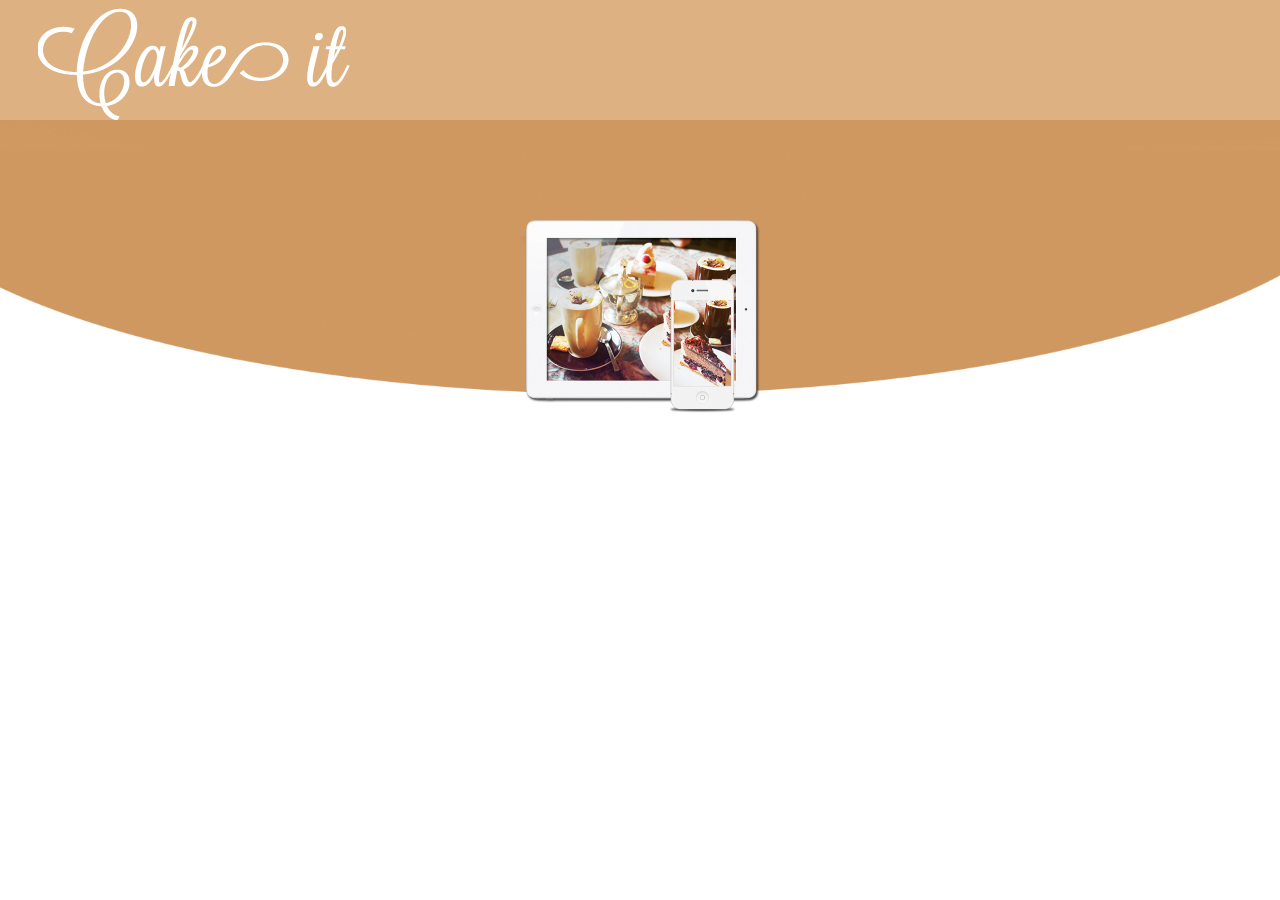
==== index_2.html @ 90094f1c "Created header" ====
<!doctype html>
<html class="no-js" lang="en">
  <head>
    <meta charset="utf-8" />
    <meta name="viewport" content="width=device-width, initial-scale=1.0" />
    <title>Foundation</title>
    <link rel="stylesheet" href="stylesheets/app.css" />
    </head>
    <body>
    	<div class="row">
    		<div class="large-12 columns">
    			<div class="head_top">
    				<div class="logo"><img src="log.png"></div>
    			</div>
    			<div class="head_btm">
    				<div class="row">
    					<div class="small-12 small-centered columns">
    						
    							<div class="pc_bg"></div>
    						
    					</div>
    				</div>
    				<div class="row">
    				<div class="small-9 small-centered columns">
    					<div class="row">
    						<div class="small-3 small-centered columns">
    							<div class="pc">
    								<img src="ipad.png">
    							</div>
    						</div>
    					</div>
    				</div>
    		</div>
    		</div>

    	</div>
    </body>
    </html>
---- stylesheets/app.css ----
/* line 287, ../bower_components/foundation/scss/foundation/components/_global.scss */
meta.foundation-mq-small {
  font-family: "/only screen and (max-width: 40em)/";
  width: 0em;
}

/* line 292, ../bower_components/foundation/scss/foundation/components/_global.scss */
meta.foundation-mq-medium {
  font-family: "/only screen and (min-width:40.063em) and (max-width:64em)/";
  width: 40.063em;
}

/* line 297, ../bower_components/foundation/scss/foundation/components/_global.scss */
meta.foundation-mq-large {
  font-family: "/only screen and (min-width:64.063em)/";
  width: 64.063em;
}

/* line 302, ../bower_components/foundation/scss/foundation/components/_global.scss */
meta.foundation-mq-xlarge {
  font-family: "/only screen and (min-width:90.063em)/";
  width: 90.063em;
}

/* line 307, ../bower_components/foundation/scss/foundation/components/_global.scss */
meta.foundation-mq-xxlarge {
  font-family: "/only screen and (min-width:120.063em)/";
  width: 120.063em;
}

/* line 317, ../bower_components/foundation/scss/foundation/components/_global.scss */
*,
*:before,
*:after {
  -moz-box-sizing: border-box;
  -webkit-box-sizing: border-box;
  box-sizing: border-box;
}

/* line 322, ../bower_components/foundation/scss/foundation/components/_global.scss */
html,
body {
  font-size: 100%;
}

/* line 325, ../bower_components/foundation/scss/foundation/components/_global.scss */
body {
  background: white;
  color: #222222;
  padding: 0;
  margin: 0;
  font-family: "Helvetica Neue", "Helvetica", Helvetica, Arial, sans-serif;
  font-weight: normal;
  font-style: normal;
  line-height: 1;
  position: relative;
  cursor: default;
}

/* line 338, ../bower_components/foundation/scss/foundation/components/_global.scss */
a:hover {
  cursor: pointer;
}

/* line 343, ../bower_components/foundation/scss/foundation/components/_global.scss */
img,
object,
embed {
  max-width: 100%;
  height: auto;
}

/* line 346, ../bower_components/foundation/scss/foundation/components/_global.scss */
object,
embed {
  height: 100%;
}

/* line 347, ../bower_components/foundation/scss/foundation/components/_global.scss */
img {
  -ms-interpolation-mode: bicubic;
}

/* line 353, ../bower_components/foundation/scss/foundation/components/_global.scss */
#map_canvas img,
#map_canvas embed,
#map_canvas object,
.map_canvas img,
.map_canvas embed,
.map_canvas object {
  max-width: none !important;
}

/* line 358, ../bower_components/foundation/scss/foundation/components/_global.scss */
.left {
  float: left !important;
}

/* line 359, ../bower_components/foundation/scss/foundation/components/_global.scss */
.right {
  float: right !important;
}

/* line 360, ../bower_components/foundation/scss/foundation/components/_global.scss */
.clearfix {
  *zoom: 1;
}
/* line 165, ../bower_components/foundation/scss/foundation/components/_global.scss */
.clearfix:before, .clearfix:after {
  content: " ";
  display: table;
}
/* line 166, ../bower_components/foundation/scss/foundation/components/_global.scss */
.clearfix:after {
  clear: both;
}

/* line 361, ../bower_components/foundation/scss/foundation/components/_global.scss */
.text-left {
  text-align: left !important;
}

/* line 362, ../bower_components/foundation/scss/foundation/components/_global.scss */
.text-right {
  text-align: right !important;
}

/* line 363, ../bower_components/foundation/scss/foundation/components/_global.scss */
.text-center {
  text-align: center !important;
}

/* line 364, ../bower_components/foundation/scss/foundation/components/_global.scss */
.text-justify {
  text-align: justify !important;
}

/* line 365, ../bower_components/foundation/scss/foundation/components/_global.scss */
.hide {
  display: none;
}

/* line 371, ../bower_components/foundation/scss/foundation/components/_global.scss */
.antialiased {
  -webkit-font-smoothing: antialiased;
}

/* line 374, ../bower_components/foundation/scss/foundation/components/_global.scss */
img {
  display: inline-block;
  vertical-align: middle;
}

/* line 384, ../bower_components/foundation/scss/foundation/components/_global.scss */
textarea {
  height: auto;
  min-height: 50px;
}

/* line 387, ../bower_components/foundation/scss/foundation/components/_global.scss */
select {
  width: 100%;
}

/* line 190, ../bower_components/foundation/scss/foundation/components/_grid.scss */
.row {
  width: 100%;
  margin-left: auto;
  margin-right: auto;
  margin-top: 0;
  margin-bottom: 0;
  max-width: rem-calc(100%);
  *zoom: 1;
}
/* line 165, ../bower_components/foundation/scss/foundation/components/_global.scss */
.row:before, .row:after {
  content: " ";
  display: table;
}
/* line 166, ../bower_components/foundation/scss/foundation/components/_global.scss */
.row:after {
  clear: both;
}
/* line 195, ../bower_components/foundation/scss/foundation/components/_grid.scss */
.row.collapse > .column,
.row.collapse > .columns {
  position: relative;
  padding-left: 0;
  padding-right: 0;
  float: left;
}
/* line 197, ../bower_components/foundation/scss/foundation/components/_grid.scss */
.row.collapse .row {
  margin-left: 0;
  margin-right: 0;
}
/* line 200, ../bower_components/foundation/scss/foundation/components/_grid.scss */
.row .row {
  width: auto;
  margin-left: -rem-calc(70)/2;
  margin-right: -rem-calc(70)/2;
  margin-top: 0;
  margin-bottom: 0;
  max-width: none;
  *zoom: 1;
}
/* line 165, ../bower_components/foundation/scss/foundation/components/_global.scss */
.row .row:before, .row .row:after {
  content: " ";
  display: table;
}
/* line 166, ../bower_components/foundation/scss/foundation/components/_global.scss */
.row .row:after {
  clear: both;
}
/* line 201, ../bower_components/foundation/scss/foundation/components/_grid.scss */
.row .row.collapse {
  width: auto;
  margin: 0;
  max-width: none;
  *zoom: 1;
}
/* line 165, ../bower_components/foundation/scss/foundation/components/_global.scss */
.row .row.collapse:before, .row .row.collapse:after {
  content: " ";
  display: table;
}
/* line 166, ../bower_components/foundation/scss/foundation/components/_global.scss */
.row .row.collapse:after {
  clear: both;
}

/* line 206, ../bower_components/foundation/scss/foundation/components/_grid.scss */
.column,
.columns {
  position: relative;
  padding-left: rem-calc(70)/2;
  padding-right: rem-calc(70)/2;
  width: 100%;
  float: left;
}

@media only screen {
  /* line 148, ../bower_components/foundation/scss/foundation/components/_grid.scss */
  .small-push-1 {
    position: relative;
    left: 8.33333%;
    right: auto;
  }

  /* line 151, ../bower_components/foundation/scss/foundation/components/_grid.scss */
  .small-pull-1 {
    position: relative;
    right: 8.33333%;
    left: auto;
  }

  /* line 148, ../bower_components/foundation/scss/foundation/components/_grid.scss */
  .small-push-2 {
    position: relative;
    left: 16.66667%;
    right: auto;
  }

  /* line 151, ../bower_components/foundation/scss/foundation/components/_grid.scss */
  .small-pull-2 {
    position: relative;
    right: 16.66667%;
    left: auto;
  }

  /* line 148, ../bower_components/foundation/scss/foundation/components/_grid.scss */
  .small-push-3 {
    position: relative;
    left: 25%;
    right: auto;
  }

  /* line 151, ../bower_components/foundation/scss/foundation/components/_grid.scss */
  .small-pull-3 {
    position: relative;
    right: 25%;
    left: auto;
  }

  /* line 148, ../bower_components/foundation/scss/foundation/components/_grid.scss */
  .small-push-4 {
    position: relative;
    left: 33.33333%;
    right: auto;
  }

  /* line 151, ../bower_components/foundation/scss/foundation/components/_grid.scss */
  .small-pull-4 {
    position: relative;
    right: 33.33333%;
    left: auto;
  }

  /* line 148, ../bower_components/foundation/scss/foundation/components/_grid.scss */
  .small-push-5 {
    position: relative;
    left: 41.66667%;
    right: auto;
  }

  /* line 151, ../bower_components/foundation/scss/foundation/components/_grid.scss */
  .small-pull-5 {
    position: relative;
    right: 41.66667%;
    left: auto;
  }

  /* line 148, ../bower_components/foundation/scss/foundation/components/_grid.scss */
  .small-push-6 {
    position: relative;
    left: 50%;
    right: auto;
  }

  /* line 151, ../bower_components/foundation/scss/foundation/components/_grid.scss */
  .small-pull-6 {
    position: relative;
    right: 50%;
    left: auto;
  }

  /* line 148, ../bower_components/foundation/scss/foundation/components/_grid.scss */
  .small-push-7 {
    position: relative;
    left: 58.33333%;
    right: auto;
  }

  /* line 151, ../bower_components/foundation/scss/foundation/components/_grid.scss */
  .small-pull-7 {
    position: relative;
    right: 58.33333%;
    left: auto;
  }

  /* line 148, ../bower_components/foundation/scss/foundation/components/_grid.scss */
  .small-push-8 {
    position: relative;
    left: 66.66667%;
    right: auto;
  }

  /* line 151, ../bower_components/foundation/scss/foundation/components/_grid.scss */
  .small-pull-8 {
    position: relative;
    right: 66.66667%;
    left: auto;
  }

  /* line 148, ../bower_components/foundation/scss/foundation/components/_grid.scss */
  .small-push-9 {
    position: relative;
    left: 75%;
    right: auto;
  }

  /* line 151, ../bower_components/foundation/scss/foundation/components/_grid.scss */
  .small-pull-9 {
    position: relative;
    right: 75%;
    left: auto;
  }

  /* line 148, ../bower_components/foundation/scss/foundation/components/_grid.scss */
  .small-push-10 {
    position: relative;
    left: 83.33333%;
    right: auto;
  }

  /* line 151, ../bower_components/foundation/scss/foundation/components/_grid.scss */
  .small-pull-10 {
    position: relative;
    right: 83.33333%;
    left: auto;
  }

  /* line 148, ../bower_components/foundation/scss/foundation/components/_grid.scss */
  .small-push-11 {
    position: relative;
    left: 91.66667%;
    right: auto;
  }

  /* line 151, ../bower_components/foundation/scss/foundation/components/_grid.scss */
  .small-pull-11 {
    position: relative;
    right: 91.66667%;
    left: auto;
  }

  /* line 157, ../bower_components/foundation/scss/foundation/components/_grid.scss */
  .column,
  .columns {
    position: relative;
    padding-left: rem-calc(70)/2;
    padding-right: rem-calc(70)/2;
    float: left;
  }

  /* line 161, ../bower_components/foundation/scss/foundation/components/_grid.scss */
  .small-1 {
    position: relative;
    width: 8.33333%;
  }

  /* line 161, ../bower_components/foundation/scss/foundation/components/_grid.scss */
  .small-2 {
    position: relative;
    width: 16.66667%;
  }

  /* line 161, ../bower_components/foundation/scss/foundation/components/_grid.scss */
  .small-3 {
    position: relative;
    width: 25%;
  }

  /* line 161, ../bower_components/foundation/scss/foundation/components/_grid.scss */
  .small-4 {
    position: relative;
    width: 33.33333%;
  }

  /* line 161, ../bower_components/foundation/scss/foundation/components/_grid.scss */
  .small-5 {
    position: relative;
    width: 41.66667%;
  }

  /* line 161, ../bower_components/foundation/scss/foundation/components/_grid.scss */
  .small-6 {
    position: relative;
    width: 50%;
  }

  /* line 161, ../bower_components/foundation/scss/foundation/components/_grid.scss */
  .small-7 {
    position: relative;
    width: 58.33333%;
  }

  /* line 161, ../bower_components/foundation/scss/foundation/components/_grid.scss */
  .small-8 {
    position: relative;
    width: 66.66667%;
  }

  /* line 161, ../bower_components/foundation/scss/foundation/components/_grid.scss */
  .small-9 {
    position: relative;
    width: 75%;
  }

  /* line 161, ../bower_components/foundation/scss/foundation/components/_grid.scss */
  .small-10 {
    position: relative;
    width: 83.33333%;
  }

  /* line 161, ../bower_components/foundation/scss/foundation/components/_grid.scss */
  .small-11 {
    position: relative;
    width: 91.66667%;
  }

  /* line 161, ../bower_components/foundation/scss/foundation/components/_grid.scss */
  .small-12 {
    position: relative;
    width: 100%;
  }

  /* line 165, ../bower_components/foundation/scss/foundation/components/_grid.scss */
  .small-offset-0 {
    position: relative;
    margin-left: 0%;
  }

  /* line 165, ../bower_components/foundation/scss/foundation/components/_grid.scss */
  .small-offset-1 {
    position: relative;
    margin-left: 8.33333%;
  }

  /* line 165, ../bower_components/foundation/scss/foundation/components/_grid.scss */
  .small-offset-2 {
    position: relative;
    margin-left: 16.66667%;
  }

  /* line 165, ../bower_components/foundation/scss/foundation/components/_grid.scss */
  .small-offset-3 {
    position: relative;
    margin-left: 25%;
  }

  /* line 165, ../bower_components/foundation/scss/foundation/components/_grid.scss */
  .small-offset-4 {
    position: relative;
    margin-left: 33.33333%;
  }

  /* line 165, ../bower_components/foundation/scss/foundation/components/_grid.scss */
  .small-offset-5 {
    position: relative;
    margin-left: 41.66667%;
  }

  /* line 165, ../bower_components/foundation/scss/foundation/components/_grid.scss */
  .small-offset-6 {
    position: relative;
    margin-left: 50%;
  }

  /* line 165, ../bower_components/foundation/scss/foundation/components/_grid.scss */
  .small-offset-7 {
    position: relative;
    margin-left: 58.33333%;
  }

  /* line 165, ../bower_components/foundation/scss/foundation/components/_grid.scss */
  .small-offset-8 {
    position: relative;
    margin-left: 66.66667%;
  }

  /* line 165, ../bower_components/foundation/scss/foundation/components/_grid.scss */
  .small-offset-9 {
    position: relative;
    margin-left: 75%;
  }

  /* line 165, ../bower_components/foundation/scss/foundation/components/_grid.scss */
  .small-offset-10 {
    position: relative;
    margin-left: 83.33333%;
  }

  /* line 168, ../bower_components/foundation/scss/foundation/components/_grid.scss */
  [class*="column"] + [class*="column"]:last-child {
    float: right;
  }

  /* line 169, ../bower_components/foundation/scss/foundation/components/_grid.scss */
  [class*="column"] + [class*="column"].end {
    float: left;
  }

  /* line 172, ../bower_components/foundation/scss/foundation/components/_grid.scss */
  .column.small-centered,
  .columns.small-centered {
    position: relative;
    margin-left: auto;
    margin-right: auto;
    float: none !important;
  }

  /* line 175, ../bower_components/foundation/scss/foundation/components/_grid.scss */
  .column.small-uncentered,
  .columns.small-uncentered {
    margin-left: 0;
    margin-right: 0;
    float: left !important;
  }

  /* line 182, ../bower_components/foundation/scss/foundation/components/_grid.scss */
  .column.small-uncentered.opposite,
  .columns.small-uncentered.opposite {
    float: right !important;
  }
}
@media only screen and (min-width: 40.063em) {
  /* line 148, ../bower_components/foundation/scss/foundation/components/_grid.scss */
  .medium-push-1 {
    position: relative;
    left: 8.33333%;
    right: auto;
  }

  /* line 151, ../bower_components/foundation/scss/foundation/components/_grid.scss */
  .medium-pull-1 {
    position: relative;
    right: 8.33333%;
    left: auto;
  }

  /* line 148, ../bower_components/foundation/scss/foundation/components/_grid.scss */
  .medium-push-2 {
    position: relative;
    left: 16.66667%;
    right: auto;
  }

  /* line 151, ../bower_components/foundation/scss/foundation/components/_grid.scss */
  .medium-pull-2 {
    position: relative;
    right: 16.66667%;
    left: auto;
  }

  /* line 148, ../bower_components/foundation/scss/foundation/components/_grid.scss */
  .medium-push-3 {
    position: relative;
    left: 25%;
    right: auto;
  }

  /* line 151, ../bower_components/foundation/scss/foundation/components/_grid.scss */
  .medium-pull-3 {
    position: relative;
    right: 25%;
    left: auto;
  }

  /* line 148, ../bower_components/foundation/scss/foundation/components/_grid.scss */
  .medium-push-4 {
    position: relative;
    left: 33.33333%;
    right: auto;
  }

  /* line 151, ../bower_components/foundation/scss/foundation/components/_grid.scss */
  .medium-pull-4 {
    position: relative;
    right: 33.33333%;
    left: auto;
  }

  /* line 148, ../bower_components/foundation/scss/foundation/components/_grid.scss */
  .medium-push-5 {
    position: relative;
    left: 41.66667%;
    right: auto;
  }

  /* line 151, ../bower_components/foundation/scss/foundation/components/_grid.scss */
  .medium-pull-5 {
    position: relative;
    right: 41.66667%;
    left: auto;
  }

  /* line 148, ../bower_components/foundation/scss/foundation/components/_grid.scss */
  .medium-push-6 {
    position: relative;
    left: 50%;
    right: auto;
  }

  /* line 151, ../bower_components/foundation/scss/foundation/components/_grid.scss */
  .medium-pull-6 {
    position: relative;
    right: 50%;
    left: auto;
  }

  /* line 148, ../bower_components/foundation/scss/foundation/components/_grid.scss */
  .medium-push-7 {
    position: relative;
    left: 58.33333%;
    right: auto;
  }

  /* line 151, ../bower_components/foundation/scss/foundation/components/_grid.scss */
  .medium-pull-7 {
    position: relative;
    right: 58.33333%;
    left: auto;
  }

  /* line 148, ../bower_components/foundation/scss/foundation/components/_grid.scss */
  .medium-push-8 {
    position: relative;
    left: 66.66667%;
    right: auto;
  }

  /* line 151, ../bower_components/foundation/scss/foundation/components/_grid.scss */
  .medium-pull-8 {
    position: relative;
    right: 66.66667%;
    left: auto;
  }

  /* line 148, ../bower_components/foundation/scss/foundation/components/_grid.scss */
  .medium-push-9 {
    position: relative;
    left: 75%;
    right: auto;
  }

  /* line 151, ../bower_components/foundation/scss/foundation/components/_grid.scss */
  .medium-pull-9 {
    position: relative;
    right: 75%;
    left: auto;
  }

  /* line 148, ../bower_components/foundation/scss/foundation/components/_grid.scss */
  .medium-push-10 {
    position: relative;
    left: 83.33333%;
    right: auto;
  }

  /* line 151, ../bower_components/foundation/scss/foundation/components/_grid.scss */
  .medium-pull-10 {
    position: relative;
    right: 83.33333%;
    left: auto;
  }

  /* line 148, ../bower_components/foundation/scss/foundation/components/_grid.scss */
  .medium-push-11 {
    position: relative;
    left: 91.66667%;
    right: auto;
  }

  /* line 151, ../bower_components/foundation/scss/foundation/components/_grid.scss */
  .medium-pull-11 {
    position: relative;
    right: 91.66667%;
    left: auto;
  }

  /* line 157, ../bower_components/foundation/scss/foundation/components/_grid.scss */
  .column,
  .columns {
    position: relative;
    padding-left: rem-calc(70)/2;
    padding-right: rem-calc(70)/2;
    float: left;
  }

  /* line 161, ../bower_components/foundation/scss/foundation/components/_grid.scss */
  .medium-1 {
    position: relative;
    width: 8.33333%;
  }

  /* line 161, ../bower_components/foundation/scss/foundation/components/_grid.scss */
  .medium-2 {
    position: relative;
    width: 16.66667%;
  }

  /* line 161, ../bower_components/foundation/scss/foundation/components/_grid.scss */
  .medium-3 {
    position: relative;
    width: 25%;
  }

  /* line 161, ../bower_components/foundation/scss/foundation/components/_grid.scss */
  .medium-4 {
    position: relative;
    width: 33.33333%;
  }

  /* line 161, ../bower_components/foundation/scss/foundation/components/_grid.scss */
  .medium-5 {
    position: relative;
    width: 41.66667%;
  }

  /* line 161, ../bower_components/foundation/scss/foundation/components/_grid.scss */
  .medium-6 {
    position: relative;
    width: 50%;
  }

  /* line 161, ../bower_components/foundation/scss/foundation/components/_grid.scss */
  .medium-7 {
    position: relative;
    width: 58.33333%;
  }

  /* line 161, ../bower_components/foundation/scss/foundation/components/_grid.scss */
  .medium-8 {
    position: relative;
    width: 66.66667%;
  }

  /* line 161, ../bower_components/foundation/scss/foundation/components/_grid.scss */
  .medium-9 {
    position: relative;
    width: 75%;
  }

  /* line 161, ../bower_components/foundation/scss/foundation/components/_grid.scss */
  .medium-10 {
    position: relative;
    width: 83.33333%;
  }

  /* line 161, ../bower_components/foundation/scss/foundation/components/_grid.scss */
  .medium-11 {
    position: relative;
    width: 91.66667%;
  }

  /* line 161, ../bower_components/foundation/scss/foundation/components/_grid.scss */
  .medium-12 {
    position: relative;
    width: 100%;
  }

  /* line 165, ../bower_components/foundation/scss/foundation/components/_grid.scss */
  .medium-offset-0 {
    position: relative;
    margin-left: 0%;
  }

  /* line 165, ../bower_components/foundation/scss/foundation/components/_grid.scss */
  .medium-offset-1 {
    position: relative;
    margin-left: 8.33333%;
  }

  /* line 165, ../bower_components/foundation/scss/foundation/components/_grid.scss */
  .medium-offset-2 {
    position: relative;
    margin-left: 16.66667%;
  }

  /* line 165, ../bower_components/foundation/scss/foundation/components/_grid.scss */
  .medium-offset-3 {
    position: relative;
    margin-left: 25%;
  }

  /* line 165, ../bower_components/foundation/scss/foundation/components/_grid.scss */
  .medium-offset-4 {
    position: relative;
    margin-left: 33.33333%;
  }

  /* line 165, ../bower_components/foundation/scss/foundation/components/_grid.scss */
  .medium-offset-5 {
    position: relative;
    margin-left: 41.66667%;
  }

  /* line 165, ../bower_components/foundation/scss/foundation/components/_grid.scss */
  .medium-offset-6 {
    position: relative;
    margin-left: 50%;
  }

  /* line 165, ../bower_components/foundation/scss/foundation/components/_grid.scss */
  .medium-offset-7 {
    position: relative;
    margin-left: 58.33333%;
  }

  /* line 165, ../bower_components/foundation/scss/foundation/components/_grid.scss */
  .medium-offset-8 {
    position: relative;
    margin-left: 66.66667%;
  }

  /* line 165, ../bower_components/foundation/scss/foundation/components/_grid.scss */
  .medium-offset-9 {
    position: relative;
    margin-left: 75%;
  }

  /* line 165, ../bower_components/foundation/scss/foundation/components/_grid.scss */
  .medium-offset-10 {
    position: relative;
    margin-left: 83.33333%;
  }

  /* line 168, ../bower_components/foundation/scss/foundation/components/_grid.scss */
  [class*="column"] + [class*="column"]:last-child {
    float: right;
  }

  /* line 169, ../bower_components/foundation/scss/foundation/components/_grid.scss */
  [class*="column"] + [class*="column"].end {
    float: left;
  }

  /* line 172, ../bower_components/foundation/scss/foundation/components/_grid.scss */
  .column.medium-centered,
  .columns.medium-centered {
    position: relative;
    margin-left: auto;
    margin-right: auto;
    float: none !important;
  }

  /* line 175, ../bower_components/foundation/scss/foundation/components/_grid.scss */
  .column.medium-uncentered,
  .columns.medium-uncentered {
    margin-left: 0;
    margin-right: 0;
    float: left !important;
  }

  /* line 182, ../bower_components/foundation/scss/foundation/components/_grid.scss */
  .column.medium-uncentered.opposite,
  .columns.medium-uncentered.opposite {
    float: right !important;
  }

  /* line 216, ../bower_components/foundation/scss/foundation/components/_grid.scss */
  .push-1 {
    position: relative;
    left: 8.33333%;
    right: auto;
  }

  /* line 219, ../bower_components/foundation/scss/foundation/components/_grid.scss */
  .pull-1 {
    position: relative;
    right: 8.33333%;
    left: auto;
  }

  /* line 216, ../bower_components/foundation/scss/foundation/components/_grid.scss */
  .push-2 {
    position: relative;
    left: 16.66667%;
    right: auto;
  }

  /* line 219, ../bower_components/foundation/scss/foundation/components/_grid.scss */
  .pull-2 {
    position: relative;
    right: 16.66667%;
    left: auto;
  }

  /* line 216, ../bower_components/foundation/scss/foundation/components/_grid.scss */
  .push-3 {
    position: relative;
    left: 25%;
    right: auto;
  }

  /* line 219, ../bower_components/foundation/scss/foundation/components/_grid.scss */
  .pull-3 {
    position: relative;
    right: 25%;
    left: auto;
  }

  /* line 216, ../bower_components/foundation/scss/foundation/components/_grid.scss */
  .push-4 {
    position: relative;
    left: 33.33333%;
    right: auto;
  }

  /* line 219, ../bower_components/foundation/scss/foundation/components/_grid.scss */
  .pull-4 {
    position: relative;
    right: 33.33333%;
    left: auto;
  }

  /* line 216, ../bower_components/foundation/scss/foundation/components/_grid.scss */
  .push-5 {
    position: relative;
    left: 41.66667%;
    right: auto;
  }

  /* line 219, ../bower_components/foundation/scss/foundation/components/_grid.scss */
  .pull-5 {
    position: relative;
    right: 41.66667%;
    left: auto;
  }

  /* line 216, ../bower_components/foundation/scss/foundation/components/_grid.scss */
  .push-6 {
    position: relative;
    left: 50%;
    right: auto;
  }

  /* line 219, ../bower_components/foundation/scss/foundation/components/_grid.scss */
  .pull-6 {
    position: relative;
    right: 50%;
    left: auto;
  }

  /* line 216, ../bower_components/foundation/scss/foundation/components/_grid.scss */
  .push-7 {
    position: relative;
    left: 58.33333%;
    right: auto;
  }

  /* line 219, ../bower_components/foundation/scss/foundation/components/_grid.scss */
  .pull-7 {
    position: relative;
    right: 58.33333%;
    left: auto;
  }

  /* line 216, ../bower_components/foundation/scss/foundation/components/_grid.scss */
  .push-8 {
    position: relative;
    left: 66.66667%;
    right: auto;
  }

  /* line 219, ../bower_components/foundation/scss/foundation/components/_grid.scss */
  .pull-8 {
    position: relative;
    right: 66.66667%;
    left: auto;
  }

  /* line 216, ../bower_components/foundation/scss/foundation/components/_grid.scss */
  .push-9 {
    position: relative;
    left: 75%;
    right: auto;
  }

  /* line 219, ../bower_components/foundation/scss/foundation/components/_grid.scss */
  .pull-9 {
    position: relative;
    right: 75%;
    left: auto;
  }

  /* line 216, ../bower_components/foundation/scss/foundation/components/_grid.scss */
  .push-10 {
    position: relative;
    left: 83.33333%;
    right: auto;
  }

  /* line 219, ../bower_components/foundation/scss/foundation/components/_grid.scss */
  .pull-10 {
    position: relative;
    right: 83.33333%;
    left: auto;
  }

  /* line 216, ../bower_components/foundation/scss/foundation/components/_grid.scss */
  .push-11 {
    position: relative;
    left: 91.66667%;
    right: auto;
  }

  /* line 219, ../bower_components/foundation/scss/foundation/components/_grid.scss */
  .pull-11 {
    position: relative;
    right: 91.66667%;
    left: auto;
  }
}
@media only screen and (min-width: 64.063em) {
  /* line 148, ../bower_components/foundation/scss/foundation/components/_grid.scss */
  .large-push-1 {
    position: relative;
    left: 8.33333%;
    right: auto;
  }

  /* line 151, ../bower_components/foundation/scss/foundation/components/_grid.scss */
  .large-pull-1 {
    position: relative;
    right: 8.33333%;
    left: auto;
  }

  /* line 148, ../bower_components/foundation/scss/foundation/components/_grid.scss */
  .large-push-2 {
    position: relative;
    left: 16.66667%;
    right: auto;
  }

  /* line 151, ../bower_components/foundation/scss/foundation/components/_grid.scss */
  .large-pull-2 {
    position: relative;
    right: 16.66667%;
    left: auto;
  }

  /* line 148, ../bower_components/foundation/scss/foundation/components/_grid.scss */
  .large-push-3 {
    position: relative;
    left: 25%;
    right: auto;
  }

  /* line 151, ../bower_components/foundation/scss/foundation/components/_grid.scss */
  .large-pull-3 {
    position: relative;
    right: 25%;
    left: auto;
  }

  /* line 148, ../bower_components/foundation/scss/foundation/components/_grid.scss */
  .large-push-4 {
    position: relative;
    left: 33.33333%;
    right: auto;
  }

  /* line 151, ../bower_components/foundation/scss/foundation/components/_grid.scss */
  .large-pull-4 {
    position: relative;
    right: 33.33333%;
    left: auto;
  }

  /* line 148, ../bower_components/foundation/scss/foundation/components/_grid.scss */
  .large-push-5 {
    position: relative;
    left: 41.66667%;
    right: auto;
  }

  /* line 151, ../bower_components/foundation/scss/foundation/components/_grid.scss */
  .large-pull-5 {
    position: relative;
    right: 41.66667%;
    left: auto;
  }

  /* line 148, ../bower_components/foundation/scss/foundation/components/_grid.scss */
  .large-push-6 {
    position: relative;
    left: 50%;
    right: auto;
  }

  /* line 151, ../bower_components/foundation/scss/foundation/components/_grid.scss */
  .large-pull-6 {
    position: relative;
    right: 50%;
    left: auto;
  }

  /* line 148, ../bower_components/foundation/scss/foundation/components/_grid.scss */
  .large-push-7 {
    position: relative;
    left: 58.33333%;
    right: auto;
  }

  /* line 151, ../bower_components/foundation/scss/foundation/components/_grid.scss */
  .large-pull-7 {
    position: relative;
    right: 58.33333%;
    left: auto;
  }

  /* line 148, ../bower_components/foundation/scss/foundation/components/_grid.scss */
  .large-push-8 {
    position: relative;
    left: 66.66667%;
    right: auto;
  }

  /* line 151, ../bower_components/foundation/scss/foundation/components/_grid.scss */
  .large-pull-8 {
    position: relative;
    right: 66.66667%;
    left: auto;
  }

  /* line 148, ../bower_components/foundation/scss/foundation/components/_grid.scss */
  .large-push-9 {
    position: relative;
    left: 75%;
    right: auto;
  }

  /* line 151, ../bower_components/foundation/scss/foundation/components/_grid.scss */
  .large-pull-9 {
    position: relative;
    right: 75%;
    left: auto;
  }

  /* line 148, ../bower_components/foundation/scss/foundation/components/_grid.scss */
  .large-push-10 {
    position: relative;
    left: 83.33333%;
    right: auto;
  }

  /* line 151, ../bower_components/foundation/scss/foundation/components/_grid.scss */
  .large-pull-10 {
    position: relative;
    right: 83.33333%;
    left: auto;
  }

  /* line 148, ../bower_components/foundation/scss/foundation/components/_grid.scss */
  .large-push-11 {
    position: relative;
    left: 91.66667%;
    right: auto;
  }

  /* line 151, ../bower_components/foundation/scss/foundation/components/_grid.scss */
  .large-pull-11 {
    position: relative;
    right: 91.66667%;
    left: auto;
  }

  /* line 157, ../bower_components/foundation/scss/foundation/components/_grid.scss */
  .column,
  .columns {
    position: relative;
    padding-left: rem-calc(70)/2;
    padding-right: rem-calc(70)/2;
    float: left;
  }

  /* line 161, ../bower_components/foundation/scss/foundation/components/_grid.scss */
  .large-1 {
    position: relative;
    width: 8.33333%;
  }

  /* line 161, ../bower_components/foundation/scss/foundation/components/_grid.scss */
  .large-2 {
    position: relative;
    width: 16.66667%;
  }

  /* line 161, ../bower_components/foundation/scss/foundation/components/_grid.scss */
  .large-3 {
    position: relative;
    width: 25%;
  }

  /* line 161, ../bower_components/foundation/scss/foundation/components/_grid.scss */
  .large-4 {
    position: relative;
    width: 33.33333%;
  }

  /* line 161, ../bower_components/foundation/scss/foundation/components/_grid.scss */
  .large-5 {
    position: relative;
    width: 41.66667%;
  }

  /* line 161, ../bower_components/foundation/scss/foundation/components/_grid.scss */
  .large-6 {
    position: relative;
    width: 50%;
  }

  /* line 161, ../bower_components/foundation/scss/foundation/components/_grid.scss */
  .large-7 {
    position: relative;
    width: 58.33333%;
  }

  /* line 161, ../bower_components/foundation/scss/foundation/components/_grid.scss */
  .large-8 {
    position: relative;
    width: 66.66667%;
  }

  /* line 161, ../bower_components/foundation/scss/foundation/components/_grid.scss */
  .large-9 {
    position: relative;
    width: 75%;
  }

  /* line 161, ../bower_components/foundation/scss/foundation/components/_grid.scss */
  .large-10 {
    position: relative;
    width: 83.33333%;
  }

  /* line 161, ../bower_components/foundation/scss/foundation/components/_grid.scss */
  .large-11 {
    position: relative;
    width: 91.66667%;
  }

  /* line 161, ../bower_components/foundation/scss/foundation/components/_grid.scss */
  .large-12 {
    position: relative;
    width: 100%;
  }

  /* line 165, ../bower_components/foundation/scss/foundation/components/_grid.scss */
  .large-offset-0 {
    position: relative;
    margin-left: 0%;
  }

  /* line 165, ../bower_components/foundation/scss/foundation/components/_grid.scss */
  .large-offset-1 {
    position: relative;
    margin-left: 8.33333%;
  }

  /* line 165, ../bower_components/foundation/scss/foundation/components/_grid.scss */
  .large-offset-2 {
    position: relative;
    margin-left: 16.66667%;
  }

  /* line 165, ../bower_components/foundation/scss/foundation/components/_grid.scss */
  .large-offset-3 {
    position: relative;
    margin-left: 25%;
  }

  /* line 165, ../bower_components/foundation/scss/foundation/components/_grid.scss */
  .large-offset-4 {
    position: relative;
    margin-left: 33.33333%;
  }

  /* line 165, ../bower_components/foundation/scss/foundation/components/_grid.scss */
  .large-offset-5 {
    position: relative;
    margin-left: 41.66667%;
  }

  /* line 165, ../bower_components/foundation/scss/foundation/components/_grid.scss */
  .large-offset-6 {
    position: relative;
    margin-left: 50%;
  }

  /* line 165, ../bower_components/foundation/scss/foundation/components/_grid.scss */
  .large-offset-7 {
    position: relative;
    margin-left: 58.33333%;
  }

  /* line 165, ../bower_components/foundation/scss/foundation/components/_grid.scss */
  .large-offset-8 {
    position: relative;
    margin-left: 66.66667%;
  }

  /* line 165, ../bower_components/foundation/scss/foundation/components/_grid.scss */
  .large-offset-9 {
    position: relative;
    margin-left: 75%;
  }

  /* line 165, ../bower_components/foundation/scss/foundation/components/_grid.scss */
  .large-offset-10 {
    position: relative;
    margin-left: 83.33333%;
  }

  /* line 168, ../bower_components/foundation/scss/foundation/components/_grid.scss */
  [class*="column"] + [class*="column"]:last-child {
    float: right;
  }

  /* line 169, ../bower_components/foundation/scss/foundation/components/_grid.scss */
  [class*="column"] + [class*="column"].end {
    float: left;
  }

  /* line 172, ../bower_components/foundation/scss/foundation/components/_grid.scss */
  .column.large-centered,
  .columns.large-centered {
    position: relative;
    margin-left: auto;
    margin-right: auto;
    float: none !important;
  }

  /* line 175, ../bower_components/foundation/scss/foundation/components/_grid.scss */
  .column.large-uncentered,
  .columns.large-uncentered {
    margin-left: 0;
    margin-right: 0;
    float: left !important;
  }

  /* line 182, ../bower_components/foundation/scss/foundation/components/_grid.scss */
  .column.large-uncentered.opposite,
  .columns.large-uncentered.opposite {
    float: right !important;
  }
}
@media only screen and (min-width: 90.063em) {
  /* line 148, ../bower_components/foundation/scss/foundation/components/_grid.scss */
  .xlarge-push-1 {
    position: relative;
    left: 8.33333%;
    right: auto;
  }

  /* line 151, ../bower_components/foundation/scss/foundation/components/_grid.scss */
  .xlarge-pull-1 {
    position: relative;
    right: 8.33333%;
    left: auto;
  }

  /* line 148, ../bower_components/foundation/scss/foundation/components/_grid.scss */
  .xlarge-push-2 {
    position: relative;
    left: 16.66667%;
    right: auto;
  }

  /* line 151, ../bower_components/foundation/scss/foundation/components/_grid.scss */
  .xlarge-pull-2 {
    position: relative;
    right: 16.66667%;
    left: auto;
  }

  /* line 148, ../bower_components/foundation/scss/foundation/components/_grid.scss */
  .xlarge-push-3 {
    position: relative;
    left: 25%;
    right: auto;
  }

  /* line 151, ../bower_components/foundation/scss/foundation/components/_grid.scss */
  .xlarge-pull-3 {
    position: relative;
    right: 25%;
    left: auto;
  }

  /* line 148, ../bower_components/foundation/scss/foundation/components/_grid.scss */
  .xlarge-push-4 {
    position: relative;
    left: 33.33333%;
    right: auto;
  }

  /* line 151, ../bower_components/foundation/scss/foundation/components/_grid.scss */
  .xlarge-pull-4 {
    position: relative;
    right: 33.33333%;
    left: auto;
  }

  /* line 148, ../bower_components/foundation/scss/foundation/components/_grid.scss */
  .xlarge-push-5 {
    position: relative;
    left: 41.66667%;
    right: auto;
  }

  /* line 151, ../bower_components/foundation/scss/foundation/components/_grid.scss */
  .xlarge-pull-5 {
    position: relative;
    right: 41.66667%;
    left: auto;
  }

  /* line 148, ../bower_components/foundation/scss/foundation/components/_grid.scss */
  .xlarge-push-6 {
    position: relative;
    left: 50%;
    right: auto;
  }

  /* line 151, ../bower_components/foundation/scss/foundation/components/_grid.scss */
  .xlarge-pull-6 {
    position: relative;
    right: 50%;
    left: auto;
  }

  /* line 148, ../bower_components/foundation/scss/foundation/components/_grid.scss */
  .xlarge-push-7 {
    position: relative;
    left: 58.33333%;
    right: auto;
  }

  /* line 151, ../bower_components/foundation/scss/foundation/components/_grid.scss */
  .xlarge-pull-7 {
    position: relative;
    right: 58.33333%;
    left: auto;
  }

  /* line 148, ../bower_components/foundation/scss/foundation/components/_grid.scss */
  .xlarge-push-8 {
    position: relative;
    left: 66.66667%;
    right: auto;
  }

  /* line 151, ../bower_components/foundation/scss/foundation/components/_grid.scss */
  .xlarge-pull-8 {
    position: relative;
    right: 66.66667%;
    left: auto;
  }

  /* line 148, ../bower_components/foundation/scss/foundation/components/_grid.scss */
  .xlarge-push-9 {
    position: relative;
    left: 75%;
    right: auto;
  }

  /* line 151, ../bower_components/foundation/scss/foundation/components/_grid.scss */
  .xlarge-pull-9 {
    position: relative;
    right: 75%;
    left: auto;
  }

  /* line 148, ../bower_components/foundation/scss/foundation/components/_grid.scss */
  .xlarge-push-10 {
    position: relative;
    left: 83.33333%;
    right: auto;
  }

  /* line 151, ../bower_components/foundation/scss/foundation/components/_grid.scss */
  .xlarge-pull-10 {
    position: relative;
    right: 83.33333%;
    left: auto;
  }

  /* line 148, ../bower_components/foundation/scss/foundation/components/_grid.scss */
  .xlarge-push-11 {
    position: relative;
    left: 91.66667%;
    right: auto;
  }

  /* line 151, ../bower_components/foundation/scss/foundation/components/_grid.scss */
  .xlarge-pull-11 {
    position: relative;
    right: 91.66667%;
    left: auto;
  }

  /* line 157, ../bower_components/foundation/scss/foundation/components/_grid.scss */
  .column,
  .columns {
    position: relative;
    padding-left: rem-calc(70)/2;
    padding-right: rem-calc(70)/2;
    float: left;
  }

  /* line 161, ../bower_components/foundation/scss/foundation/components/_grid.scss */
  .xlarge-1 {
    position: relative;
    width: 8.33333%;
  }

  /* line 161, ../bower_components/foundation/scss/foundation/components/_grid.scss */
  .xlarge-2 {
    position: relative;
    width: 16.66667%;
  }

  /* line 161, ../bower_components/foundation/scss/foundation/components/_grid.scss */
  .xlarge-3 {
    position: relative;
    width: 25%;
  }

  /* line 161, ../bower_components/foundation/scss/foundation/components/_grid.scss */
  .xlarge-4 {
    position: relative;
    width: 33.33333%;
  }

  /* line 161, ../bower_components/foundation/scss/foundation/components/_grid.scss */
  .xlarge-5 {
    position: relative;
    width: 41.66667%;
  }

  /* line 161, ../bower_components/foundation/scss/foundation/components/_grid.scss */
  .xlarge-6 {
    position: relative;
    width: 50%;
  }

  /* line 161, ../bower_components/foundation/scss/foundation/components/_grid.scss */
  .xlarge-7 {
    position: relative;
    width: 58.33333%;
  }

  /* line 161, ../bower_components/foundation/scss/foundation/components/_grid.scss */
  .xlarge-8 {
    position: relative;
    width: 66.66667%;
  }

  /* line 161, ../bower_components/foundation/scss/foundation/components/_grid.scss */
  .xlarge-9 {
    position: relative;
    width: 75%;
  }

  /* line 161, ../bower_components/foundation/scss/foundation/components/_grid.scss */
  .xlarge-10 {
    position: relative;
    width: 83.33333%;
  }

  /* line 161, ../bower_components/foundation/scss/foundation/components/_grid.scss */
  .xlarge-11 {
    position: relative;
    width: 91.66667%;
  }

  /* line 161, ../bower_components/foundation/scss/foundation/components/_grid.scss */
  .xlarge-12 {
    position: relative;
    width: 100%;
  }

  /* line 165, ../bower_components/foundation/scss/foundation/components/_grid.scss */
  .xlarge-offset-0 {
    position: relative;
    margin-left: 0%;
  }

  /* line 165, ../bower_components/foundation/scss/foundation/components/_grid.scss */
  .xlarge-offset-1 {
    position: relative;
    margin-left: 8.33333%;
  }

  /* line 165, ../bower_components/foundation/scss/foundation/components/_grid.scss */
  .xlarge-offset-2 {
    position: relative;
    margin-left: 16.66667%;
  }

  /* line 165, ../bower_components/foundation/scss/foundation/components/_grid.scss */
  .xlarge-offset-3 {
    position: relative;
    margin-left: 25%;
  }

  /* line 165, ../bower_components/foundation/scss/foundation/components/_grid.scss */
  .xlarge-offset-4 {
    position: relative;
    margin-left: 33.33333%;
  }

  /* line 165, ../bower_components/foundation/scss/foundation/components/_grid.scss */
  .xlarge-offset-5 {
    position: relative;
    margin-left: 41.66667%;
  }

  /* line 165, ../bower_components/foundation/scss/foundation/components/_grid.scss */
  .xlarge-offset-6 {
    position: relative;
    margin-left: 50%;
  }

  /* line 165, ../bower_components/foundation/scss/foundation/components/_grid.scss */
  .xlarge-offset-7 {
    position: relative;
    margin-left: 58.33333%;
  }

  /* line 165, ../bower_components/foundation/scss/foundation/components/_grid.scss */
  .xlarge-offset-8 {
    position: relative;
    margin-left: 66.66667%;
  }

  /* line 165, ../bower_components/foundation/scss/foundation/components/_grid.scss */
  .xlarge-offset-9 {
    position: relative;
    margin-left: 75%;
  }

  /* line 165, ../bower_components/foundation/scss/foundation/components/_grid.scss */
  .xlarge-offset-10 {
    position: relative;
    margin-left: 83.33333%;
  }

  /* line 168, ../bower_components/foundation/scss/foundation/components/_grid.scss */
  [class*="column"] + [class*="column"]:last-child {
    float: right;
  }

  /* line 169, ../bower_components/foundation/scss/foundation/components/_grid.scss */
  [class*="column"] + [class*="column"].end {
    float: left;
  }

  /* line 172, ../bower_components/foundation/scss/foundation/components/_grid.scss */
  .column.xlarge-centered,
  .columns.xlarge-centered {
    position: relative;
    margin-left: auto;
    margin-right: auto;
    float: none !important;
  }

  /* line 175, ../bower_components/foundation/scss/foundation/components/_grid.scss */
  .column.xlarge-uncentered,
  .columns.xlarge-uncentered {
    margin-left: 0;
    margin-right: 0;
    float: left !important;
  }

  /* line 182, ../bower_components/foundation/scss/foundation/components/_grid.scss */
  .column.xlarge-uncentered.opposite,
  .columns.xlarge-uncentered.opposite {
    float: right !important;
  }
}
@media only screen and (min-width: 120.063em) {
  /* line 148, ../bower_components/foundation/scss/foundation/components/_grid.scss */
  .xxlarge-push-1 {
    position: relative;
    left: 8.33333%;
    right: auto;
  }

  /* line 151, ../bower_components/foundation/scss/foundation/components/_grid.scss */
  .xxlarge-pull-1 {
    position: relative;
    right: 8.33333%;
    left: auto;
  }

  /* line 148, ../bower_components/foundation/scss/foundation/components/_grid.scss */
  .xxlarge-push-2 {
    position: relative;
    left: 16.66667%;
    right: auto;
  }

  /* line 151, ../bower_components/foundation/scss/foundation/components/_grid.scss */
  .xxlarge-pull-2 {
    position: relative;
    right: 16.66667%;
    left: auto;
  }

  /* line 148, ../bower_components/foundation/scss/foundation/components/_grid.scss */
  .xxlarge-push-3 {
    position: relative;
    left: 25%;
    right: auto;
  }

  /* line 151, ../bower_components/foundation/scss/foundation/components/_grid.scss */
  .xxlarge-pull-3 {
    position: relative;
    right: 25%;
    left: auto;
  }

  /* line 148, ../bower_components/foundation/scss/foundation/components/_grid.scss */
  .xxlarge-push-4 {
    position: relative;
    left: 33.33333%;
    right: auto;
  }

  /* line 151, ../bower_components/foundation/scss/foundation/components/_grid.scss */
  .xxlarge-pull-4 {
    position: relative;
    right: 33.33333%;
    left: auto;
  }

  /* line 148, ../bower_components/foundation/scss/foundation/components/_grid.scss */
  .xxlarge-push-5 {
    position: relative;
    left: 41.66667%;
    right: auto;
  }

  /* line 151, ../bower_components/foundation/scss/foundation/components/_grid.scss */
  .xxlarge-pull-5 {
    position: relative;
    right: 41.66667%;
    left: auto;
  }

  /* line 148, ../bower_components/foundation/scss/foundation/components/_grid.scss */
  .xxlarge-push-6 {
    position: relative;
    left: 50%;
    right: auto;
  }

  /* line 151, ../bower_components/foundation/scss/foundation/components/_grid.scss */
  .xxlarge-pull-6 {
    position: relative;
    right: 50%;
    left: auto;
  }

  /* line 148, ../bower_components/foundation/scss/foundation/components/_grid.scss */
  .xxlarge-push-7 {
    position: relative;
    left: 58.33333%;
    right: auto;
  }

  /* line 151, ../bower_components/foundation/scss/foundation/components/_grid.scss */
  .xxlarge-pull-7 {
    position: relative;
    right: 58.33333%;
    left: auto;
  }

  /* line 148, ../bower_components/foundation/scss/foundation/components/_grid.scss */
  .xxlarge-push-8 {
    position: relative;
    left: 66.66667%;
    right: auto;
  }

  /* line 151, ../bower_components/foundation/scss/foundation/components/_grid.scss */
  .xxlarge-pull-8 {
    position: relative;
    right: 66.66667%;
    left: auto;
  }

  /* line 148, ../bower_components/foundation/scss/foundation/components/_grid.scss */
  .xxlarge-push-9 {
    position: relative;
    left: 75%;
    right: auto;
  }

  /* line 151, ../bower_components/foundation/scss/foundation/components/_grid.scss */
  .xxlarge-pull-9 {
    position: relative;
    right: 75%;
    left: auto;
  }

  /* line 148, ../bower_components/foundation/scss/foundation/components/_grid.scss */
  .xxlarge-push-10 {
    position: relative;
    left: 83.33333%;
    right: auto;
  }

  /* line 151, ../bower_components/foundation/scss/foundation/components/_grid.scss */
  .xxlarge-pull-10 {
    position: relative;
    right: 83.33333%;
    left: auto;
  }

  /* line 148, ../bower_components/foundation/scss/foundation/components/_grid.scss */
  .xxlarge-push-11 {
    position: relative;
    left: 91.66667%;
    right: auto;
  }

  /* line 151, ../bower_components/foundation/scss/foundation/components/_grid.scss */
  .xxlarge-pull-11 {
    position: relative;
    right: 91.66667%;
    left: auto;
  }

  /* line 157, ../bower_components/foundation/scss/foundation/components/_grid.scss */
  .column,
  .columns {
    position: relative;
    padding-left: rem-calc(70)/2;
    padding-right: rem-calc(70)/2;
    float: left;
  }

  /* line 161, ../bower_components/foundation/scss/foundation/components/_grid.scss */
  .xxlarge-1 {
    position: relative;
    width: 8.33333%;
  }

  /* line 161, ../bower_components/foundation/scss/foundation/components/_grid.scss */
  .xxlarge-2 {
    position: relative;
    width: 16.66667%;
  }

  /* line 161, ../bower_components/foundation/scss/foundation/components/_grid.scss */
  .xxlarge-3 {
    position: relative;
    width: 25%;
  }

  /* line 161, ../bower_components/foundation/scss/foundation/components/_grid.scss */
  .xxlarge-4 {
    position: relative;
    width: 33.33333%;
  }

  /* line 161, ../bower_components/foundation/scss/foundation/components/_grid.scss */
  .xxlarge-5 {
    position: relative;
    width: 41.66667%;
  }

  /* line 161, ../bower_components/foundation/scss/foundation/components/_grid.scss */
  .xxlarge-6 {
    position: relative;
    width: 50%;
  }

  /* line 161, ../bower_components/foundation/scss/foundation/components/_grid.scss */
  .xxlarge-7 {
    position: relative;
    width: 58.33333%;
  }

  /* line 161, ../bower_components/foundation/scss/foundation/components/_grid.scss */
  .xxlarge-8 {
    position: relative;
    width: 66.66667%;
  }

  /* line 161, ../bower_components/foundation/scss/foundation/components/_grid.scss */
  .xxlarge-9 {
    position: relative;
    width: 75%;
  }

  /* line 161, ../bower_components/foundation/scss/foundation/components/_grid.scss */
  .xxlarge-10 {
    position: relative;
    width: 83.33333%;
  }

  /* line 161, ../bower_components/foundation/scss/foundation/components/_grid.scss */
  .xxlarge-11 {
    position: relative;
    width: 91.66667%;
  }

  /* line 161, ../bower_components/foundation/scss/foundation/components/_grid.scss */
  .xxlarge-12 {
    position: relative;
    width: 100%;
  }

  /* line 165, ../bower_components/foundation/scss/foundation/components/_grid.scss */
  .xxlarge-offset-0 {
    position: relative;
    margin-left: 0%;
  }

  /* line 165, ../bower_components/foundation/scss/foundation/components/_grid.scss */
  .xxlarge-offset-1 {
    position: relative;
    margin-left: 8.33333%;
  }

  /* line 165, ../bower_components/foundation/scss/foundation/components/_grid.scss */
  .xxlarge-offset-2 {
    position: relative;
    margin-left: 16.66667%;
  }

  /* line 165, ../bower_components/foundation/scss/foundation/components/_grid.scss */
  .xxlarge-offset-3 {
    position: relative;
    margin-left: 25%;
  }

  /* line 165, ../bower_components/foundation/scss/foundation/components/_grid.scss */
  .xxlarge-offset-4 {
    position: relative;
    margin-left: 33.33333%;
  }

  /* line 165, ../bower_components/foundation/scss/foundation/components/_grid.scss */
  .xxlarge-offset-5 {
    position: relative;
    margin-left: 41.66667%;
  }

  /* line 165, ../bower_components/foundation/scss/foundation/components/_grid.scss */
  .xxlarge-offset-6 {
    position: relative;
    margin-left: 50%;
  }

  /* line 165, ../bower_components/foundation/scss/foundation/components/_grid.scss */
  .xxlarge-offset-7 {
    position: relative;
    margin-left: 58.33333%;
  }

  /* line 165, ../bower_components/foundation/scss/foundation/components/_grid.scss */
  .xxlarge-offset-8 {
    position: relative;
    margin-left: 66.66667%;
  }

  /* line 165, ../bower_components/foundation/scss/foundation/components/_grid.scss */
  .xxlarge-offset-9 {
    position: relative;
    margin-left: 75%;
  }

  /* line 165, ../bower_components/foundation/scss/foundation/components/_grid.scss */
  .xxlarge-offset-10 {
    position: relative;
    margin-left: 83.33333%;
  }

  /* line 168, ../bower_components/foundation/scss/foundation/components/_grid.scss */
  [class*="column"] + [class*="column"]:last-child {
    float: right;
  }

  /* line 169, ../bower_components/foundation/scss/foundation/components/_grid.scss */
  [class*="column"] + [class*="column"].end {
    float: left;
  }

  /* line 172, ../bower_components/foundation/scss/foundation/components/_grid.scss */
  .column.xxlarge-centered,
  .columns.xxlarge-centered {
    position: relative;
    margin-left: auto;
    margin-right: auto;
    float: none !important;
  }

  /* line 175, ../bower_components/foundation/scss/foundation/components/_grid.scss */
  .column.xxlarge-uncentered,
  .columns.xxlarge-uncentered {
    margin-left: 0;
    margin-right: 0;
    float: left !important;
  }

  /* line 182, ../bower_components/foundation/scss/foundation/components/_grid.scss */
  .column.xxlarge-uncentered.opposite,
  .columns.xxlarge-uncentered.opposite {
    float: right !important;
  }
}
/* line 23, ../bower_components/foundation/scss/foundation/components/_accordion.scss */
.accordion {
  *zoom: 1;
  margin-bottom: 0;
}
/* line 165, ../bower_components/foundation/scss/foundation/components/_global.scss */
.accordion:before, .accordion:after {
  content: " ";
  display: table;
}
/* line 166, ../bower_components/foundation/scss/foundation/components/_global.scss */
.accordion:after {
  clear: both;
}
/* line 25, ../bower_components/foundation/scss/foundation/components/_accordion.scss */
.accordion dd {
  display: block;
  margin-bottom: 0 !important;
}
/* line 28, ../bower_components/foundation/scss/foundation/components/_accordion.scss */
.accordion dd.active a {
  background: #e7e7e7;
}
/* line 29, ../bower_components/foundation/scss/foundation/components/_accordion.scss */
.accordion dd > a {
  background: #efefef;
  color: #222222;
  padding: 1rem;
  display: block;
  font-family: "Helvetica Neue", "Helvetica", Helvetica, Arial, sans-serif;
  font-size: 1rem;
}
/* line 36, ../bower_components/foundation/scss/foundation/components/_accordion.scss */
.accordion dd > a:hover {
  background: #e2e2e2;
}
/* line 39, ../bower_components/foundation/scss/foundation/components/_accordion.scss */
.accordion .content {
  display: none;
  padding: rem-calc(70)/2;
}
/* line 42, ../bower_components/foundation/scss/foundation/components/_accordion.scss */
.accordion .content.active {
  display: block;
  background: white;
}

/* line 102, ../bower_components/foundation/scss/foundation/components/_alert-boxes.scss */
.alert-box {
  border-style: solid;
  border-width: 1px;
  display: block;
  font-weight: normal;
  margin-bottom: 1.25rem;
  position: relative;
  padding: 0.875rem 1.5rem 0.875rem 0.875rem;
  font-size: 0.8125rem;
  background-color: #008cba;
  border-color: #0079a1;
  color: white;
}
/* line 105, ../bower_components/foundation/scss/foundation/components/_alert-boxes.scss */
.alert-box .close {
  font-size: 1.375rem;
  padding: 9px 6px 4px;
  line-height: 0;
  position: absolute;
  top: 50%;
  margin-top: -0.6875rem;
  right: 0.25rem;
  color: #333333;
  opacity: 0.3;
}
/* line 87, ../bower_components/foundation/scss/foundation/components/_alert-boxes.scss */
.alert-box .close:hover, .alert-box .close:focus {
  opacity: 0.5;
}
/* line 107, ../bower_components/foundation/scss/foundation/components/_alert-boxes.scss */
.alert-box.radius {
  -webkit-border-radius: 3px;
  border-radius: 3px;
}
/* line 108, ../bower_components/foundation/scss/foundation/components/_alert-boxes.scss */
.alert-box.round {
  -webkit-border-radius: 1000px;
  border-radius: 1000px;
}
/* line 110, ../bower_components/foundation/scss/foundation/components/_alert-boxes.scss */
.alert-box.success {
  background-color: #43ac6a;
  border-color: #3c9a5f;
  color: white;
}
/* line 111, ../bower_components/foundation/scss/foundation/components/_alert-boxes.scss */
.alert-box.alert {
  background-color: #f04124;
  border-color: #ea2f10;
  color: white;
}
/* line 112, ../bower_components/foundation/scss/foundation/components/_alert-boxes.scss */
.alert-box.secondary {
  background-color: #e7e7e7;
  border-color: #dadada;
  color: #4e4e4e;
}
/* line 113, ../bower_components/foundation/scss/foundation/components/_alert-boxes.scss */
.alert-box.warning {
  background-color: #f08a24;
  border-color: #ea7d10;
  color: white;
}
/* line 114, ../bower_components/foundation/scss/foundation/components/_alert-boxes.scss */
.alert-box.info {
  background-color: #a0d3e8;
  border-color: #8bc9e3;
  color: #4e4e4e;
}

/* line 69, ../bower_components/foundation/scss/foundation/components/_block-grid.scss */
[class*="block-grid-"] {
  display: block;
  padding: 0;
  margin: 0 -0.625rem;
  *zoom: 1;
}
/* line 165, ../bower_components/foundation/scss/foundation/components/_global.scss */
[class*="block-grid-"]:before, [class*="block-grid-"]:after {
  content: " ";
  display: table;
}
/* line 166, ../bower_components/foundation/scss/foundation/components/_global.scss */
[class*="block-grid-"]:after {
  clear: both;
}
/* line 35, ../bower_components/foundation/scss/foundation/components/_block-grid.scss */
[class*="block-grid-"] > li {
  display: inline;
  height: auto;
  float: left;
  padding: 0 0.625rem 1.25rem;
}

@media only screen {
  /* line 44, ../bower_components/foundation/scss/foundation/components/_block-grid.scss */
  .small-block-grid-1 > li {
    width: 100%;
    padding: 0 0.625rem 1.25rem;
  }
  /* line 48, ../bower_components/foundation/scss/foundation/components/_block-grid.scss */
  .small-block-grid-1 > li:nth-of-type(n) {
    clear: none;
  }
  /* line 49, ../bower_components/foundation/scss/foundation/components/_block-grid.scss */
  .small-block-grid-1 > li:nth-of-type(1n+1) {
    clear: both;
  }

  /* line 44, ../bower_components/foundation/scss/foundation/components/_block-grid.scss */
  .small-block-grid-2 > li {
    width: 50%;
    padding: 0 0.625rem 1.25rem;
  }
  /* line 48, ../bower_components/foundation/scss/foundation/components/_block-grid.scss */
  .small-block-grid-2 > li:nth-of-type(n) {
    clear: none;
  }
  /* line 49, ../bower_components/foundation/scss/foundation/components/_block-grid.scss */
  .small-block-grid-2 > li:nth-of-type(2n+1) {
    clear: both;
  }

  /* line 44, ../bower_components/foundation/scss/foundation/components/_block-grid.scss */
  .small-block-grid-3 > li {
    width: 33.33333%;
    padding: 0 0.625rem 1.25rem;
  }
  /* line 48, ../bower_components/foundation/scss/foundation/components/_block-grid.scss */
  .small-block-grid-3 > li:nth-of-type(n) {
    clear: none;
  }
  /* line 49, ../bower_components/foundation/scss/foundation/components/_block-grid.scss */
  .small-block-grid-3 > li:nth-of-type(3n+1) {
    clear: both;
  }

  /* line 44, ../bower_components/foundation/scss/foundation/components/_block-grid.scss */
  .small-block-grid-4 > li {
    width: 25%;
    padding: 0 0.625rem 1.25rem;
  }
  /* line 48, ../bower_components/foundation/scss/foundation/components/_block-grid.scss */
  .small-block-grid-4 > li:nth-of-type(n) {
    clear: none;
  }
  /* line 49, ../bower_components/foundation/scss/foundation/components/_block-grid.scss */
  .small-block-grid-4 > li:nth-of-type(4n+1) {
    clear: both;
  }

  /* line 44, ../bower_components/foundation/scss/foundation/components/_block-grid.scss */
  .small-block-grid-5 > li {
    width: 20%;
    padding: 0 0.625rem 1.25rem;
  }
  /* line 48, ../bower_components/foundation/scss/foundation/components/_block-grid.scss */
  .small-block-grid-5 > li:nth-of-type(n) {
    clear: none;
  }
  /* line 49, ../bower_components/foundation/scss/foundation/components/_block-grid.scss */
  .small-block-grid-5 > li:nth-of-type(5n+1) {
    clear: both;
  }

  /* line 44, ../bower_components/foundation/scss/foundation/components/_block-grid.scss */
  .small-block-grid-6 > li {
    width: 16.66667%;
    padding: 0 0.625rem 1.25rem;
  }
  /* line 48, ../bower_components/foundation/scss/foundation/components/_block-grid.scss */
  .small-block-grid-6 > li:nth-of-type(n) {
    clear: none;
  }
  /* line 49, ../bower_components/foundation/scss/foundation/components/_block-grid.scss */
  .small-block-grid-6 > li:nth-of-type(6n+1) {
    clear: both;
  }

  /* line 44, ../bower_components/foundation/scss/foundation/components/_block-grid.scss */
  .small-block-grid-7 > li {
    width: 14.28571%;
    padding: 0 0.625rem 1.25rem;
  }
  /* line 48, ../bower_components/foundation/scss/foundation/components/_block-grid.scss */
  .small-block-grid-7 > li:nth-of-type(n) {
    clear: none;
  }
  /* line 49, ../bower_components/foundation/scss/foundation/components/_block-grid.scss */
  .small-block-grid-7 > li:nth-of-type(7n+1) {
    clear: both;
  }

  /* line 44, ../bower_components/foundation/scss/foundation/components/_block-grid.scss */
  .small-block-grid-8 > li {
    width: 12.5%;
    padding: 0 0.625rem 1.25rem;
  }
  /* line 48, ../bower_components/foundation/scss/foundation/components/_block-grid.scss */
  .small-block-grid-8 > li:nth-of-type(n) {
    clear: none;
  }
  /* line 49, ../bower_components/foundation/scss/foundation/components/_block-grid.scss */
  .small-block-grid-8 > li:nth-of-type(8n+1) {
    clear: both;
  }

  /* line 44, ../bower_components/foundation/scss/foundation/components/_block-grid.scss */
  .small-block-grid-9 > li {
    width: 11.11111%;
    padding: 0 0.625rem 1.25rem;
  }
  /* line 48, ../bower_components/foundation/scss/foundation/components/_block-grid.scss */
  .small-block-grid-9 > li:nth-of-type(n) {
    clear: none;
  }
  /* line 49, ../bower_components/foundation/scss/foundation/components/_block-grid.scss */
  .small-block-grid-9 > li:nth-of-type(9n+1) {
    clear: both;
  }

  /* line 44, ../bower_components/foundation/scss/foundation/components/_block-grid.scss */
  .small-block-grid-10 > li {
    width: 10%;
    padding: 0 0.625rem 1.25rem;
  }
  /* line 48, ../bower_components/foundation/scss/foundation/components/_block-grid.scss */
  .small-block-grid-10 > li:nth-of-type(n) {
    clear: none;
  }
  /* line 49, ../bower_components/foundation/scss/foundation/components/_block-grid.scss */
  .small-block-grid-10 > li:nth-of-type(10n+1) {
    clear: both;
  }

  /* line 44, ../bower_components/foundation/scss/foundation/components/_block-grid.scss */
  .small-block-grid-11 > li {
    width: 9.09091%;
    padding: 0 0.625rem 1.25rem;
  }
  /* line 48, ../bower_components/foundation/scss/foundation/components/_block-grid.scss */
  .small-block-grid-11 > li:nth-of-type(n) {
    clear: none;
  }
  /* line 49, ../bower_components/foundation/scss/foundation/components/_block-grid.scss */
  .small-block-grid-11 > li:nth-of-type(11n+1) {
    clear: both;
  }

  /* line 44, ../bower_components/foundation/scss/foundation/components/_block-grid.scss */
  .small-block-grid-12 > li {
    width: 8.33333%;
    padding: 0 0.625rem 1.25rem;
  }
  /* line 48, ../bower_components/foundation/scss/foundation/components/_block-grid.scss */
  .small-block-grid-12 > li:nth-of-type(n) {
    clear: none;
  }
  /* line 49, ../bower_components/foundation/scss/foundation/components/_block-grid.scss */
  .small-block-grid-12 > li:nth-of-type(12n+1) {
    clear: both;
  }
}
@media only screen and (min-width: 40.063em) {
  /* line 44, ../bower_components/foundation/scss/foundation/components/_block-grid.scss */
  .medium-block-grid-1 > li {
    width: 100%;
    padding: 0 0.625rem 1.25rem;
  }
  /* line 48, ../bower_components/foundation/scss/foundation/components/_block-grid.scss */
  .medium-block-grid-1 > li:nth-of-type(n) {
    clear: none;
  }
  /* line 49, ../bower_components/foundation/scss/foundation/components/_block-grid.scss */
  .medium-block-grid-1 > li:nth-of-type(1n+1) {
    clear: both;
  }

  /* line 44, ../bower_components/foundation/scss/foundation/components/_block-grid.scss */
  .medium-block-grid-2 > li {
    width: 50%;
    padding: 0 0.625rem 1.25rem;
  }
  /* line 48, ../bower_components/foundation/scss/foundation/components/_block-grid.scss */
  .medium-block-grid-2 > li:nth-of-type(n) {
    clear: none;
  }
  /* line 49, ../bower_components/foundation/scss/foundation/components/_block-grid.scss */
  .medium-block-grid-2 > li:nth-of-type(2n+1) {
    clear: both;
  }

  /* line 44, ../bower_components/foundation/scss/foundation/components/_block-grid.scss */
  .medium-block-grid-3 > li {
    width: 33.33333%;
    padding: 0 0.625rem 1.25rem;
  }
  /* line 48, ../bower_components/foundation/scss/foundation/components/_block-grid.scss */
  .medium-block-grid-3 > li:nth-of-type(n) {
    clear: none;
  }
  /* line 49, ../bower_components/foundation/scss/foundation/components/_block-grid.scss */
  .medium-block-grid-3 > li:nth-of-type(3n+1) {
    clear: both;
  }

  /* line 44, ../bower_components/foundation/scss/foundation/components/_block-grid.scss */
  .medium-block-grid-4 > li {
    width: 25%;
    padding: 0 0.625rem 1.25rem;
  }
  /* line 48, ../bower_components/foundation/scss/foundation/components/_block-grid.scss */
  .medium-block-grid-4 > li:nth-of-type(n) {
    clear: none;
  }
  /* line 49, ../bower_components/foundation/scss/foundation/components/_block-grid.scss */
  .medium-block-grid-4 > li:nth-of-type(4n+1) {
    clear: both;
  }

  /* line 44, ../bower_components/foundation/scss/foundation/components/_block-grid.scss */
  .medium-block-grid-5 > li {
    width: 20%;
    padding: 0 0.625rem 1.25rem;
  }
  /* line 48, ../bower_components/foundation/scss/foundation/components/_block-grid.scss */
  .medium-block-grid-5 > li:nth-of-type(n) {
    clear: none;
  }
  /* line 49, ../bower_components/foundation/scss/foundation/components/_block-grid.scss */
  .medium-block-grid-5 > li:nth-of-type(5n+1) {
    clear: both;
  }

  /* line 44, ../bower_components/foundation/scss/foundation/components/_block-grid.scss */
  .medium-block-grid-6 > li {
    width: 16.66667%;
    padding: 0 0.625rem 1.25rem;
  }
  /* line 48, ../bower_components/foundation/scss/foundation/components/_block-grid.scss */
  .medium-block-grid-6 > li:nth-of-type(n) {
    clear: none;
  }
  /* line 49, ../bower_components/foundation/scss/foundation/components/_block-grid.scss */
  .medium-block-grid-6 > li:nth-of-type(6n+1) {
    clear: both;
  }

  /* line 44, ../bower_components/foundation/scss/foundation/components/_block-grid.scss */
  .medium-block-grid-7 > li {
    width: 14.28571%;
    padding: 0 0.625rem 1.25rem;
  }
  /* line 48, ../bower_components/foundation/scss/foundation/components/_block-grid.scss */
  .medium-block-grid-7 > li:nth-of-type(n) {
    clear: none;
  }
  /* line 49, ../bower_components/foundation/scss/foundation/components/_block-grid.scss */
  .medium-block-grid-7 > li:nth-of-type(7n+1) {
    clear: both;
  }

  /* line 44, ../bower_components/foundation/scss/foundation/components/_block-grid.scss */
  .medium-block-grid-8 > li {
    width: 12.5%;
    padding: 0 0.625rem 1.25rem;
  }
  /* line 48, ../bower_components/foundation/scss/foundation/components/_block-grid.scss */
  .medium-block-grid-8 > li:nth-of-type(n) {
    clear: none;
  }
  /* line 49, ../bower_components/foundation/scss/foundation/components/_block-grid.scss */
  .medium-block-grid-8 > li:nth-of-type(8n+1) {
    clear: both;
  }

  /* line 44, ../bower_components/foundation/scss/foundation/components/_block-grid.scss */
  .medium-block-grid-9 > li {
    width: 11.11111%;
    padding: 0 0.625rem 1.25rem;
  }
  /* line 48, ../bower_components/foundation/scss/foundation/components/_block-grid.scss */
  .medium-block-grid-9 > li:nth-of-type(n) {
    clear: none;
  }
  /* line 49, ../bower_components/foundation/scss/foundation/components/_block-grid.scss */
  .medium-block-grid-9 > li:nth-of-type(9n+1) {
    clear: both;
  }

  /* line 44, ../bower_components/foundation/scss/foundation/components/_block-grid.scss */
  .medium-block-grid-10 > li {
    width: 10%;
    padding: 0 0.625rem 1.25rem;
  }
  /* line 48, ../bower_components/foundation/scss/foundation/components/_block-grid.scss */
  .medium-block-grid-10 > li:nth-of-type(n) {
    clear: none;
  }
  /* line 49, ../bower_components/foundation/scss/foundation/components/_block-grid.scss */
  .medium-block-grid-10 > li:nth-of-type(10n+1) {
    clear: both;
  }

  /* line 44, ../bower_components/foundation/scss/foundation/components/_block-grid.scss */
  .medium-block-grid-11 > li {
    width: 9.09091%;
    padding: 0 0.625rem 1.25rem;
  }
  /* line 48, ../bower_components/foundation/scss/foundation/components/_block-grid.scss */
  .medium-block-grid-11 > li:nth-of-type(n) {
    clear: none;
  }
  /* line 49, ../bower_components/foundation/scss/foundation/components/_block-grid.scss */
  .medium-block-grid-11 > li:nth-of-type(11n+1) {
    clear: both;
  }

  /* line 44, ../bower_components/foundation/scss/foundation/components/_block-grid.scss */
  .medium-block-grid-12 > li {
    width: 8.33333%;
    padding: 0 0.625rem 1.25rem;
  }
  /* line 48, ../bower_components/foundation/scss/foundation/components/_block-grid.scss */
  .medium-block-grid-12 > li:nth-of-type(n) {
    clear: none;
  }
  /* line 49, ../bower_components/foundation/scss/foundation/components/_block-grid.scss */
  .medium-block-grid-12 > li:nth-of-type(12n+1) {
    clear: both;
  }
}
@media only screen and (min-width: 64.063em) {
  /* line 44, ../bower_components/foundation/scss/foundation/components/_block-grid.scss */
  .large-block-grid-1 > li {
    width: 100%;
    padding: 0 0.625rem 1.25rem;
  }
  /* line 48, ../bower_components/foundation/scss/foundation/components/_block-grid.scss */
  .large-block-grid-1 > li:nth-of-type(n) {
    clear: none;
  }
  /* line 49, ../bower_components/foundation/scss/foundation/components/_block-grid.scss */
  .large-block-grid-1 > li:nth-of-type(1n+1) {
    clear: both;
  }

  /* line 44, ../bower_components/foundation/scss/foundation/components/_block-grid.scss */
  .large-block-grid-2 > li {
    width: 50%;
    padding: 0 0.625rem 1.25rem;
  }
  /* line 48, ../bower_components/foundation/scss/foundation/components/_block-grid.scss */
  .large-block-grid-2 > li:nth-of-type(n) {
    clear: none;
  }
  /* line 49, ../bower_components/foundation/scss/foundation/components/_block-grid.scss */
  .large-block-grid-2 > li:nth-of-type(2n+1) {
    clear: both;
  }

  /* line 44, ../bower_components/foundation/scss/foundation/components/_block-grid.scss */
  .large-block-grid-3 > li {
    width: 33.33333%;
    padding: 0 0.625rem 1.25rem;
  }
  /* line 48, ../bower_components/foundation/scss/foundation/components/_block-grid.scss */
  .large-block-grid-3 > li:nth-of-type(n) {
    clear: none;
  }
  /* line 49, ../bower_components/foundation/scss/foundation/components/_block-grid.scss */
  .large-block-grid-3 > li:nth-of-type(3n+1) {
    clear: both;
  }

  /* line 44, ../bower_components/foundation/scss/foundation/components/_block-grid.scss */
  .large-block-grid-4 > li {
    width: 25%;
    padding: 0 0.625rem 1.25rem;
  }
  /* line 48, ../bower_components/foundation/scss/foundation/components/_block-grid.scss */
  .large-block-grid-4 > li:nth-of-type(n) {
    clear: none;
  }
  /* line 49, ../bower_components/foundation/scss/foundation/components/_block-grid.scss */
  .large-block-grid-4 > li:nth-of-type(4n+1) {
    clear: both;
  }

  /* line 44, ../bower_components/foundation/scss/foundation/components/_block-grid.scss */
  .large-block-grid-5 > li {
    width: 20%;
    padding: 0 0.625rem 1.25rem;
  }
  /* line 48, ../bower_components/foundation/scss/foundation/components/_block-grid.scss */
  .large-block-grid-5 > li:nth-of-type(n) {
    clear: none;
  }
  /* line 49, ../bower_components/foundation/scss/foundation/components/_block-grid.scss */
  .large-block-grid-5 > li:nth-of-type(5n+1) {
    clear: both;
  }

  /* line 44, ../bower_components/foundation/scss/foundation/components/_block-grid.scss */
  .large-block-grid-6 > li {
    width: 16.66667%;
    padding: 0 0.625rem 1.25rem;
  }
  /* line 48, ../bower_components/foundation/scss/foundation/components/_block-grid.scss */
  .large-block-grid-6 > li:nth-of-type(n) {
    clear: none;
  }
  /* line 49, ../bower_components/foundation/scss/foundation/components/_block-grid.scss */
  .large-block-grid-6 > li:nth-of-type(6n+1) {
    clear: both;
  }

  /* line 44, ../bower_components/foundation/scss/foundation/components/_block-grid.scss */
  .large-block-grid-7 > li {
    width: 14.28571%;
    padding: 0 0.625rem 1.25rem;
  }
  /* line 48, ../bower_components/foundation/scss/foundation/components/_block-grid.scss */
  .large-block-grid-7 > li:nth-of-type(n) {
    clear: none;
  }
  /* line 49, ../bower_components/foundation/scss/foundation/components/_block-grid.scss */
  .large-block-grid-7 > li:nth-of-type(7n+1) {
    clear: both;
  }

  /* line 44, ../bower_components/foundation/scss/foundation/components/_block-grid.scss */
  .large-block-grid-8 > li {
    width: 12.5%;
    padding: 0 0.625rem 1.25rem;
  }
  /* line 48, ../bower_components/foundation/scss/foundation/components/_block-grid.scss */
  .large-block-grid-8 > li:nth-of-type(n) {
    clear: none;
  }
  /* line 49, ../bower_components/foundation/scss/foundation/components/_block-grid.scss */
  .large-block-grid-8 > li:nth-of-type(8n+1) {
    clear: both;
  }

  /* line 44, ../bower_components/foundation/scss/foundation/components/_block-grid.scss */
  .large-block-grid-9 > li {
    width: 11.11111%;
    padding: 0 0.625rem 1.25rem;
  }
  /* line 48, ../bower_components/foundation/scss/foundation/components/_block-grid.scss */
  .large-block-grid-9 > li:nth-of-type(n) {
    clear: none;
  }
  /* line 49, ../bower_components/foundation/scss/foundation/components/_block-grid.scss */
  .large-block-grid-9 > li:nth-of-type(9n+1) {
    clear: both;
  }

  /* line 44, ../bower_components/foundation/scss/foundation/components/_block-grid.scss */
  .large-block-grid-10 > li {
    width: 10%;
    padding: 0 0.625rem 1.25rem;
  }
  /* line 48, ../bower_components/foundation/scss/foundation/components/_block-grid.scss */
  .large-block-grid-10 > li:nth-of-type(n) {
    clear: none;
  }
  /* line 49, ../bower_components/foundation/scss/foundation/components/_block-grid.scss */
  .large-block-grid-10 > li:nth-of-type(10n+1) {
    clear: both;
  }

  /* line 44, ../bower_components/foundation/scss/foundation/components/_block-grid.scss */
  .large-block-grid-11 > li {
    width: 9.09091%;
    padding: 0 0.625rem 1.25rem;
  }
  /* line 48, ../bower_components/foundation/scss/foundation/components/_block-grid.scss */
  .large-block-grid-11 > li:nth-of-type(n) {
    clear: none;
  }
  /* line 49, ../bower_components/foundation/scss/foundation/components/_block-grid.scss */
  .large-block-grid-11 > li:nth-of-type(11n+1) {
    clear: both;
  }

  /* line 44, ../bower_components/foundation/scss/foundation/components/_block-grid.scss */
  .large-block-grid-12 > li {
    width: 8.33333%;
    padding: 0 0.625rem 1.25rem;
  }
  /* line 48, ../bower_components/foundation/scss/foundation/components/_block-grid.scss */
  .large-block-grid-12 > li:nth-of-type(n) {
    clear: none;
  }
  /* line 49, ../bower_components/foundation/scss/foundation/components/_block-grid.scss */
  .large-block-grid-12 > li:nth-of-type(12n+1) {
    clear: both;
  }
}
/* line 114, ../bower_components/foundation/scss/foundation/components/_breadcrumbs.scss */
.breadcrumbs {
  display: block;
  padding: 0.5625rem 0.875rem 0.5625rem;
  overflow: hidden;
  margin-left: 0;
  list-style: none;
  border-style: solid;
  border-width: 1px;
  background-color: #f4f4f4;
  border-color: #dadada;
  -webkit-border-radius: 3px;
  border-radius: 3px;
}
/* line 118, ../bower_components/foundation/scss/foundation/components/_breadcrumbs.scss */
.breadcrumbs > * {
  margin: 0;
  float: left;
  font-size: 0.6875rem;
  text-transform: uppercase;
}
/* line 62, ../bower_components/foundation/scss/foundation/components/_breadcrumbs.scss */
.breadcrumbs > *:hover a, .breadcrumbs > *:focus a {
  text-decoration: underline;
}
/* line 65, ../bower_components/foundation/scss/foundation/components/_breadcrumbs.scss */
.breadcrumbs > * a,
.breadcrumbs > * span {
  text-transform: uppercase;
  color: #008cba;
}
/* line 71, ../bower_components/foundation/scss/foundation/components/_breadcrumbs.scss */
.breadcrumbs > *.current {
  cursor: default;
  color: #333333;
}
/* line 74, ../bower_components/foundation/scss/foundation/components/_breadcrumbs.scss */
.breadcrumbs > *.current a {
  cursor: default;
  color: #333333;
}
/* line 80, ../bower_components/foundation/scss/foundation/components/_breadcrumbs.scss */
.breadcrumbs > *.current:hover, .breadcrumbs > *.current:hover a, .breadcrumbs > *.current:focus, .breadcrumbs > *.current:focus a {
  text-decoration: none;
}
/* line 84, ../bower_components/foundation/scss/foundation/components/_breadcrumbs.scss */
.breadcrumbs > *.unavailable {
  color: #999999;
}
/* line 86, ../bower_components/foundation/scss/foundation/components/_breadcrumbs.scss */
.breadcrumbs > *.unavailable a {
  color: #999999;
}
/* line 91, ../bower_components/foundation/scss/foundation/components/_breadcrumbs.scss */
.breadcrumbs > *.unavailable:hover, .breadcrumbs > *.unavailable:hover a, .breadcrumbs > *.unavailable:focus,
.breadcrumbs > *.unavailable a:focus {
  text-decoration: none;
  color: #999999;
  cursor: default;
}
/* line 98, ../bower_components/foundation/scss/foundation/components/_breadcrumbs.scss */
.breadcrumbs > *:before {
  content: "/";
  color: #aaaaaa;
  margin: 0 0.75rem;
  position: relative;
  top: 1px;
}
/* line 106, ../bower_components/foundation/scss/foundation/components/_breadcrumbs.scss */
.breadcrumbs > *:first-child:before {
  content: " ";
  margin: 0;
}

/* line 197, ../bower_components/foundation/scss/foundation/components/_buttons.scss */
button, .button {
  cursor: pointer;
  font-family: "Helvetica Neue", "Helvetica", Helvetica, Arial, sans-serif;
  font-weight: normal;
  line-height: normal;
  margin: 0 0 1.25rem;
  position: relative;
  text-decoration: none;
  text-align: center;
  display: inline-block;
  padding-top: 1rem;
  padding-right: 2rem;
  padding-bottom: 1.0625rem;
  padding-left: 2rem;
  font-size: 1rem;
  /*     @else                            { font-size: $padding - rem-calc(2); } */
  background-color: #008cba;
  border-color: #0079a1;
  color: white;
  -webkit-transition: background-color 300ms ease-out;
  -moz-transition: background-color 300ms ease-out;
  transition: background-color 300ms ease-out;
  padding-top: 1.0625rem;
  padding-bottom: 1rem;
  -webkit-appearance: none;
  border: none;
  font-weight: normal !important;
}
/* line 142, ../bower_components/foundation/scss/foundation/components/_buttons.scss */
button:hover, button:focus, .button:hover, .button:focus {
  background-color: #0079a1;
}
/* line 153, ../bower_components/foundation/scss/foundation/components/_buttons.scss */
button:hover, button:focus, .button:hover, .button:focus {
  color: white;
}
/* line 205, ../bower_components/foundation/scss/foundation/components/_buttons.scss */
button.secondary, .button.secondary {
  background-color: #e7e7e7;
  border-color: #dadada;
  color: #333333;
}
/* line 142, ../bower_components/foundation/scss/foundation/components/_buttons.scss */
button.secondary:hover, button.secondary:focus, .button.secondary:hover, .button.secondary:focus {
  background-color: #dadada;
}
/* line 148, ../bower_components/foundation/scss/foundation/components/_buttons.scss */
button.secondary:hover, button.secondary:focus, .button.secondary:hover, .button.secondary:focus {
  color: #333333;
}
/* line 206, ../bower_components/foundation/scss/foundation/components/_buttons.scss */
button.success, .button.success {
  background-color: #43ac6a;
  border-color: #3c9a5f;
  color: white;
}
/* line 142, ../bower_components/foundation/scss/foundation/components/_buttons.scss */
button.success:hover, button.success:focus, .button.success:hover, .button.success:focus {
  background-color: #3c9a5f;
}
/* line 153, ../bower_components/foundation/scss/foundation/components/_buttons.scss */
button.success:hover, button.success:focus, .button.success:hover, .button.success:focus {
  color: white;
}
/* line 207, ../bower_components/foundation/scss/foundation/components/_buttons.scss */
button.alert, .button.alert {
  background-color: #f04124;
  border-color: #ea2f10;
  color: white;
}
/* line 142, ../bower_components/foundation/scss/foundation/components/_buttons.scss */
button.alert:hover, button.alert:focus, .button.alert:hover, .button.alert:focus {
  background-color: #ea2f10;
}
/* line 153, ../bower_components/foundation/scss/foundation/components/_buttons.scss */
button.alert:hover, button.alert:focus, .button.alert:hover, .button.alert:focus {
  color: white;
}
/* line 209, ../bower_components/foundation/scss/foundation/components/_buttons.scss */
button.large, .button.large {
  padding-top: 1.125rem;
  padding-right: 2.25rem;
  padding-bottom: 1.1875rem;
  padding-left: 2.25rem;
  font-size: 1.25rem;
  /*     @else                            { font-size: $padding - rem-calc(2); } */
}
/* line 210, ../bower_components/foundation/scss/foundation/components/_buttons.scss */
button.small, .button.small {
  padding-top: 0.875rem;
  padding-right: 1.75rem;
  padding-bottom: 0.9375rem;
  padding-left: 1.75rem;
  font-size: 0.8125rem;
  /*     @else                            { font-size: $padding - rem-calc(2); } */
}
/* line 211, ../bower_components/foundation/scss/foundation/components/_buttons.scss */
button.tiny, .button.tiny {
  padding-top: 0.625rem;
  padding-right: 1.25rem;
  padding-bottom: 0.6875rem;
  padding-left: 1.25rem;
  font-size: 0.6875rem;
  /*     @else                            { font-size: $padding - rem-calc(2); } */
}
/* line 212, ../bower_components/foundation/scss/foundation/components/_buttons.scss */
button.expand, .button.expand {
  padding-right: 0;
  padding-left: 0;
  width: 100%;
}
/* line 214, ../bower_components/foundation/scss/foundation/components/_buttons.scss */
button.left-align, .button.left-align {
  text-align: left;
  text-indent: 0.75rem;
}
/* line 215, ../bower_components/foundation/scss/foundation/components/_buttons.scss */
button.right-align, .button.right-align {
  text-align: right;
  padding-right: 0.75rem;
}
/* line 217, ../bower_components/foundation/scss/foundation/components/_buttons.scss */
button.radius, .button.radius {
  -webkit-border-radius: 3px;
  border-radius: 3px;
}
/* line 218, ../bower_components/foundation/scss/foundation/components/_buttons.scss */
button.round, .button.round {
  -webkit-border-radius: 1000px;
  border-radius: 1000px;
}
/* line 220, ../bower_components/foundation/scss/foundation/components/_buttons.scss */
button.disabled, button[disabled], .button.disabled, .button[disabled] {
  background-color: #008cba;
  border-color: #0079a1;
  color: white;
  cursor: default;
  opacity: 0.7;
  -webkit-box-shadow: none;
  box-shadow: none;
}
/* line 142, ../bower_components/foundation/scss/foundation/components/_buttons.scss */
button.disabled:hover, button.disabled:focus, button[disabled]:hover, button[disabled]:focus, .button.disabled:hover, .button.disabled:focus, .button[disabled]:hover, .button[disabled]:focus {
  background-color: #0079a1;
}
/* line 153, ../bower_components/foundation/scss/foundation/components/_buttons.scss */
button.disabled:hover, button.disabled:focus, button[disabled]:hover, button[disabled]:focus, .button.disabled:hover, .button.disabled:focus, .button[disabled]:hover, .button[disabled]:focus {
  color: white;
}
/* line 166, ../bower_components/foundation/scss/foundation/components/_buttons.scss */
button.disabled:hover, button.disabled:focus, button[disabled]:hover, button[disabled]:focus, .button.disabled:hover, .button.disabled:focus, .button[disabled]:hover, .button[disabled]:focus {
  background-color: #008cba;
}
/* line 221, ../bower_components/foundation/scss/foundation/components/_buttons.scss */
button.disabled.secondary, button[disabled].secondary, .button.disabled.secondary, .button[disabled].secondary {
  background-color: #e7e7e7;
  border-color: #dadada;
  color: #333333;
  cursor: default;
  opacity: 0.7;
  -webkit-box-shadow: none;
  box-shadow: none;
}
/* line 142, ../bower_components/foundation/scss/foundation/components/_buttons.scss */
button.disabled.secondary:hover, button.disabled.secondary:focus, button[disabled].secondary:hover, button[disabled].secondary:focus, .button.disabled.secondary:hover, .button.disabled.secondary:focus, .button[disabled].secondary:hover, .button[disabled].secondary:focus {
  background-color: #dadada;
}
/* line 148, ../bower_components/foundation/scss/foundation/components/_buttons.scss */
button.disabled.secondary:hover, button.disabled.secondary:focus, button[disabled].secondary:hover, button[disabled].secondary:focus, .button.disabled.secondary:hover, .button.disabled.secondary:focus, .button[disabled].secondary:hover, .button[disabled].secondary:focus {
  color: #333333;
}
/* line 166, ../bower_components/foundation/scss/foundation/components/_buttons.scss */
button.disabled.secondary:hover, button.disabled.secondary:focus, button[disabled].secondary:hover, button[disabled].secondary:focus, .button.disabled.secondary:hover, .button.disabled.secondary:focus, .button[disabled].secondary:hover, .button[disabled].secondary:focus {
  background-color: #e7e7e7;
}
/* line 222, ../bower_components/foundation/scss/foundation/components/_buttons.scss */
button.disabled.success, button[disabled].success, .button.disabled.success, .button[disabled].success {
  background-color: #43ac6a;
  border-color: #3c9a5f;
  color: white;
  cursor: default;
  opacity: 0.7;
  -webkit-box-shadow: none;
  box-shadow: none;
}
/* line 142, ../bower_components/foundation/scss/foundation/components/_buttons.scss */
button.disabled.success:hover, button.disabled.success:focus, button[disabled].success:hover, button[disabled].success:focus, .button.disabled.success:hover, .button.disabled.success:focus, .button[disabled].success:hover, .button[disabled].success:focus {
  background-color: #3c9a5f;
}
/* line 153, ../bower_components/foundation/scss/foundation/components/_buttons.scss */
button.disabled.success:hover, button.disabled.success:focus, button[disabled].success:hover, button[disabled].success:focus, .button.disabled.success:hover, .button.disabled.success:focus, .button[disabled].success:hover, .button[disabled].success:focus {
  color: white;
}
/* line 166, ../bower_components/foundation/scss/foundation/components/_buttons.scss */
button.disabled.success:hover, button.disabled.success:focus, button[disabled].success:hover, button[disabled].success:focus, .button.disabled.success:hover, .button.disabled.success:focus, .button[disabled].success:hover, .button[disabled].success:focus {
  background-color: #43ac6a;
}
/* line 223, ../bower_components/foundation/scss/foundation/components/_buttons.scss */
button.disabled.alert, button[disabled].alert, .button.disabled.alert, .button[disabled].alert {
  background-color: #f04124;
  border-color: #ea2f10;
  color: white;
  cursor: default;
  opacity: 0.7;
  -webkit-box-shadow: none;
  box-shadow: none;
}
/* line 142, ../bower_components/foundation/scss/foundation/components/_buttons.scss */
button.disabled.alert:hover, button.disabled.alert:focus, button[disabled].alert:hover, button[disabled].alert:focus, .button.disabled.alert:hover, .button.disabled.alert:focus, .button[disabled].alert:hover, .button[disabled].alert:focus {
  background-color: #ea2f10;
}
/* line 153, ../bower_components/foundation/scss/foundation/components/_buttons.scss */
button.disabled.alert:hover, button.disabled.alert:focus, button[disabled].alert:hover, button[disabled].alert:focus, .button.disabled.alert:hover, .button.disabled.alert:focus, .button[disabled].alert:hover, .button[disabled].alert:focus {
  color: white;
}
/* line 166, ../bower_components/foundation/scss/foundation/components/_buttons.scss */
button.disabled.alert:hover, button.disabled.alert:focus, button[disabled].alert:hover, button[disabled].alert:focus, .button.disabled.alert:hover, .button.disabled.alert:focus, .button[disabled].alert:hover, .button[disabled].alert:focus {
  background-color: #f04124;
}

@media only screen and (min-width: 40.063em) {
  /* line 228, ../bower_components/foundation/scss/foundation/components/_buttons.scss */
  button, .button {
    display: inline-block;
  }
}
/* line 80, ../bower_components/foundation/scss/foundation/components/_button-groups.scss */
.button-group {
  list-style: none;
  margin: 0;
  *zoom: 1;
}
/* line 165, ../bower_components/foundation/scss/foundation/components/_global.scss */
.button-group:before, .button-group:after {
  content: " ";
  display: table;
}
/* line 166, ../bower_components/foundation/scss/foundation/components/_global.scss */
.button-group:after {
  clear: both;
}
/* line 82, ../bower_components/foundation/scss/foundation/components/_button-groups.scss */
.button-group > * {
  margin: 0;
  float: left;
}
/* line 35, ../bower_components/foundation/scss/foundation/components/_button-groups.scss */
.button-group > * > button, .button-group > * .button {
  border-right: 1px solid;
  border-color: rgba(255, 255, 255, 0.5);
}
/* line 45, ../bower_components/foundation/scss/foundation/components/_button-groups.scss */
.button-group > *:first-child {
  margin-left: 0;
}
/* line 35, ../bower_components/foundation/scss/foundation/components/_button-groups.scss */
.button-group.radius > * > button, .button-group.radius > * .button {
  border-right: 1px solid;
  border-color: rgba(255, 255, 255, 0.5);
}
/* line 63, ../bower_components/foundation/scss/foundation/components/_button-groups.scss */
.button-group.radius > *:first-child, .button-group.radius > *:first-child > a, .button-group.radius > *:first-child > button, .button-group.radius > *:first-child > .button {
  -moz-border-radius-bottomleft: 3px;
  -moz-border-radius-topleft: 3px;
  -webkit-border-bottom-left-radius: 3px;
  -webkit-border-top-left-radius: 3px;
  border-bottom-left-radius: 3px;
  border-top-left-radius: 3px;
}
/* line 67, ../bower_components/foundation/scss/foundation/components/_button-groups.scss */
.button-group.radius > *:last-child, .button-group.radius > *:last-child > a, .button-group.radius > *:last-child > button, .button-group.radius > *:last-child > .button {
  -moz-border-radius-topright: 3px;
  -moz-border-radius-bottomright: 3px;
  -webkit-border-top-right-radius: 3px;
  -webkit-border-bottom-right-radius: 3px;
  border-top-right-radius: 3px;
  border-bottom-right-radius: 3px;
}
/* line 35, ../bower_components/foundation/scss/foundation/components/_button-groups.scss */
.button-group.round > * > button, .button-group.round > * .button {
  border-right: 1px solid;
  border-color: rgba(255, 255, 255, 0.5);
}
/* line 63, ../bower_components/foundation/scss/foundation/components/_button-groups.scss */
.button-group.round > *:first-child, .button-group.round > *:first-child > a, .button-group.round > *:first-child > button, .button-group.round > *:first-child > .button {
  -moz-border-radius-bottomleft: 1000px;
  -moz-border-radius-topleft: 1000px;
  -webkit-border-bottom-left-radius: 1000px;
  -webkit-border-top-left-radius: 1000px;
  border-bottom-left-radius: 1000px;
  border-top-left-radius: 1000px;
}
/* line 67, ../bower_components/foundation/scss/foundation/components/_button-groups.scss */
.button-group.round > *:last-child, .button-group.round > *:last-child > a, .button-group.round > *:last-child > button, .button-group.round > *:last-child > .button {
  -moz-border-radius-topright: 1000px;
  -moz-border-radius-bottomright: 1000px;
  -webkit-border-top-right-radius: 1000px;
  -webkit-border-bottom-right-radius: 1000px;
  border-top-right-radius: 1000px;
  border-bottom-right-radius: 1000px;
}
/* line 88, ../bower_components/foundation/scss/foundation/components/_button-groups.scss */
.button-group.even-2 li {
  width: 50%;
}
/* line 35, ../bower_components/foundation/scss/foundation/components/_button-groups.scss */
.button-group.even-2 li > button, .button-group.even-2 li .button {
  border-right: 1px solid;
  border-color: rgba(255, 255, 255, 0.5);
}
/* line 73, ../bower_components/foundation/scss/foundation/components/_button-groups.scss */
.button-group.even-2 li button, .button-group.even-2 li .button {
  width: 100%;
}
/* line 88, ../bower_components/foundation/scss/foundation/components/_button-groups.scss */
.button-group.even-3 li {
  width: 33.33333%;
}
/* line 35, ../bower_components/foundation/scss/foundation/components/_button-groups.scss */
.button-group.even-3 li > button, .button-group.even-3 li .button {
  border-right: 1px solid;
  border-color: rgba(255, 255, 255, 0.5);
}
/* line 73, ../bower_components/foundation/scss/foundation/components/_button-groups.scss */
.button-group.even-3 li button, .button-group.even-3 li .button {
  width: 100%;
}
/* line 88, ../bower_components/foundation/scss/foundation/components/_button-groups.scss */
.button-group.even-4 li {
  width: 25%;
}
/* line 35, ../bower_components/foundation/scss/foundation/components/_button-groups.scss */
.button-group.even-4 li > button, .button-group.even-4 li .button {
  border-right: 1px solid;
  border-color: rgba(255, 255, 255, 0.5);
}
/* line 73, ../bower_components/foundation/scss/foundation/components/_button-groups.scss */
.button-group.even-4 li button, .button-group.even-4 li .button {
  width: 100%;
}
/* line 88, ../bower_components/foundation/scss/foundation/components/_button-groups.scss */
.button-group.even-5 li {
  width: 20%;
}
/* line 35, ../bower_components/foundation/scss/foundation/components/_button-groups.scss */
.button-group.even-5 li > button, .button-group.even-5 li .button {
  border-right: 1px solid;
  border-color: rgba(255, 255, 255, 0.5);
}
/* line 73, ../bower_components/foundation/scss/foundation/components/_button-groups.scss */
.button-group.even-5 li button, .button-group.even-5 li .button {
  width: 100%;
}
/* line 88, ../bower_components/foundation/scss/foundation/components/_button-groups.scss */
.button-group.even-6 li {
  width: 16.66667%;
}
/* line 35, ../bower_components/foundation/scss/foundation/components/_button-groups.scss */
.button-group.even-6 li > button, .button-group.even-6 li .button {
  border-right: 1px solid;
  border-color: rgba(255, 255, 255, 0.5);
}
/* line 73, ../bower_components/foundation/scss/foundation/components/_button-groups.scss */
.button-group.even-6 li button, .button-group.even-6 li .button {
  width: 100%;
}
/* line 88, ../bower_components/foundation/scss/foundation/components/_button-groups.scss */
.button-group.even-7 li {
  width: 14.28571%;
}
/* line 35, ../bower_components/foundation/scss/foundation/components/_button-groups.scss */
.button-group.even-7 li > button, .button-group.even-7 li .button {
  border-right: 1px solid;
  border-color: rgba(255, 255, 255, 0.5);
}
/* line 73, ../bower_components/foundation/scss/foundation/components/_button-groups.scss */
.button-group.even-7 li button, .button-group.even-7 li .button {
  width: 100%;
}
/* line 88, ../bower_components/foundation/scss/foundation/components/_button-groups.scss */
.button-group.even-8 li {
  width: 12.5%;
}
/* line 35, ../bower_components/foundation/scss/foundation/components/_button-groups.scss */
.button-group.even-8 li > button, .button-group.even-8 li .button {
  border-right: 1px solid;
  border-color: rgba(255, 255, 255, 0.5);
}
/* line 73, ../bower_components/foundation/scss/foundation/components/_button-groups.scss */
.button-group.even-8 li button, .button-group.even-8 li .button {
  width: 100%;
}

/* line 92, ../bower_components/foundation/scss/foundation/components/_button-groups.scss */
.button-bar {
  *zoom: 1;
}
/* line 165, ../bower_components/foundation/scss/foundation/components/_global.scss */
.button-bar:before, .button-bar:after {
  content: " ";
  display: table;
}
/* line 166, ../bower_components/foundation/scss/foundation/components/_global.scss */
.button-bar:after {
  clear: both;
}
/* line 94, ../bower_components/foundation/scss/foundation/components/_button-groups.scss */
.button-bar .button-group {
  float: left;
  margin-right: 0.625rem;
}
/* line 28, ../bower_components/foundation/scss/foundation/components/_button-groups.scss */
.button-bar .button-group div {
  overflow: hidden;
}

/* Clearing Styles */
/* line 40, ../bower_components/foundation/scss/foundation/components/_clearing.scss */
[data-clearing] {
  *zoom: 1;
  margin-bottom: 0;
  margin-left: 0;
  list-style: none;
}
/* line 165, ../bower_components/foundation/scss/foundation/components/_global.scss */
[data-clearing]:before, [data-clearing]:after {
  content: " ";
  display: table;
}
/* line 166, ../bower_components/foundation/scss/foundation/components/_global.scss */
[data-clearing]:after {
  clear: both;
}
/* line 46, ../bower_components/foundation/scss/foundation/components/_clearing.scss */
[data-clearing] li {
  float: left;
  margin-right: 10px;
}

/* line 52, ../bower_components/foundation/scss/foundation/components/_clearing.scss */
.clearing-blackout {
  background: #333333;
  position: fixed;
  width: 100%;
  height: 100%;
  top: 0;
  left: 0;
  z-index: 998;
}
/* line 61, ../bower_components/foundation/scss/foundation/components/_clearing.scss */
.clearing-blackout .clearing-close {
  display: block;
}

/* line 64, ../bower_components/foundation/scss/foundation/components/_clearing.scss */
.clearing-container {
  position: relative;
  z-index: 998;
  height: 100%;
  overflow: hidden;
  margin: 0;
}

/* line 72, ../bower_components/foundation/scss/foundation/components/_clearing.scss */
.visible-img {
  height: 95%;
  position: relative;
}
/* line 76, ../bower_components/foundation/scss/foundation/components/_clearing.scss */
.visible-img img {
  position: absolute;
  left: 50%;
  top: 50%;
  margin-left: -50%;
  max-height: 100%;
  max-width: 100%;
}

/* line 86, ../bower_components/foundation/scss/foundation/components/_clearing.scss */
.clearing-caption {
  color: #cccccc;
  font-size: 0.875em;
  line-height: 1.3;
  margin-bottom: 0;
  text-align: center;
  bottom: 0;
  background: #333333;
  width: 100%;
  padding: 10px 30px 20px;
  position: absolute;
  left: 0;
}

/* line 100, ../bower_components/foundation/scss/foundation/components/_clearing.scss */
.clearing-close {
  z-index: 999;
  padding-left: 20px;
  padding-top: 10px;
  font-size: 30px;
  line-height: 1;
  color: #cccccc;
  display: none;
}
/* line 110, ../bower_components/foundation/scss/foundation/components/_clearing.scss */
.clearing-close:hover, .clearing-close:focus {
  color: #ccc;
}

/* line 113, ../bower_components/foundation/scss/foundation/components/_clearing.scss */
.clearing-assembled .clearing-container {
  height: 100%;
}
/* line 114, ../bower_components/foundation/scss/foundation/components/_clearing.scss */
.clearing-assembled .clearing-container .carousel > ul {
  display: none;
}

/* line 118, ../bower_components/foundation/scss/foundation/components/_clearing.scss */
.clearing-feature li {
  display: none;
}
/* line 120, ../bower_components/foundation/scss/foundation/components/_clearing.scss */
.clearing-feature li.clearing-featured-img {
  display: block;
}

@media only screen and (min-width: 40.063em) {
  /* line 128, ../bower_components/foundation/scss/foundation/components/_clearing.scss */
  .clearing-main-prev,
  .clearing-main-next {
    position: absolute;
    height: 100%;
    width: 40px;
    top: 0;
  }
  /* line 133, ../bower_components/foundation/scss/foundation/components/_clearing.scss */
  .clearing-main-prev > span,
  .clearing-main-next > span {
    position: absolute;
    top: 50%;
    display: block;
    width: 0;
    height: 0;
    border: solid 12px;
  }
  /* line 140, ../bower_components/foundation/scss/foundation/components/_clearing.scss */
  .clearing-main-prev > span:hover,
  .clearing-main-next > span:hover {
    opacity: 0.8;
  }

  /* line 143, ../bower_components/foundation/scss/foundation/components/_clearing.scss */
  .clearing-main-prev {
    left: 0;
  }
  /* line 145, ../bower_components/foundation/scss/foundation/components/_clearing.scss */
  .clearing-main-prev > span {
    left: 5px;
    border-color: transparent;
    border-right-color: #cccccc;
  }

  /* line 151, ../bower_components/foundation/scss/foundation/components/_clearing.scss */
  .clearing-main-next {
    right: 0;
  }
  /* line 153, ../bower_components/foundation/scss/foundation/components/_clearing.scss */
  .clearing-main-next > span {
    border-color: transparent;
    border-left-color: #cccccc;
  }

  /* line 160, ../bower_components/foundation/scss/foundation/components/_clearing.scss */
  .clearing-main-prev.disabled,
  .clearing-main-next.disabled {
    opacity: 0.3;
  }

  /* line 164, ../bower_components/foundation/scss/foundation/components/_clearing.scss */
  .clearing-assembled .clearing-container .carousel {
    background: rgba(51, 51, 51, 0.8);
    height: 120px;
    margin-top: 10px;
    text-align: center;
  }
  /* line 170, ../bower_components/foundation/scss/foundation/components/_clearing.scss */
  .clearing-assembled .clearing-container .carousel > ul {
    display: inline-block;
    z-index: 999;
    height: 100%;
    position: relative;
    float: none;
  }
  /* line 177, ../bower_components/foundation/scss/foundation/components/_clearing.scss */
  .clearing-assembled .clearing-container .carousel > ul li {
    display: block;
    width: 120px;
    min-height: inherit;
    float: left;
    overflow: hidden;
    margin-right: 0;
    padding: 0;
    position: relative;
    cursor: pointer;
    opacity: 0.4;
  }
  /* line 190, ../bower_components/foundation/scss/foundation/components/_clearing.scss */
  .clearing-assembled .clearing-container .carousel > ul li.fix-height img {
    height: 100%;
    max-width: none;
  }
  /* line 196, ../bower_components/foundation/scss/foundation/components/_clearing.scss */
  .clearing-assembled .clearing-container .carousel > ul li a.th {
    border: none;
    -webkit-box-shadow: none;
    box-shadow: none;
    display: block;
  }
  /* line 205, ../bower_components/foundation/scss/foundation/components/_clearing.scss */
  .clearing-assembled .clearing-container .carousel > ul li img {
    cursor: pointer !important;
    width: 100% !important;
  }
  /* line 210, ../bower_components/foundation/scss/foundation/components/_clearing.scss */
  .clearing-assembled .clearing-container .carousel > ul li.visible {
    opacity: 1;
  }
  /* line 211, ../bower_components/foundation/scss/foundation/components/_clearing.scss */
  .clearing-assembled .clearing-container .carousel > ul li:hover {
    opacity: 0.8;
  }
  /* line 216, ../bower_components/foundation/scss/foundation/components/_clearing.scss */
  .clearing-assembled .clearing-container .visible-img {
    background: #333333;
    overflow: hidden;
    height: 85%;
  }

  /* line 223, ../bower_components/foundation/scss/foundation/components/_clearing.scss */
  .clearing-close {
    position: absolute;
    top: 10px;
    right: 20px;
    padding-left: 0;
    padding-top: 0;
  }
}
@media only screen and (max-width: 40em) {
  /* line 135, ../bower_components/foundation/scss/foundation/components/_dropdown.scss */
  .f-dropdown {
    max-width: 100%;
    left: 0;
  }
}
/* Foundation Dropdowns */
/* line 142, ../bower_components/foundation/scss/foundation/components/_dropdown.scss */
.f-dropdown {
  position: absolute;
  top: -9999px;
  list-style: none;
  margin-left: 0;
  width: 100%;
  max-height: none;
  height: auto;
  background: white;
  border: solid 1px #cccccc;
  font-size: 16px;
  z-index: 99;
  margin-top: 2px;
  max-width: 200px;
}
/* line 54, ../bower_components/foundation/scss/foundation/components/_dropdown.scss */
.f-dropdown > *:first-child {
  margin-top: 0;
}
/* line 55, ../bower_components/foundation/scss/foundation/components/_dropdown.scss */
.f-dropdown > *:last-child {
  margin-bottom: 0;
}
/* line 80, ../bower_components/foundation/scss/foundation/components/_dropdown.scss */
.f-dropdown:before {
  content: "";
  display: block;
  width: 0;
  height: 0;
  border: inset 6px;
  border-color: transparent transparent white transparent;
  border-bottom-style: solid;
  position: absolute;
  top: -12px;
  left: 10px;
  z-index: 99;
}
/* line 87, ../bower_components/foundation/scss/foundation/components/_dropdown.scss */
.f-dropdown:after {
  content: "";
  display: block;
  width: 0;
  height: 0;
  border: inset 7px;
  border-color: transparent transparent #cccccc transparent;
  border-bottom-style: solid;
  position: absolute;
  top: -14px;
  left: 9px;
  z-index: 98;
}
/* line 95, ../bower_components/foundation/scss/foundation/components/_dropdown.scss */
.f-dropdown.right:before {
  left: auto;
  right: 10px;
}
/* line 99, ../bower_components/foundation/scss/foundation/components/_dropdown.scss */
.f-dropdown.right:after {
  left: auto;
  right: 9px;
}
/* line 146, ../bower_components/foundation/scss/foundation/components/_dropdown.scss */
.f-dropdown li {
  font-size: 0.875rem;
  cursor: pointer;
  line-height: 1.125rem;
  margin: 0;
}
/* line 122, ../bower_components/foundation/scss/foundation/components/_dropdown.scss */
.f-dropdown li:hover, .f-dropdown li:focus {
  background: #eeeeee;
}
/* line 124, ../bower_components/foundation/scss/foundation/components/_dropdown.scss */
.f-dropdown li a {
  display: block;
  padding: 0.5rem;
  color: #555555;
}
/* line 149, ../bower_components/foundation/scss/foundation/components/_dropdown.scss */
.f-dropdown.content {
  position: absolute;
  top: -9999px;
  list-style: none;
  margin-left: 0;
  padding: 1.25rem;
  width: 100%;
  height: auto;
  max-height: none;
  background: white;
  border: solid 1px #cccccc;
  font-size: 16px;
  z-index: 99;
  max-width: 200px;
}
/* line 54, ../bower_components/foundation/scss/foundation/components/_dropdown.scss */
.f-dropdown.content > *:first-child {
  margin-top: 0;
}
/* line 55, ../bower_components/foundation/scss/foundation/components/_dropdown.scss */
.f-dropdown.content > *:last-child {
  margin-bottom: 0;
}
/* line 152, ../bower_components/foundation/scss/foundation/components/_dropdown.scss */
.f-dropdown.tiny {
  max-width: 200px;
}
/* line 153, ../bower_components/foundation/scss/foundation/components/_dropdown.scss */
.f-dropdown.small {
  max-width: 300px;
}
/* line 154, ../bower_components/foundation/scss/foundation/components/_dropdown.scss */
.f-dropdown.medium {
  max-width: 500px;
}
/* line 155, ../bower_components/foundation/scss/foundation/components/_dropdown.scss */
.f-dropdown.large {
  max-width: 800px;
}

/* line 118, ../bower_components/foundation/scss/foundation/components/_dropdown-buttons.scss */
.dropdown.button {
  position: relative;
  padding-right: 3.5625rem;
}
/* line 58, ../bower_components/foundation/scss/foundation/components/_dropdown-buttons.scss */
.dropdown.button:before {
  position: absolute;
  content: "";
  width: 0;
  height: 0;
  display: block;
  border-style: solid;
  border-color: white transparent transparent transparent;
  top: 50%;
}
/* line 93, ../bower_components/foundation/scss/foundation/components/_dropdown-buttons.scss */
.dropdown.button:before {
  border-width: 0.375rem;
  right: 1.40625rem;
  margin-top: -0.15625rem;
}
/* line 112, ../bower_components/foundation/scss/foundation/components/_dropdown-buttons.scss */
.dropdown.button:before {
  border-color: white transparent transparent transparent;
}
/* line 119, ../bower_components/foundation/scss/foundation/components/_dropdown-buttons.scss */
.dropdown.button.tiny {
  padding-right: 2.625rem;
}
/* line 73, ../bower_components/foundation/scss/foundation/components/_dropdown-buttons.scss */
.dropdown.button.tiny:before {
  border-width: 0.375rem;
  right: 1.125rem;
  margin-top: -0.125rem;
}
/* line 112, ../bower_components/foundation/scss/foundation/components/_dropdown-buttons.scss */
.dropdown.button.tiny:before {
  border-color: white transparent transparent transparent;
}
/* line 120, ../bower_components/foundation/scss/foundation/components/_dropdown-buttons.scss */
.dropdown.button.small {
  padding-right: 3.0625rem;
}
/* line 83, ../bower_components/foundation/scss/foundation/components/_dropdown-buttons.scss */
.dropdown.button.small:before {
  border-width: 0.4375rem;
  right: 1.3125rem;
  margin-top: -0.15625rem;
}
/* line 112, ../bower_components/foundation/scss/foundation/components/_dropdown-buttons.scss */
.dropdown.button.small:before {
  border-color: white transparent transparent transparent;
}
/* line 121, ../bower_components/foundation/scss/foundation/components/_dropdown-buttons.scss */
.dropdown.button.large {
  padding-right: 3.625rem;
}
/* line 103, ../bower_components/foundation/scss/foundation/components/_dropdown-buttons.scss */
.dropdown.button.large:before {
  border-width: 0.3125rem;
  right: 1.71875rem;
  margin-top: -0.15625rem;
}
/* line 112, ../bower_components/foundation/scss/foundation/components/_dropdown-buttons.scss */
.dropdown.button.large:before {
  border-color: white transparent transparent transparent;
}
/* line 122, ../bower_components/foundation/scss/foundation/components/_dropdown-buttons.scss */
.dropdown.button.secondary:before {
  border-color: #333333 transparent transparent transparent;
}

/* line 45, ../bower_components/foundation/scss/foundation/components/_flex-video.scss */
.flex-video {
  position: relative;
  padding-top: 1.5625rem;
  padding-bottom: 67.5%;
  height: 0;
  margin-bottom: 1rem;
  overflow: hidden;
}
/* line 28, ../bower_components/foundation/scss/foundation/components/_flex-video.scss */
.flex-video.widescreen {
  padding-bottom: 57.25%;
}
/* line 29, ../bower_components/foundation/scss/foundation/components/_flex-video.scss */
.flex-video.vimeo {
  padding-top: 0;
}
/* line 34, ../bower_components/foundation/scss/foundation/components/_flex-video.scss */
.flex-video iframe,
.flex-video object,
.flex-video embed,
.flex-video video {
  position: absolute;
  top: 0;
  left: 0;
  width: 100%;
  height: 100%;
}

/* Standard Forms */
/* line 300, ../bower_components/foundation/scss/foundation/components/_forms.scss */
form {
  margin: 0 0 1rem;
}

/* Using forms within rows, we need to set some defaults */
/* line 75, ../bower_components/foundation/scss/foundation/components/_forms.scss */
form .row .row {
  margin: 0 -0.5rem;
}
/* line 78, ../bower_components/foundation/scss/foundation/components/_forms.scss */
form .row .row .column,
form .row .row .columns {
  padding: 0 0.5rem;
}
/* line 81, ../bower_components/foundation/scss/foundation/components/_forms.scss */
form .row .row.collapse {
  margin: 0;
}
/* line 84, ../bower_components/foundation/scss/foundation/components/_forms.scss */
form .row .row.collapse .column,
form .row .row.collapse .columns {
  padding: 0;
}
/* line 85, ../bower_components/foundation/scss/foundation/components/_forms.scss */
form .row .row.collapse input {
  -moz-border-radius-bottomright: 0;
  -moz-border-radius-topright: 0;
  -webkit-border-bottom-right-radius: 0;
  -webkit-border-top-right-radius: 0;
}
/* line 97, ../bower_components/foundation/scss/foundation/components/_forms.scss */
form .row input.column,
form .row input.columns,
form .row textarea.column,
form .row textarea.columns {
  padding-left: 0.5rem;
}

/* Label Styles */
/* line 306, ../bower_components/foundation/scss/foundation/components/_forms.scss */
label {
  font-size: 0.875rem;
  color: #4d4d4d;
  cursor: pointer;
  display: block;
  font-weight: normal;
  margin-bottom: 0.5rem;
  /* Styles for required inputs */
}
/* line 307, ../bower_components/foundation/scss/foundation/components/_forms.scss */
label.right {
  float: none;
  text-align: right;
}
/* line 308, ../bower_components/foundation/scss/foundation/components/_forms.scss */
label.inline {
  margin: 0 0 1rem 0;
  padding: 0.625rem 0;
}
/* line 310, ../bower_components/foundation/scss/foundation/components/_forms.scss */
label small {
  text-transform: capitalize;
  color: #666666;
}

/* line 316, ../bower_components/foundation/scss/foundation/components/_forms.scss */
select {
  -webkit-appearance: none !important;
  background: #fafafa url("data:image/svg+xml;base64, [base64]") no-repeat;
  background-position-x: 97%;
  background-position-y: center;
  border: 1px solid #cccccc;
  padding: 0.5rem;
  font-size: 0.875rem;
  -webkit-border-radius: 0;
  border-radius: 0;
}
/* line 327, ../bower_components/foundation/scss/foundation/components/_forms.scss */
select.radius {
  -webkit-border-radius: 3px;
  border-radius: 3px;
}
/* line 328, ../bower_components/foundation/scss/foundation/components/_forms.scss */
select:hover {
  background: #f2f2f2 url("data:image/svg+xml;base64, [base64]") no-repeat;
  background-position-x: 97%;
  background-position-y: center;
  border-color: #999999;
}

@-moz-document url-prefix() {
  /* line 338, ../bower_components/foundation/scss/foundation/components/_forms.scss */
  select {
    background: #fafafa;
  }

  /* line 339, ../bower_components/foundation/scss/foundation/components/_forms.scss */
  select:hover {
    background: #f2f2f2;
  }
}

/* Attach elements to the beginning or end of an input */
/* line 343, ../bower_components/foundation/scss/foundation/components/_forms.scss */
.prefix,
.postfix {
  display: block;
  position: relative;
  z-index: 2;
  text-align: center;
  width: 100%;
  padding-top: 0;
  padding-bottom: 0;
  border-style: solid;
  border-width: 1px;
  overflow: hidden;
  font-size: 0.875rem;
  height: 2.3125rem;
  line-height: 2.3125rem;
}

/* Adjust padding, alignment and radius if pre/post element is a button */
/* line 346, ../bower_components/foundation/scss/foundation/components/_forms.scss */
.postfix.button {
  padding-left: 0;
  padding-right: 0;
  padding-top: 0;
  padding-bottom: 0;
  text-align: center;
  line-height: 2.125rem;
  border: none;
}

/* line 347, ../bower_components/foundation/scss/foundation/components/_forms.scss */
.prefix.button {
  padding-left: 0;
  padding-right: 0;
  padding-top: 0;
  padding-bottom: 0;
  text-align: center;
  line-height: 2.125rem;
  border: none;
}

/* line 349, ../bower_components/foundation/scss/foundation/components/_forms.scss */
.prefix.button.radius {
  -webkit-border-radius: 0;
  border-radius: 0;
  -moz-border-radius-bottomleft: 3px;
  -moz-border-radius-topleft: 3px;
  -webkit-border-bottom-left-radius: 3px;
  -webkit-border-top-left-radius: 3px;
  border-bottom-left-radius: 3px;
  border-top-left-radius: 3px;
}

/* line 350, ../bower_components/foundation/scss/foundation/components/_forms.scss */
.postfix.button.radius {
  -webkit-border-radius: 0;
  border-radius: 0;
  -moz-border-radius-topright: 3px;
  -moz-border-radius-bottomright: 3px;
  -webkit-border-top-right-radius: 3px;
  -webkit-border-bottom-right-radius: 3px;
  border-top-right-radius: 3px;
  border-bottom-right-radius: 3px;
}

/* line 351, ../bower_components/foundation/scss/foundation/components/_forms.scss */
.prefix.button.round {
  -webkit-border-radius: 0;
  border-radius: 0;
  -moz-border-radius-bottomleft: 1000px;
  -moz-border-radius-topleft: 1000px;
  -webkit-border-bottom-left-radius: 1000px;
  -webkit-border-top-left-radius: 1000px;
  border-bottom-left-radius: 1000px;
  border-top-left-radius: 1000px;
}

/* line 352, ../bower_components/foundation/scss/foundation/components/_forms.scss */
.postfix.button.round {
  -webkit-border-radius: 0;
  border-radius: 0;
  -moz-border-radius-topright: 1000px;
  -moz-border-radius-bottomright: 1000px;
  -webkit-border-top-right-radius: 1000px;
  -webkit-border-bottom-right-radius: 1000px;
  border-top-right-radius: 1000px;
  border-bottom-right-radius: 1000px;
}

/* Separate prefix and postfix styles when on span or label so buttons keep their own */
/* line 355, ../bower_components/foundation/scss/foundation/components/_forms.scss */
span.prefix, label.prefix {
  background: #f2f2f2;
  border-color: #d9d9d9;
  border-right: none;
  color: #333333;
}
/* line 356, ../bower_components/foundation/scss/foundation/components/_forms.scss */
span.prefix.radius, label.prefix.radius {
  -webkit-border-radius: 0;
  border-radius: 0;
  -moz-border-radius-bottomleft: 3px;
  -moz-border-radius-topleft: 3px;
  -webkit-border-bottom-left-radius: 3px;
  -webkit-border-top-left-radius: 3px;
  border-bottom-left-radius: 3px;
  border-top-left-radius: 3px;
}

/* line 358, ../bower_components/foundation/scss/foundation/components/_forms.scss */
span.postfix, label.postfix {
  background: #f2f2f2;
  border-color: #cccccc;
  border-left: none;
  color: #333333;
}
/* line 359, ../bower_components/foundation/scss/foundation/components/_forms.scss */
span.postfix.radius, label.postfix.radius {
  -webkit-border-radius: 0;
  border-radius: 0;
  -moz-border-radius-topright: 3px;
  -moz-border-radius-bottomright: 3px;
  -webkit-border-top-right-radius: 3px;
  -webkit-border-bottom-right-radius: 3px;
  border-top-right-radius: 3px;
  border-bottom-right-radius: 3px;
}

/* Input groups will automatically style first and last elements of the group */
/* line 365, ../bower_components/foundation/scss/foundation/components/_forms.scss */
.input-group.radius > *:first-child, .input-group.radius > *:first-child * {
  -moz-border-radius-bottomleft: 3px;
  -moz-border-radius-topleft: 3px;
  -webkit-border-bottom-left-radius: 3px;
  -webkit-border-top-left-radius: 3px;
  border-bottom-left-radius: 3px;
  border-top-left-radius: 3px;
}
/* line 368, ../bower_components/foundation/scss/foundation/components/_forms.scss */
.input-group.radius > *:last-child, .input-group.radius > *:last-child * {
  -moz-border-radius-topright: 3px;
  -moz-border-radius-bottomright: 3px;
  -webkit-border-top-right-radius: 3px;
  -webkit-border-bottom-right-radius: 3px;
  border-top-right-radius: 3px;
  border-bottom-right-radius: 3px;
}
/* line 373, ../bower_components/foundation/scss/foundation/components/_forms.scss */
.input-group.round > *:first-child, .input-group.round > *:first-child * {
  -moz-border-radius-bottomleft: 1000px;
  -moz-border-radius-topleft: 1000px;
  -webkit-border-bottom-left-radius: 1000px;
  -webkit-border-top-left-radius: 1000px;
  border-bottom-left-radius: 1000px;
  border-top-left-radius: 1000px;
}
/* line 376, ../bower_components/foundation/scss/foundation/components/_forms.scss */
.input-group.round > *:last-child, .input-group.round > *:last-child * {
  -moz-border-radius-topright: 1000px;
  -moz-border-radius-bottomright: 1000px;
  -webkit-border-top-right-radius: 1000px;
  -webkit-border-bottom-right-radius: 1000px;
  border-top-right-radius: 1000px;
  border-bottom-right-radius: 1000px;
}

/* We use this to get basic styling on all basic form elements */
/* line 396, ../bower_components/foundation/scss/foundation/components/_forms.scss */
input[type="text"],
input[type="password"],
input[type="date"],
input[type="datetime"],
input[type="datetime-local"],
input[type="month"],
input[type="week"],
input[type="email"],
input[type="number"],
input[type="search"],
input[type="tel"],
input[type="time"],
input[type="url"],
textarea {
  -webkit-appearance: none;
  -webkit-border-radius: 0;
  border-radius: 0;
  background-color: white;
  font-family: inherit;
  border: 1px solid #cccccc;
  -webkit-box-shadow: inset 0 1px 2px rgba(0, 0, 0, 0.1);
  box-shadow: inset 0 1px 2px rgba(0, 0, 0, 0.1);
  color: rgba(0, 0, 0, 0.75);
  display: block;
  font-size: 0.875rem;
  margin: 0 0 1rem 0;
  padding: 0.5rem;
  height: 2.3125rem;
  width: 100%;
  -moz-box-sizing: border-box;
  -webkit-box-sizing: border-box;
  box-sizing: border-box;
  -webkit-transition: -webkit-box-shadow 0.45s, border-color 0.45s ease-in-out;
  -moz-transition: -moz-box-shadow 0.45s, border-color 0.45s ease-in-out;
  transition: box-shadow 0.45s, border-color 0.45s ease-in-out;
}
/* line 182, ../bower_components/foundation/scss/foundation/components/_global.scss */
input[type="text"]:focus,
input[type="password"]:focus,
input[type="date"]:focus,
input[type="datetime"]:focus,
input[type="datetime-local"]:focus,
input[type="month"]:focus,
input[type="week"]:focus,
input[type="email"]:focus,
input[type="number"]:focus,
input[type="search"]:focus,
input[type="tel"]:focus,
input[type="time"]:focus,
input[type="url"]:focus,
textarea:focus {
  -webkit-box-shadow: 0 0 5px #999999;
  -moz-box-shadow: 0 0 5px #999999;
  box-shadow: 0 0 5px #999999;
  border-color: #999999;
}
/* line 123, ../bower_components/foundation/scss/foundation/components/_forms.scss */
input[type="text"]:focus,
input[type="password"]:focus,
input[type="date"]:focus,
input[type="datetime"]:focus,
input[type="datetime-local"]:focus,
input[type="month"]:focus,
input[type="week"]:focus,
input[type="email"]:focus,
input[type="number"]:focus,
input[type="search"]:focus,
input[type="tel"]:focus,
input[type="time"]:focus,
input[type="url"]:focus,
textarea:focus {
  background: #fafafa;
  border-color: #999999;
  outline: none;
}
/* line 130, ../bower_components/foundation/scss/foundation/components/_forms.scss */
input[type="text"][disabled],
input[type="password"][disabled],
input[type="date"][disabled],
input[type="datetime"][disabled],
input[type="datetime-local"][disabled],
input[type="month"][disabled],
input[type="week"][disabled],
input[type="email"][disabled],
input[type="number"][disabled],
input[type="search"][disabled],
input[type="tel"][disabled],
input[type="time"][disabled],
input[type="url"][disabled],
textarea[disabled] {
  background-color: #dddddd;
}

/* Adjust margin for form elements below */
/* line 410, ../bower_components/foundation/scss/foundation/components/_forms.scss */
input[type="file"],
input[type="checkbox"],
input[type="radio"],
select {
  margin: 0 0 1rem 0;
}

/* line 415, ../bower_components/foundation/scss/foundation/components/_forms.scss */
input[type="checkbox"] + label,
input[type="radio"] + label {
  display: inline-block;
  margin-left: 0.5rem;
  margin-right: 1rem;
  margin-bottom: 0;
  vertical-align: baseline;
}

/* Normalize file input width */
/* line 424, ../bower_components/foundation/scss/foundation/components/_forms.scss */
input[type="file"] {
  width: 100%;
}

/* We add basic fieldset styling */
/* line 429, ../bower_components/foundation/scss/foundation/components/_forms.scss */
fieldset {
  border: solid 1px #dddddd;
  padding: 1.25rem;
  margin: 1.125rem 0;
}
/* line 247, ../bower_components/foundation/scss/foundation/components/_forms.scss */
fieldset legend {
  font-weight: bold;
  background: white;
  padding: 0 0.1875rem;
  margin: 0;
  margin-left: -0.1875rem;
}

/* Error Handling */
/* line 436, ../bower_components/foundation/scss/foundation/components/_forms.scss */
[data-abide] .error small.error, [data-abide] span.error, [data-abide] small.error {
  display: block;
  padding: 0.375rem 0.5625rem 0.5625rem;
  margin-top: -1px;
  margin-bottom: 1rem;
  font-size: 0.75rem;
  font-weight: normal;
  font-style: italic;
  background: #f04124;
  color: white;
}
/* line 439, ../bower_components/foundation/scss/foundation/components/_forms.scss */
[data-abide] span.error, [data-abide] small.error {
  display: none;
}

/* line 441, ../bower_components/foundation/scss/foundation/components/_forms.scss */
span.error, small.error {
  display: block;
  padding: 0.375rem 0.5625rem 0.5625rem;
  margin-top: -1px;
  margin-bottom: 1rem;
  font-size: 0.75rem;
  font-weight: normal;
  font-style: italic;
  background: #f04124;
  color: white;
}

/* line 447, ../bower_components/foundation/scss/foundation/components/_forms.scss */
.error input,
.error textarea,
.error select {
  margin-bottom: 0;
}
/* line 452, ../bower_components/foundation/scss/foundation/components/_forms.scss */
.error label,
.error label.error {
  color: #f04124;
}
/* line 457, ../bower_components/foundation/scss/foundation/components/_forms.scss */
.error > small,
.error small.error {
  display: block;
  padding: 0.375rem 0.5625rem 0.5625rem;
  margin-top: -1px;
  margin-bottom: 1rem;
  font-size: 0.75rem;
  font-weight: normal;
  font-style: italic;
  background: #f04124;
  color: white;
}
/* line 461, ../bower_components/foundation/scss/foundation/components/_forms.scss */
.error span.error-message {
  display: block;
}

/* line 467, ../bower_components/foundation/scss/foundation/components/_forms.scss */
input.error,
textarea.error {
  margin-bottom: 0;
}

/* line 470, ../bower_components/foundation/scss/foundation/components/_forms.scss */
label.error {
  color: #f04124;
}

/* line 48, ../bower_components/foundation/scss/foundation/components/_inline-lists.scss */
.inline-list {
  margin: 0 auto 1.0625rem auto;
  margin-left: -1.375rem;
  margin-right: 0;
  padding: 0;
  list-style: none;
  overflow: hidden;
}
/* line 37, ../bower_components/foundation/scss/foundation/components/_inline-lists.scss */
.inline-list > li {
  list-style: none;
  float: left;
  margin-left: 1.375rem;
  display: block;
}
/* line 42, ../bower_components/foundation/scss/foundation/components/_inline-lists.scss */
.inline-list > li > * {
  display: block;
}

/* Foundation Joyride */
/* line 44, ../bower_components/foundation/scss/foundation/components/_joyride.scss */
.joyride-list {
  display: none;
}

/* Default styles for the container */
/* line 47, ../bower_components/foundation/scss/foundation/components/_joyride.scss */
.joyride-tip-guide {
  display: none;
  position: absolute;
  background: #333333;
  color: white;
  z-index: 101;
  top: 0;
  left: 2.5%;
  font-family: inherit;
  font-weight: normal;
  width: 95%;
}

/* line 60, ../bower_components/foundation/scss/foundation/components/_joyride.scss */
.lt-ie9 .joyride-tip-guide {
  max-width: 800px;
  left: 50%;
  margin-left: -400px;
}

/* line 66, ../bower_components/foundation/scss/foundation/components/_joyride.scss */
.joyride-content-wrapper {
  width: 100%;
  padding: 1.125rem 1.25rem 1.5rem;
}
/* line 71, ../bower_components/foundation/scss/foundation/components/_joyride.scss */
.joyride-content-wrapper .button {
  margin-bottom: 0 !important;
}

/* Add a little css triangle pip, older browser just miss out on the fanciness of it */
/* line 76, ../bower_components/foundation/scss/foundation/components/_joyride.scss */
.joyride-tip-guide .joyride-nub {
  display: block;
  position: absolute;
  left: 22px;
  width: 0;
  height: 0;
  border: 10px solid #333333;
}
/* line 84, ../bower_components/foundation/scss/foundation/components/_joyride.scss */
.joyride-tip-guide .joyride-nub.top {
  border-top-style: solid;
  border-color: #333333;
  border-top-color: transparent !important;
  border-left-color: transparent !important;
  border-right-color: transparent !important;
  top: -20px;
}
/* line 92, ../bower_components/foundation/scss/foundation/components/_joyride.scss */
.joyride-tip-guide .joyride-nub.bottom {
  border-bottom-style: solid;
  border-color: #333333 !important;
  border-bottom-color: transparent !important;
  border-left-color: transparent !important;
  border-right-color: transparent !important;
  bottom: -20px;
}
/* line 101, ../bower_components/foundation/scss/foundation/components/_joyride.scss */
.joyride-tip-guide .joyride-nub.right {
  right: -20px;
}
/* line 102, ../bower_components/foundation/scss/foundation/components/_joyride.scss */
.joyride-tip-guide .joyride-nub.left {
  left: -20px;
}

/* Typography */
/* line 112, ../bower_components/foundation/scss/foundation/components/_joyride.scss */
.joyride-tip-guide h1,
.joyride-tip-guide h2,
.joyride-tip-guide h3,
.joyride-tip-guide h4,
.joyride-tip-guide h5,
.joyride-tip-guide h6 {
  line-height: 1.25;
  margin: 0;
  font-weight: bold;
  color: white;
}

/* line 118, ../bower_components/foundation/scss/foundation/components/_joyride.scss */
.joyride-tip-guide p {
  margin: 0 0 1.125rem 0;
  font-size: 0.875rem;
  line-height: 1.3;
}

/* line 124, ../bower_components/foundation/scss/foundation/components/_joyride.scss */
.joyride-timer-indicator-wrap {
  width: 50px;
  height: 3px;
  border: solid 1px #555555;
  position: absolute;
  right: 1.0625rem;
  bottom: 1rem;
}

/* line 132, ../bower_components/foundation/scss/foundation/components/_joyride.scss */
.joyride-timer-indicator {
  display: block;
  width: 0;
  height: inherit;
  background: #666666;
}

/* line 139, ../bower_components/foundation/scss/foundation/components/_joyride.scss */
.joyride-close-tip {
  position: absolute;
  right: 12px;
  top: 10px;
  color: #777777 !important;
  text-decoration: none;
  font-size: 24px;
  font-weight: normal;
  line-height: .5 !important;
}
/* line 150, ../bower_components/foundation/scss/foundation/components/_joyride.scss */
.joyride-close-tip:hover, .joyride-close-tip:focus {
  color: #eee !important;
}

/* line 153, ../bower_components/foundation/scss/foundation/components/_joyride.scss */
.joyride-modal-bg {
  position: fixed;
  height: 100%;
  width: 100%;
  background: transparent;
  background: rgba(0, 0, 0, 0.5);
  z-index: 100;
  display: none;
  top: 0;
  left: 0;
  cursor: pointer;
}

/* line 166, ../bower_components/foundation/scss/foundation/components/_joyride.scss */
.joyride-expose-wrapper {
  background-color: #ffffff;
  position: absolute;
  border-radius: 3px;
  z-index: 102;
  -moz-box-shadow: 0 0 30px #ffffff;
  -webkit-box-shadow: 0 0 15px #ffffff;
  box-shadow: 0 0 15px #ffffff;
}

/* line 178, ../bower_components/foundation/scss/foundation/components/_joyride.scss */
.joyride-expose-cover {
  background: transparent;
  border-radius: 3px;
  position: absolute;
  z-index: 9999;
  top: 0;
  left: 0;
}

/* Styles for screens that are atleast 768px; */
@media only screen and (min-width: 40.063em) {
  /* line 190, ../bower_components/foundation/scss/foundation/components/_joyride.scss */
  .joyride-tip-guide {
    width: 300px;
    left: inherit;
  }
  /* line 192, ../bower_components/foundation/scss/foundation/components/_joyride.scss */
  .joyride-tip-guide .joyride-nub.bottom {
    border-color: #333333 !important;
    border-bottom-color: transparent !important;
    border-left-color: transparent !important;
    border-right-color: transparent !important;
    bottom: -20px;
  }
  /* line 199, ../bower_components/foundation/scss/foundation/components/_joyride.scss */
  .joyride-tip-guide .joyride-nub.right {
    border-color: #333333 !important;
    border-top-color: transparent !important;
    border-right-color: transparent !important;
    border-bottom-color: transparent !important;
    top: 22px;
    left: auto;
    right: -20px;
  }
  /* line 207, ../bower_components/foundation/scss/foundation/components/_joyride.scss */
  .joyride-tip-guide .joyride-nub.left {
    border-color: #333333 !important;
    border-top-color: transparent !important;
    border-left-color: transparent !important;
    border-bottom-color: transparent !important;
    top: 22px;
    left: -20px;
    right: auto;
  }
}
/* line 52, ../bower_components/foundation/scss/foundation/components/_keystrokes.scss */
.keystroke,
kbd {
  background-color: #ededed;
  border-color: #dbdbdb;
  color: #222222;
  border-style: solid;
  border-width: 1px;
  margin: 0;
  font-family: "Consolas", "Menlo", "Courier", monospace;
  font-size: 0.875rem;
  padding: 0.125rem 0.25rem 0;
  -webkit-border-radius: 3px;
  border-radius: 3px;
}

/* line 87, ../bower_components/foundation/scss/foundation/components/_labels.scss */
.label {
  font-weight: normal;
  font-family: "Helvetica Neue", "Helvetica", Helvetica, Arial, sans-serif;
  text-align: center;
  text-decoration: none;
  line-height: 1;
  white-space: nowrap;
  display: inline-block;
  position: relative;
  margin-bottom: inherit;
  padding: 0.25rem 0.5rem 0.375rem;
  font-size: 0.6875rem;
  background-color: #008cba;
  color: white;
}
/* line 92, ../bower_components/foundation/scss/foundation/components/_labels.scss */
.label.radius {
  -webkit-border-radius: 3px;
  border-radius: 3px;
}
/* line 93, ../bower_components/foundation/scss/foundation/components/_labels.scss */
.label.round {
  -webkit-border-radius: 1000px;
  border-radius: 1000px;
}
/* line 95, ../bower_components/foundation/scss/foundation/components/_labels.scss */
.label.alert {
  background-color: #f04124;
  color: white;
}
/* line 96, ../bower_components/foundation/scss/foundation/components/_labels.scss */
.label.success {
  background-color: #43ac6a;
  color: white;
}
/* line 97, ../bower_components/foundation/scss/foundation/components/_labels.scss */
.label.secondary {
  background-color: #e7e7e7;
  color: #333333;
}

/* line 14, ../bower_components/foundation/scss/foundation/components/_magellan.scss */
[data-magellan-expedition] {
  background: white;
  z-index: 50;
  min-width: 100%;
  padding: 10px;
}
/* line 20, ../bower_components/foundation/scss/foundation/components/_magellan.scss */
[data-magellan-expedition] .sub-nav {
  margin-bottom: 0;
}
/* line 22, ../bower_components/foundation/scss/foundation/components/_magellan.scss */
[data-magellan-expedition] .sub-nav dd {
  margin-bottom: 0;
}
/* line 23, ../bower_components/foundation/scss/foundation/components/_magellan.scss */
[data-magellan-expedition] .sub-nav .active {
  line-height: 1.8em;
}

@-webkit-keyframes rotate {
  /* line 45, ../bower_components/foundation/scss/foundation/components/_orbit.scss */
  from {
    -webkit-transform: rotate(0deg);
  }

  /* line 46, ../bower_components/foundation/scss/foundation/components/_orbit.scss */
  to {
    -webkit-transform: rotate(360deg);
  }
}

@-moz-keyframes rotate {
  /* line 49, ../bower_components/foundation/scss/foundation/components/_orbit.scss */
  from {
    -moz-transform: rotate(0deg);
  }

  /* line 50, ../bower_components/foundation/scss/foundation/components/_orbit.scss */
  to {
    -moz-transform: rotate(360deg);
  }
}

@-o-keyframes rotate {
  /* line 53, ../bower_components/foundation/scss/foundation/components/_orbit.scss */
  from {
    -o-transform: rotate(0deg);
  }

  /* line 54, ../bower_components/foundation/scss/foundation/components/_orbit.scss */
  to {
    -o-transform: rotate(360deg);
  }
}

@keyframes rotate {
  /* line 58, ../bower_components/foundation/scss/foundation/components/_orbit.scss */
  from {
    transform: rotate(0deg);
  }

  /* line 59, ../bower_components/foundation/scss/foundation/components/_orbit.scss */
  to {
    transform: rotate(360deg);
  }
}

/* Orbit Graceful Loading */
/* line 63, ../bower_components/foundation/scss/foundation/components/_orbit.scss */
.slideshow-wrapper {
  position: relative;
}
/* line 66, ../bower_components/foundation/scss/foundation/components/_orbit.scss */
.slideshow-wrapper ul {
  list-style-type: none;
  margin: 0;
}
/* line 73, ../bower_components/foundation/scss/foundation/components/_orbit.scss */
.slideshow-wrapper ul li,
.slideshow-wrapper ul li .orbit-caption {
  display: none;
}
/* line 76, ../bower_components/foundation/scss/foundation/components/_orbit.scss */
.slideshow-wrapper ul li:first-child {
  display: block;
}
/* line 79, ../bower_components/foundation/scss/foundation/components/_orbit.scss */
.slideshow-wrapper .orbit-container {
  background-color: transparent;
}
/* line 82, ../bower_components/foundation/scss/foundation/components/_orbit.scss */
.slideshow-wrapper .orbit-container li {
  display: block;
}
/* line 84, ../bower_components/foundation/scss/foundation/components/_orbit.scss */
.slideshow-wrapper .orbit-container li .orbit-caption {
  display: block;
}

/* line 90, ../bower_components/foundation/scss/foundation/components/_orbit.scss */
.preloader {
  display: block;
  width: 40px;
  height: 40px;
  position: absolute;
  top: 50%;
  left: 50%;
  margin-top: -20px;
  margin-left: -20px;
  border: solid 3px;
  border-color: #555 #fff;
  -webkit-border-radius: 1000px;
  border-radius: 1000px;
  -webkit-animation-name: rotate;
  -webkit-animation-duration: 1.5s;
  -webkit-animation-iteration-count: infinite;
  -webkit-animation-timing-function: linear;
  -moz-animation-name: rotate;
  -moz-animation-duration: 1.5s;
  -moz-animation-iteration-count: infinite;
  -moz-animation-timing-function: linear;
  -o-animation-name: rotate;
  -o-animation-duration: 1.5s;
  -o-animation-iteration-count: infinite;
  -o-animation-timing-function: linear;
  animation-name: rotate;
  animation-duration: 1.5s;
  animation-iteration-count: infinite;
  animation-timing-function: linear;
}

/* line 122, ../bower_components/foundation/scss/foundation/components/_orbit.scss */
.orbit-container {
  overflow: hidden;
  width: 100%;
  position: relative;
  background: none;
}
/* line 128, ../bower_components/foundation/scss/foundation/components/_orbit.scss */
.orbit-container .orbit-slides-container {
  list-style: none;
  margin: 0;
  padding: 0;
  position: relative;
}
/* line 134, ../bower_components/foundation/scss/foundation/components/_orbit.scss */
.orbit-container .orbit-slides-container img {
  display: block;
  max-width: 100%;
}
/* line 136, ../bower_components/foundation/scss/foundation/components/_orbit.scss */
.orbit-container .orbit-slides-container > * {
  position: absolute;
  top: 0;
  width: 100%;
  margin-left: 100%;
}
/* line 147, ../bower_components/foundation/scss/foundation/components/_orbit.scss */
.orbit-container .orbit-slides-container > *:first-child {
  margin-left: 0%;
}
/* line 156, ../bower_components/foundation/scss/foundation/components/_orbit.scss */
.orbit-container .orbit-slides-container > * .orbit-caption {
  position: absolute;
  bottom: 0;
  background-color: rgba(51, 51, 51, 0.8);
  color: white;
  width: 100%;
  padding: 10px 14px;
  font-size: 0.875rem;
}
/* line 173, ../bower_components/foundation/scss/foundation/components/_orbit.scss */
.orbit-container .orbit-slide-number {
  position: absolute;
  top: 10px;
  left: 10px;
  font-size: 12px;
  color: white;
  background: rgba(0, 0, 0, 0);
  z-index: 10;
}
/* line 178, ../bower_components/foundation/scss/foundation/components/_orbit.scss */
.orbit-container .orbit-slide-number span {
  font-weight: 700;
  padding: 0.3125rem;
}
/* line 184, ../bower_components/foundation/scss/foundation/components/_orbit.scss */
.orbit-container .orbit-timer {
  position: absolute;
  top: 12px;
  right: 10px;
  height: 6px;
  width: 100px;
  z-index: 10;
}
/* line 191, ../bower_components/foundation/scss/foundation/components/_orbit.scss */
.orbit-container .orbit-timer .orbit-progress {
  height: 3px;
  background-color: rgba(255, 255, 255, 0.3);
  display: block;
  width: 0%;
  position: relative;
  right: 20px;
  top: 5px;
}
/* line 204, ../bower_components/foundation/scss/foundation/components/_orbit.scss */
.orbit-container .orbit-timer > span {
  display: none;
  position: absolute;
  top: 0px;
  right: 0;
  width: 11px;
  height: 14px;
  border: solid 4px #fff;
  border-top: none;
  border-bottom: none;
}
/* line 218, ../bower_components/foundation/scss/foundation/components/_orbit.scss */
.orbit-container .orbit-timer.paused > span {
  right: -4px;
  top: 0px;
  width: 11px;
  height: 14px;
  border: inset 8px;
  border-right-style: solid;
  border-color: transparent transparent transparent #fff;
}
/* line 226, ../bower_components/foundation/scss/foundation/components/_orbit.scss */
.orbit-container .orbit-timer.paused > span.dark {
  border-color: transparent transparent transparent #333;
}
/* line 235, ../bower_components/foundation/scss/foundation/components/_orbit.scss */
.orbit-container:hover .orbit-timer > span {
  display: block;
}
/* line 239, ../bower_components/foundation/scss/foundation/components/_orbit.scss */
.orbit-container .orbit-prev,
.orbit-container .orbit-next {
  position: absolute;
  top: 45%;
  margin-top: -25px;
  width: 36px;
  height: 60px;
  line-height: 50px;
  color: white;
  text-indent: -9999px !important;
  z-index: 10;
}
/* line 250, ../bower_components/foundation/scss/foundation/components/_orbit.scss */
.orbit-container .orbit-prev:hover,
.orbit-container .orbit-next:hover {
  background-color: rgba(0, 0, 0, 0.3);
}
/* line 254, ../bower_components/foundation/scss/foundation/components/_orbit.scss */
.orbit-container .orbit-prev > span,
.orbit-container .orbit-next > span {
  position: absolute;
  top: 50%;
  margin-top: -10px;
  display: block;
  width: 0;
  height: 0;
  border: inset 10px;
}
/* line 264, ../bower_components/foundation/scss/foundation/components/_orbit.scss */
.orbit-container .orbit-prev {
  left: 0;
}
/* line 265, ../bower_components/foundation/scss/foundation/components/_orbit.scss */
.orbit-container .orbit-prev > span {
  border-right-style: solid;
  border-color: transparent;
  border-right-color: white;
}
/* line 270, ../bower_components/foundation/scss/foundation/components/_orbit.scss */
.orbit-container .orbit-prev:hover > span {
  border-right-color: white;
}
/* line 274, ../bower_components/foundation/scss/foundation/components/_orbit.scss */
.orbit-container .orbit-next {
  right: 0;
}
/* line 275, ../bower_components/foundation/scss/foundation/components/_orbit.scss */
.orbit-container .orbit-next > span {
  border-color: transparent;
  border-left-style: solid;
  border-left-color: white;
  left: 50%;
  margin-left: -4px;
}
/* line 282, ../bower_components/foundation/scss/foundation/components/_orbit.scss */
.orbit-container .orbit-next:hover > span {
  border-left-color: white;
}

/* line 288, ../bower_components/foundation/scss/foundation/components/_orbit.scss */
.orbit-bullets-container {
  text-align: center;
}

/* line 289, ../bower_components/foundation/scss/foundation/components/_orbit.scss */
.orbit-bullets {
  margin: 0 auto 30px auto;
  overflow: hidden;
  position: relative;
  top: 10px;
  float: none;
  text-align: center;
  display: inline-block;
}
/* line 298, ../bower_components/foundation/scss/foundation/components/_orbit.scss */
.orbit-bullets li {
  display: block;
  width: 0.5625rem;
  height: 0.5625rem;
  background: #cccccc;
  float: left;
  margin-right: 6px;
  -webkit-border-radius: 1000px;
  border-radius: 1000px;
}
/* line 307, ../bower_components/foundation/scss/foundation/components/_orbit.scss */
.orbit-bullets li.active {
  background: #999999;
}
/* line 311, ../bower_components/foundation/scss/foundation/components/_orbit.scss */
.orbit-bullets li:last-child {
  margin-right: 0;
}

/* line 318, ../bower_components/foundation/scss/foundation/components/_orbit.scss */
.touch .orbit-container .orbit-prev,
.touch .orbit-container .orbit-next {
  display: none;
}
/* line 321, ../bower_components/foundation/scss/foundation/components/_orbit.scss */
.touch .orbit-bullets {
  display: none;
}

@media only screen and (min-width: 40.063em) {
  /* line 330, ../bower_components/foundation/scss/foundation/components/_orbit.scss */
  .touch .orbit-container .orbit-prev,
  .touch .orbit-container .orbit-next {
    display: inherit;
  }
  /* line 333, ../bower_components/foundation/scss/foundation/components/_orbit.scss */
  .touch .orbit-bullets {
    display: block;
  }
}
@media only screen and (max-width: 40em) {
  /* line 340, ../bower_components/foundation/scss/foundation/components/_orbit.scss */
  .orbit-stack-on-small .orbit-slides-container {
    height: auto !important;
  }
  /* line 341, ../bower_components/foundation/scss/foundation/components/_orbit.scss */
  .orbit-stack-on-small .orbit-slides-container > * {
    position: relative;
    margin-left: 0% !important;
  }
  /* line 348, ../bower_components/foundation/scss/foundation/components/_orbit.scss */
  .orbit-stack-on-small .orbit-timer,
  .orbit-stack-on-small .orbit-next,
  .orbit-stack-on-small .orbit-prev,
  .orbit-stack-on-small .orbit-bullets {
    display: none;
  }
}
/* line 132, ../bower_components/foundation/scss/foundation/components/_pagination.scss */
ul.pagination {
  display: block;
  height: 1.5rem;
  margin-left: -0.3125rem;
}
/* line 95, ../bower_components/foundation/scss/foundation/components/_pagination.scss */
ul.pagination li {
  height: 1.5rem;
  color: #222222;
  font-size: 0.875rem;
  margin-left: 0.3125rem;
}
/* line 101, ../bower_components/foundation/scss/foundation/components/_pagination.scss */
ul.pagination li a {
  display: block;
  padding: 0.0625rem 0.625rem 0.0625rem;
  color: #999999;
  -webkit-border-radius: 3px;
  border-radius: 3px;
}
/* line 109, ../bower_components/foundation/scss/foundation/components/_pagination.scss */
ul.pagination li:hover a,
ul.pagination li a:focus {
  background: #e6e6e6;
}
/* line 47, ../bower_components/foundation/scss/foundation/components/_pagination.scss */
ul.pagination li.unavailable a {
  cursor: default;
  color: #999999;
}
/* line 52, ../bower_components/foundation/scss/foundation/components/_pagination.scss */
ul.pagination li.unavailable:hover a, ul.pagination li.unavailable a:focus {
  background: transparent;
}
/* line 60, ../bower_components/foundation/scss/foundation/components/_pagination.scss */
ul.pagination li.current a {
  background: #008cba;
  color: white;
  font-weight: bold;
  cursor: default;
}
/* line 67, ../bower_components/foundation/scss/foundation/components/_pagination.scss */
ul.pagination li.current a:hover, ul.pagination li.current a:focus {
  background: #008cba;
}
/* line 119, ../bower_components/foundation/scss/foundation/components/_pagination.scss */
ul.pagination li {
  float: left;
  display: block;
}

/* Pagination centred wrapper */
/* line 137, ../bower_components/foundation/scss/foundation/components/_pagination.scss */
.pagination-centered {
  text-align: center;
}
/* line 119, ../bower_components/foundation/scss/foundation/components/_pagination.scss */
.pagination-centered ul.pagination li {
  float: none;
  display: inline-block;
}

/* Panels */
/* line 70, ../bower_components/foundation/scss/foundation/components/_panels.scss */
.panel {
  border-style: solid;
  border-width: 1px;
  border-color: #d9d9d9;
  margin-bottom: 1.25rem;
  padding: 1.25rem;
  background: #f2f2f2;
}
/* line 48, ../bower_components/foundation/scss/foundation/components/_panels.scss */
.panel > :first-child {
  margin-top: 0;
}
/* line 49, ../bower_components/foundation/scss/foundation/components/_panels.scss */
.panel > :last-child {
  margin-bottom: 0;
}
/* line 54, ../bower_components/foundation/scss/foundation/components/_panels.scss */
.panel h1, .panel h2, .panel h3, .panel h4, .panel h5, .panel h6, .panel p {
  color: #333333;
}
/* line 58, ../bower_components/foundation/scss/foundation/components/_panels.scss */
.panel h1, .panel h2, .panel h3, .panel h4, .panel h5, .panel h6 {
  line-height: 1;
  margin-bottom: 0.625rem;
}
/* line 60, ../bower_components/foundation/scss/foundation/components/_panels.scss */
.panel h1.subheader, .panel h2.subheader, .panel h3.subheader, .panel h4.subheader, .panel h5.subheader, .panel h6.subheader {
  line-height: 1.4;
}
/* line 72, ../bower_components/foundation/scss/foundation/components/_panels.scss */
.panel.callout {
  border-style: solid;
  border-width: 1px;
  border-color: #baeeff;
  margin-bottom: 1.25rem;
  padding: 1.25rem;
  background: #edfbff;
}
/* line 48, ../bower_components/foundation/scss/foundation/components/_panels.scss */
.panel.callout > :first-child {
  margin-top: 0;
}
/* line 49, ../bower_components/foundation/scss/foundation/components/_panels.scss */
.panel.callout > :last-child {
  margin-bottom: 0;
}
/* line 54, ../bower_components/foundation/scss/foundation/components/_panels.scss */
.panel.callout h1, .panel.callout h2, .panel.callout h3, .panel.callout h4, .panel.callout h5, .panel.callout h6, .panel.callout p {
  color: #333333;
}
/* line 58, ../bower_components/foundation/scss/foundation/components/_panels.scss */
.panel.callout h1, .panel.callout h2, .panel.callout h3, .panel.callout h4, .panel.callout h5, .panel.callout h6 {
  line-height: 1;
  margin-bottom: 0.625rem;
}
/* line 60, ../bower_components/foundation/scss/foundation/components/_panels.scss */
.panel.callout h1.subheader, .panel.callout h2.subheader, .panel.callout h3.subheader, .panel.callout h4.subheader, .panel.callout h5.subheader, .panel.callout h6.subheader {
  line-height: 1.4;
}
/* line 74, ../bower_components/foundation/scss/foundation/components/_panels.scss */
.panel.callout a {
  color: #008cba;
}
/* line 79, ../bower_components/foundation/scss/foundation/components/_panels.scss */
.panel.radius {
  -webkit-border-radius: 3px;
  border-radius: 3px;
}

/* Pricing Tables */
/* line 135, ../bower_components/foundation/scss/foundation/components/_pricing-tables.scss */
.pricing-table {
  border: solid 1px #dddddd;
  margin-left: 0;
  margin-bottom: 1.25rem;
}
/* line 64, ../bower_components/foundation/scss/foundation/components/_pricing-tables.scss */
.pricing-table * {
  list-style: none;
  line-height: 1;
}
/* line 138, ../bower_components/foundation/scss/foundation/components/_pricing-tables.scss */
.pricing-table .title {
  background-color: #333333;
  padding: 0.9375rem 1.25rem;
  text-align: center;
  color: #eeeeee;
  font-weight: normal;
  font-size: 1rem;
  font-family: "Helvetica Neue", "Helvetica", Helvetica, Arial, sans-serif;
}
/* line 139, ../bower_components/foundation/scss/foundation/components/_pricing-tables.scss */
.pricing-table .price {
  background-color: #f6f6f6;
  padding: 0.9375rem 1.25rem;
  text-align: center;
  color: #333333;
  font-weight: normal;
  font-size: 2rem;
  font-family: "Helvetica Neue", "Helvetica", Helvetica, Arial, sans-serif;
}
/* line 140, ../bower_components/foundation/scss/foundation/components/_pricing-tables.scss */
.pricing-table .description {
  background-color: white;
  padding: 0.9375rem;
  text-align: center;
  color: #777777;
  font-size: 0.75rem;
  font-weight: normal;
  line-height: 1.4;
  border-bottom: dotted 1px #dddddd;
}
/* line 141, ../bower_components/foundation/scss/foundation/components/_pricing-tables.scss */
.pricing-table .bullet-item {
  background-color: white;
  padding: 0.9375rem;
  text-align: center;
  color: #333333;
  font-size: 0.875rem;
  font-weight: normal;
  border-bottom: dotted 1px #dddddd;
}
/* line 142, ../bower_components/foundation/scss/foundation/components/_pricing-tables.scss */
.pricing-table .cta-button {
  background-color: white;
  text-align: center;
  padding: 1.25rem 1.25rem 0;
}

/* Progress Bar */
/* line 53, ../bower_components/foundation/scss/foundation/components/_progress-bars.scss */
.progress {
  background-color: #f6f6f6;
  height: 1.5625rem;
  border: 1px solid #cccccc;
  padding: 0.125rem;
  margin-bottom: 0.625rem;
}
/* line 57, ../bower_components/foundation/scss/foundation/components/_progress-bars.scss */
.progress .meter {
  background: #008cba;
  height: 100%;
  display: block;
}
/* line 60, ../bower_components/foundation/scss/foundation/components/_progress-bars.scss */
.progress.secondary .meter {
  background: #e7e7e7;
  height: 100%;
  display: block;
}
/* line 61, ../bower_components/foundation/scss/foundation/components/_progress-bars.scss */
.progress.success .meter {
  background: #43ac6a;
  height: 100%;
  display: block;
}
/* line 62, ../bower_components/foundation/scss/foundation/components/_progress-bars.scss */
.progress.alert .meter {
  background: #f04124;
  height: 100%;
  display: block;
}
/* line 64, ../bower_components/foundation/scss/foundation/components/_progress-bars.scss */
.progress.radius {
  -webkit-border-radius: 3px;
  border-radius: 3px;
}
/* line 65, ../bower_components/foundation/scss/foundation/components/_progress-bars.scss */
.progress.radius .meter {
  -webkit-border-radius: 2px;
  border-radius: 2px;
}
/* line 68, ../bower_components/foundation/scss/foundation/components/_progress-bars.scss */
.progress.round {
  -webkit-border-radius: 1000px;
  border-radius: 1000px;
}
/* line 69, ../bower_components/foundation/scss/foundation/components/_progress-bars.scss */
.progress.round .meter {
  -webkit-border-radius: 999px;
  border-radius: 999px;
}

/* line 138, ../bower_components/foundation/scss/foundation/components/_reveal.scss */
.reveal-modal-bg {
  position: fixed;
  height: 100%;
  width: 100%;
  background: black;
  background: rgba(0, 0, 0, 0.45);
  z-index: 98;
  display: none;
  top: 0;
  left: 0;
}

/* line 140, ../bower_components/foundation/scss/foundation/components/_reveal.scss */
.reveal-modal {
  visibility: hidden;
  display: none;
  position: absolute;
  left: 50%;
  z-index: 99;
  height: auto;
  margin-left: -40%;
  width: 80%;
  background-color: white;
  padding: 1.25rem;
  border: solid 1px #666666;
  -webkit-box-shadow: 0 0 10px rgba(0, 0, 0, 0.4);
  box-shadow: 0 0 10px rgba(0, 0, 0, 0.4);
  top: 50px;
}
/* line 71, ../bower_components/foundation/scss/foundation/components/_reveal.scss */
.reveal-modal .column,
.reveal-modal .columns {
  min-width: 0;
}
/* line 74, ../bower_components/foundation/scss/foundation/components/_reveal.scss */
.reveal-modal > :first-child {
  margin-top: 0;
}
/* line 75, ../bower_components/foundation/scss/foundation/components/_reveal.scss */
.reveal-modal > :last-child {
  margin-bottom: 0;
}
/* line 144, ../bower_components/foundation/scss/foundation/components/_reveal.scss */
.reveal-modal .close-reveal-modal {
  font-size: 1.375rem;
  line-height: 1;
  position: absolute;
  top: 0.5rem;
  right: 0.6875rem;
  color: #aaaaaa;
  font-weight: bold;
  cursor: pointer;
}

@media only screen and (min-width: 40.063em) {
  /* line 149, ../bower_components/foundation/scss/foundation/components/_reveal.scss */
  .reveal-modal {
    padding: 1.875rem;
    top: 6.25rem;
  }
  /* line 152, ../bower_components/foundation/scss/foundation/components/_reveal.scss */
  .reveal-modal.tiny {
    margin-left: -15%;
    width: 30%;
  }
  /* line 153, ../bower_components/foundation/scss/foundation/components/_reveal.scss */
  .reveal-modal.small {
    margin-left: -20%;
    width: 40%;
  }
  /* line 154, ../bower_components/foundation/scss/foundation/components/_reveal.scss */
  .reveal-modal.medium {
    margin-left: -30%;
    width: 60%;
  }
  /* line 155, ../bower_components/foundation/scss/foundation/components/_reveal.scss */
  .reveal-modal.large {
    margin-left: -35%;
    width: 70%;
  }
  /* line 156, ../bower_components/foundation/scss/foundation/components/_reveal.scss */
  .reveal-modal.xlarge {
    margin-left: -47.5%;
    width: 95%;
  }
}
@media print {
  /* line 162, ../bower_components/foundation/scss/foundation/components/_reveal.scss */
  .reveal-modal {
    background: #fff !important;
  }
}
/* line 81, ../bower_components/foundation/scss/foundation/components/_side-nav.scss */
.side-nav {
  display: block;
  margin: 0;
  padding: 0.875rem 0;
  list-style-type: none;
  list-style-position: inside;
  font-family: "Helvetica Neue", "Helvetica", Helvetica, Arial, sans-serif;
}
/* line 54, ../bower_components/foundation/scss/foundation/components/_side-nav.scss */
.side-nav li {
  margin: 0 0 0.4375rem 0;
  font-size: 0.875rem;
}
/* line 58, ../bower_components/foundation/scss/foundation/components/_side-nav.scss */
.side-nav li a {
  display: block;
  color: #008cba;
}
/* line 63, ../bower_components/foundation/scss/foundation/components/_side-nav.scss */
.side-nav li.active > a:first-child {
  color: #4d4d4d;
  font-weight: normal;
  font-family: "Helvetica Neue", "Helvetica", Helvetica, Arial, sans-serif;
}
/* line 69, ../bower_components/foundation/scss/foundation/components/_side-nav.scss */
.side-nav li.divider {
  border-top: 1px solid;
  height: 0;
  padding: 0;
  list-style: none;
  border-top-color: #e6e6e6;
}

/* line 169, ../bower_components/foundation/scss/foundation/components/_split-buttons.scss */
.split.button {
  position: relative;
  padding-right: 5.0625rem;
}
/* line 72, ../bower_components/foundation/scss/foundation/components/_split-buttons.scss */
.split.button span {
  display: block;
  height: 100%;
  position: absolute;
  right: 0;
  top: 0;
  border-left: solid 1px;
}
/* line 81, ../bower_components/foundation/scss/foundation/components/_split-buttons.scss */
.split.button span:before {
  position: absolute;
  content: "";
  width: 0;
  height: 0;
  display: block;
  border-style: inset;
  top: 50%;
  left: 50%;
}
/* line 93, ../bower_components/foundation/scss/foundation/components/_split-buttons.scss */
.split.button span:active {
  background-color: rgba(0, 0, 0, 0.1);
}
/* line 99, ../bower_components/foundation/scss/foundation/components/_split-buttons.scss */
.split.button span {
  border-left-color: rgba(255, 255, 255, 0.5);
}
/* line 136, ../bower_components/foundation/scss/foundation/components/_split-buttons.scss */
.split.button span {
  width: 3.09375rem;
}
/* line 137, ../bower_components/foundation/scss/foundation/components/_split-buttons.scss */
.split.button span:before {
  border-top-style: solid;
  border-width: 0.375rem;
  top: 48%;
  margin-left: -0.375rem;
}
/* line 162, ../bower_components/foundation/scss/foundation/components/_split-buttons.scss */
.split.button span:before {
  border-color: white transparent transparent transparent;
}
/* line 99, ../bower_components/foundation/scss/foundation/components/_split-buttons.scss */
.split.button.secondary span {
  border-left-color: rgba(255, 255, 255, 0.5);
}
/* line 162, ../bower_components/foundation/scss/foundation/components/_split-buttons.scss */
.split.button.secondary span:before {
  border-color: white transparent transparent transparent;
}
/* line 99, ../bower_components/foundation/scss/foundation/components/_split-buttons.scss */
.split.button.alert span {
  border-left-color: rgba(255, 255, 255, 0.5);
}
/* line 99, ../bower_components/foundation/scss/foundation/components/_split-buttons.scss */
.split.button.success span {
  border-left-color: rgba(255, 255, 255, 0.5);
}
/* line 175, ../bower_components/foundation/scss/foundation/components/_split-buttons.scss */
.split.button.tiny {
  padding-right: 3.75rem;
}
/* line 108, ../bower_components/foundation/scss/foundation/components/_split-buttons.scss */
.split.button.tiny span {
  width: 2.25rem;
}
/* line 109, ../bower_components/foundation/scss/foundation/components/_split-buttons.scss */
.split.button.tiny span:before {
  border-top-style: solid;
  border-width: 0.375rem;
  top: 48%;
  margin-left: -0.375rem;
}
/* line 176, ../bower_components/foundation/scss/foundation/components/_split-buttons.scss */
.split.button.small {
  padding-right: 4.375rem;
}
/* line 122, ../bower_components/foundation/scss/foundation/components/_split-buttons.scss */
.split.button.small span {
  width: 2.625rem;
}
/* line 123, ../bower_components/foundation/scss/foundation/components/_split-buttons.scss */
.split.button.small span:before {
  border-top-style: solid;
  border-width: 0.4375rem;
  top: 48%;
  margin-left: -0.375rem;
}
/* line 177, ../bower_components/foundation/scss/foundation/components/_split-buttons.scss */
.split.button.large {
  padding-right: 5.5rem;
}
/* line 150, ../bower_components/foundation/scss/foundation/components/_split-buttons.scss */
.split.button.large span {
  width: 3.4375rem;
}
/* line 151, ../bower_components/foundation/scss/foundation/components/_split-buttons.scss */
.split.button.large span:before {
  border-top-style: solid;
  border-width: 0.3125rem;
  top: 48%;
  margin-left: -0.375rem;
}
/* line 178, ../bower_components/foundation/scss/foundation/components/_split-buttons.scss */
.split.button.expand {
  padding-left: 2rem;
}
/* line 162, ../bower_components/foundation/scss/foundation/components/_split-buttons.scss */
.split.button.secondary span:before {
  border-color: #333333 transparent transparent transparent;
}
/* line 182, ../bower_components/foundation/scss/foundation/components/_split-buttons.scss */
.split.button.radius span {
  -moz-border-radius-topright: 3px;
  -moz-border-radius-bottomright: 3px;
  -webkit-border-top-right-radius: 3px;
  -webkit-border-bottom-right-radius: 3px;
  border-top-right-radius: 3px;
  border-bottom-right-radius: 3px;
}
/* line 183, ../bower_components/foundation/scss/foundation/components/_split-buttons.scss */
.split.button.round span {
  -moz-border-radius-topright: 1000px;
  -moz-border-radius-bottomright: 1000px;
  -webkit-border-top-right-radius: 1000px;
  -webkit-border-bottom-right-radius: 1000px;
  border-top-right-radius: 1000px;
  border-bottom-right-radius: 1000px;
}

/* line 116, ../bower_components/foundation/scss/foundation/components/_sub-nav.scss */
.sub-nav {
  display: block;
  width: auto;
  overflow: hidden;
  margin: -0.25rem 0 1.125rem;
  padding-top: 0.25rem;
  margin-right: 0;
  margin-left: -0.75rem;
}
/* line 63, ../bower_components/foundation/scss/foundation/components/_sub-nav.scss */
.sub-nav dt {
  text-transform: uppercase;
}
/* line 69, ../bower_components/foundation/scss/foundation/components/_sub-nav.scss */
.sub-nav dt,
.sub-nav dd,
.sub-nav li {
  float: left;
  display: inline;
  margin-left: 1rem;
  margin-bottom: 0.625rem;
  font-family: "Helvetica Neue", "Helvetica", Helvetica, Arial, sans-serif;
  font-weight: normal;
  font-size: 0.875rem;
  color: #999999;
}
/* line 79, ../bower_components/foundation/scss/foundation/components/_sub-nav.scss */
.sub-nav dt a,
.sub-nav dd a,
.sub-nav li a {
  text-decoration: none;
  color: #999999;
}
/* line 82, ../bower_components/foundation/scss/foundation/components/_sub-nav.scss */
.sub-nav dt a:hover,
.sub-nav dd a:hover,
.sub-nav li a:hover {
  color: #0079a1;
}
/* line 87, ../bower_components/foundation/scss/foundation/components/_sub-nav.scss */
.sub-nav dt.active a,
.sub-nav dd.active a,
.sub-nav li.active a {
  -webkit-border-radius: 3px;
  border-radius: 3px;
  font-weight: normal;
  background: #008cba;
  padding: 0.1875rem 1rem;
  cursor: default;
  color: white;
}
/* line 94, ../bower_components/foundation/scss/foundation/components/_sub-nav.scss */
.sub-nav dt.active a:hover,
.sub-nav dd.active a:hover,
.sub-nav li.active a:hover {
  background: #0079a1;
}

/* line 287, ../bower_components/foundation/scss/foundation/components/_switch.scss */
div.switch {
  position: relative;
  padding: 0;
  display: block;
  overflow: hidden;
  border-style: solid;
  border-width: 1px;
  margin-bottom: 1.25rem;
  height: 2.25rem;
  background: white;
  border-color: #cccccc;
}
/* line 71, ../bower_components/foundation/scss/foundation/components/_switch.scss */
div.switch label {
  position: relative;
  left: 0;
  z-index: 2;
  float: left;
  width: 50%;
  height: 100%;
  margin: 0;
  font-weight: bold;
  text-align: left;
  -webkit-transition: all 0.1s ease-out;
  -moz-transition: all 0.1s ease-out;
  transition: all 0.1s ease-out;
}
/* line 88, ../bower_components/foundation/scss/foundation/components/_switch.scss */
div.switch input {
  position: absolute;
  z-index: 3;
  opacity: 0;
  width: 100%;
  height: 100%;
  -moz-appearance: none;
}
/* line 98, ../bower_components/foundation/scss/foundation/components/_switch.scss */
div.switch input:hover, div.switch input:focus {
  cursor: pointer;
}
/* line 104, ../bower_components/foundation/scss/foundation/components/_switch.scss */
div.switch span:last-child {
  position: absolute;
  top: -1px;
  left: -1px;
  z-index: 1;
  display: block;
  padding: 0;
  border-width: 1px;
  border-style: solid;
  -webkit-transition: all 0.1s ease-out;
  -moz-transition: all 0.1s ease-out;
  transition: all 0.1s ease-out;
}
/* line 119, ../bower_components/foundation/scss/foundation/components/_switch.scss */
div.switch input:not(:checked) + label {
  opacity: 0;
}
/* line 122, ../bower_components/foundation/scss/foundation/components/_switch.scss */
div.switch input:checked {
  display: none !important;
}
/* line 123, ../bower_components/foundation/scss/foundation/components/_switch.scss */
div.switch input {
  left: 0;
  display: block !important;
}
/* line 127, ../bower_components/foundation/scss/foundation/components/_switch.scss */
div.switch input:first-of-type + label,
div.switch input:first-of-type + span + label {
  left: -50%;
}
/* line 129, ../bower_components/foundation/scss/foundation/components/_switch.scss */
div.switch input:first-of-type:checked + label,
div.switch input:first-of-type:checked + span + label {
  left: 0%;
}
/* line 133, ../bower_components/foundation/scss/foundation/components/_switch.scss */
div.switch input:last-of-type + label,
div.switch input:last-of-type + span + label {
  right: -50%;
  left: auto;
  text-align: right;
}
/* line 135, ../bower_components/foundation/scss/foundation/components/_switch.scss */
div.switch input:last-of-type:checked + label,
div.switch input:last-of-type:checked + span + label {
  right: 0%;
  left: auto;
}
/* line 138, ../bower_components/foundation/scss/foundation/components/_switch.scss */
div.switch span.custom {
  display: none !important;
}
/* line 150, ../bower_components/foundation/scss/foundation/components/_switch.scss */
form.custom div.switch .hidden-field {
  margin-left: auto;
  position: absolute;
  visibility: visible;
}
/* line 169, ../bower_components/foundation/scss/foundation/components/_switch.scss */
div.switch label {
  padding: 0;
  line-height: 2.3rem;
  font-size: 0.875rem;
}
/* line 177, ../bower_components/foundation/scss/foundation/components/_switch.scss */
div.switch input:first-of-type:checked ~ span:last-child {
  left: 100%;
  margin-left: -2.1875rem;
}
/* line 183, ../bower_components/foundation/scss/foundation/components/_switch.scss */
div.switch span:last-child {
  width: 2.25rem;
  height: 2.25rem;
}
/* line 208, ../bower_components/foundation/scss/foundation/components/_switch.scss */
div.switch span:last-child {
  border-color: #b3b3b3;
  background: white;
  background: -moz-linear-gradient(top, white 0%, #f2f2f2 100%);
  background: -webkit-linear-gradient(top, white 0%, #f2f2f2 100%);
  background: linear-gradient(to bottom, #ffffff 0%, #f2f2f2 100%);
  -webkit-box-shadow: 2px 0 10px 0 rgba(0, 0, 0, 0.07), 1000px 0 0 1000px #f3fbf6, -2px 0 10px 0 rgba(0, 0, 0, 0.07), -1000px 0 0 1000px whitesmoke;
  box-shadow: 2px 0 10px 0 rgba(0, 0, 0, 0.07), 1000px 0 0 980px #f3fbf6, -2px 0 10px 0 rgba(0, 0, 0, 0.07), -1000px 0 0 1000px whitesmoke;
}
/* line 232, ../bower_components/foundation/scss/foundation/components/_switch.scss */
div.switch:hover span:last-child, div.switch:focus span:last-child {
  background: white;
  background: -moz-linear-gradient(top, white 0%, #e6e6e6 100%);
  background: -webkit-linear-gradient(top, white 0%, #e6e6e6 100%);
  background: linear-gradient(to bottom, #ffffff 0%, #e6e6e6 100%);
}
/* line 242, ../bower_components/foundation/scss/foundation/components/_switch.scss */
div.switch:active {
  background: transparent;
}
/* line 291, ../bower_components/foundation/scss/foundation/components/_switch.scss */
div.switch.large {
  height: 2.75rem;
}
/* line 169, ../bower_components/foundation/scss/foundation/components/_switch.scss */
div.switch.large label {
  padding: 0;
  line-height: 2.3rem;
  font-size: 1.0625rem;
}
/* line 177, ../bower_components/foundation/scss/foundation/components/_switch.scss */
div.switch.large input:first-of-type:checked ~ span:last-child {
  left: 100%;
  margin-left: -2.6875rem;
}
/* line 183, ../bower_components/foundation/scss/foundation/components/_switch.scss */
div.switch.large span:last-child {
  width: 2.75rem;
  height: 2.75rem;
}
/* line 294, ../bower_components/foundation/scss/foundation/components/_switch.scss */
div.switch.small {
  height: 1.75rem;
}
/* line 169, ../bower_components/foundation/scss/foundation/components/_switch.scss */
div.switch.small label {
  padding: 0;
  line-height: 2.1rem;
  font-size: 0.75rem;
}
/* line 177, ../bower_components/foundation/scss/foundation/components/_switch.scss */
div.switch.small input:first-of-type:checked ~ span:last-child {
  left: 100%;
  margin-left: -1.6875rem;
}
/* line 183, ../bower_components/foundation/scss/foundation/components/_switch.scss */
div.switch.small span:last-child {
  width: 1.75rem;
  height: 1.75rem;
}
/* line 297, ../bower_components/foundation/scss/foundation/components/_switch.scss */
div.switch.tiny {
  height: 1.375rem;
}
/* line 169, ../bower_components/foundation/scss/foundation/components/_switch.scss */
div.switch.tiny label {
  padding: 0;
  line-height: 1.9rem;
  font-size: 0.6875rem;
}
/* line 177, ../bower_components/foundation/scss/foundation/components/_switch.scss */
div.switch.tiny input:first-of-type:checked ~ span:last-child {
  left: 100%;
  margin-left: -1.3125rem;
}
/* line 183, ../bower_components/foundation/scss/foundation/components/_switch.scss */
div.switch.tiny span:last-child {
  width: 1.375rem;
  height: 1.375rem;
}
/* line 300, ../bower_components/foundation/scss/foundation/components/_switch.scss */
div.switch.radius {
  -webkit-border-radius: 4px;
  border-radius: 4px;
}
/* line 301, ../bower_components/foundation/scss/foundation/components/_switch.scss */
div.switch.radius span:last-child {
  -webkit-border-radius: 3px;
  border-radius: 3px;
}
/* line 305, ../bower_components/foundation/scss/foundation/components/_switch.scss */
div.switch.round {
  -webkit-border-radius: 1000px;
  border-radius: 1000px;
}
/* line 306, ../bower_components/foundation/scss/foundation/components/_switch.scss */
div.switch.round span:last-child {
  -webkit-border-radius: 999px;
  border-radius: 999px;
}
/* line 307, ../bower_components/foundation/scss/foundation/components/_switch.scss */
div.switch.round label {
  padding: 0 0.5625rem;
}

@-webkit-keyframes webkitSiblingBugfix {
  /* line 312, ../bower_components/foundation/scss/foundation/components/_switch.scss */
  from {
    position: relative;
  }

  /* line 312, ../bower_components/foundation/scss/foundation/components/_switch.scss */
  to {
    position: relative;
  }
}

/* line 89, ../bower_components/foundation/scss/foundation/components/_tables.scss */
table {
  background: white;
  margin-bottom: 1.25rem;
  border: solid 1px #dddddd;
}
/* line 51, ../bower_components/foundation/scss/foundation/components/_tables.scss */
table thead,
table tfoot {
  background: whitesmoke;
  font-weight: bold;
}
/* line 57, ../bower_components/foundation/scss/foundation/components/_tables.scss */
table thead tr th,
table thead tr td,
table tfoot tr th,
table tfoot tr td {
  padding: 0.5rem 0.625rem 0.625rem;
  font-size: 0.875rem;
  color: #222222;
  text-align: left;
}
/* line 68, ../bower_components/foundation/scss/foundation/components/_tables.scss */
table tr th,
table tr td {
  padding: 0.5625rem 0.625rem;
  font-size: 0.875rem;
  color: #222222;
}
/* line 76, ../bower_components/foundation/scss/foundation/components/_tables.scss */
table tr.even, table tr.alt, table tr:nth-of-type(even) {
  background: #f9f9f9;
}
/* line 83, ../bower_components/foundation/scss/foundation/components/_tables.scss */
table thead tr th,
table tfoot tr th,
table tbody tr td,
table tr td,
table tfoot tr td {
  display: table-cell;
  line-height: 1.125rem;
}

/* line 23, ../bower_components/foundation/scss/foundation/components/_tabs.scss */
.tabs {
  *zoom: 1;
  margin-bottom: 0 !important;
}
/* line 165, ../bower_components/foundation/scss/foundation/components/_global.scss */
.tabs:before, .tabs:after {
  content: " ";
  display: table;
}
/* line 166, ../bower_components/foundation/scss/foundation/components/_global.scss */
.tabs:after {
  clear: both;
}
/* line 26, ../bower_components/foundation/scss/foundation/components/_tabs.scss */
.tabs dd {
  position: relative;
  margin-bottom: 0 !important;
  top: 1px;
  float: left;
}
/* line 31, ../bower_components/foundation/scss/foundation/components/_tabs.scss */
.tabs dd > a {
  display: block;
  background: #efefef;
  color: #222222;
  padding-top: 1rem;
  padding-right: 2rem;
  padding-bottom: 1.0625rem;
  padding-left: 2rem;
  font-family: "Helvetica Neue", "Helvetica", Helvetica, Arial, sans-serif;
  font-size: 1rem;
}
/* line 41, ../bower_components/foundation/scss/foundation/components/_tabs.scss */
.tabs dd > a:hover {
  background: #e2e2e2;
}
/* line 43, ../bower_components/foundation/scss/foundation/components/_tabs.scss */
.tabs dd.active a {
  background: #fff;
}
/* line 47, ../bower_components/foundation/scss/foundation/components/_tabs.scss */
.tabs.radius dd:first-child a {
  -moz-border-radius-bottomleft: 3px;
  -moz-border-radius-topleft: 3px;
  -webkit-border-bottom-left-radius: 3px;
  -webkit-border-top-left-radius: 3px;
  border-bottom-left-radius: 3px;
  border-top-left-radius: 3px;
}
/* line 50, ../bower_components/foundation/scss/foundation/components/_tabs.scss */
.tabs.radius dd:last-child a {
  -moz-border-radius-topright: 3px;
  -moz-border-radius-bottomright: 3px;
  -webkit-border-top-right-radius: 3px;
  -webkit-border-bottom-right-radius: 3px;
  border-top-right-radius: 3px;
  border-bottom-right-radius: 3px;
}
/* line 54, ../bower_components/foundation/scss/foundation/components/_tabs.scss */
.tabs.vertical dd {
  position: inherit;
  float: none;
  display: block;
  top: auto;
}

/* line 63, ../bower_components/foundation/scss/foundation/components/_tabs.scss */
.tabs-content {
  *zoom: 1;
  margin-bottom: 1.5rem;
}
/* line 165, ../bower_components/foundation/scss/foundation/components/_global.scss */
.tabs-content:before, .tabs-content:after {
  content: " ";
  display: table;
}
/* line 166, ../bower_components/foundation/scss/foundation/components/_global.scss */
.tabs-content:after {
  clear: both;
}
/* line 66, ../bower_components/foundation/scss/foundation/components/_tabs.scss */
.tabs-content > .content {
  display: none;
  float: left;
  padding: rem-calc(70)/2 0;
}
/* line 70, ../bower_components/foundation/scss/foundation/components/_tabs.scss */
.tabs-content > .content.active {
  display: block;
}
/* line 71, ../bower_components/foundation/scss/foundation/components/_tabs.scss */
.tabs-content > .content.contained {
  padding: rem-calc(70)/2;
}
/* line 73, ../bower_components/foundation/scss/foundation/components/_tabs.scss */
.tabs-content.vertical {
  display: block;
}
/* line 75, ../bower_components/foundation/scss/foundation/components/_tabs.scss */
.tabs-content.vertical > .content {
  padding: 0 rem-calc(70)/2;
}

@media only screen and (min-width: 40.063em) {
  /* line 80, ../bower_components/foundation/scss/foundation/components/_tabs.scss */
  .tabs.vertical {
    width: 20%;
    float: left;
    margin-bottom: 1.25rem;
  }

  /* line 87, ../bower_components/foundation/scss/foundation/components/_tabs.scss */
  .tabs-content.vertical {
    width: 80%;
    float: left;
    margin-left: -1px;
  }
}
/* Image Thumbnails */
/* line 62, ../bower_components/foundation/scss/foundation/components/_thumbs.scss */
.th {
  line-height: 0;
  display: inline-block;
  border: solid 4px white;
  -webkit-box-shadow: 0 0 0 1px rgba(0, 0, 0, 0.2);
  box-shadow: 0 0 0 1px rgba(0, 0, 0, 0.2);
  -webkit-transition: all 200ms ease-out;
  -moz-transition: all 200ms ease-out;
  transition: all 200ms ease-out;
}
/* line 49, ../bower_components/foundation/scss/foundation/components/_thumbs.scss */
.th:hover, .th:focus {
  -webkit-box-shadow: 0 0 6px 1px rgba(0, 140, 186, 0.5);
  box-shadow: 0 0 6px 1px rgba(0, 140, 186, 0.5);
}
/* line 66, ../bower_components/foundation/scss/foundation/components/_thumbs.scss */
.th.radius {
  -webkit-border-radius: 3px;
  border-radius: 3px;
}

/* line 68, ../bower_components/foundation/scss/foundation/components/_thumbs.scss */
a.th {
  display: inline-block;
  max-width: 100%;
}

/* Tooltips */
/* line 32, ../bower_components/foundation/scss/foundation/components/_tooltips.scss */
.has-tip {
  border-bottom: dotted 1px #cccccc;
  cursor: help;
  font-weight: bold;
  color: #333333;
}
/* line 39, ../bower_components/foundation/scss/foundation/components/_tooltips.scss */
.has-tip:hover, .has-tip:focus {
  border-bottom: dotted 1px #003f54;
  color: #008cba;
}
/* line 45, ../bower_components/foundation/scss/foundation/components/_tooltips.scss */
.has-tip.tip-left, .has-tip.tip-right {
  float: none !important;
}

/* line 48, ../bower_components/foundation/scss/foundation/components/_tooltips.scss */
.tooltip {
  display: none;
  position: absolute;
  z-index: 999;
  font-weight: normal;
  font-size: 0.875rem;
  line-height: 1.3;
  padding: 0.75rem;
  max-width: 85%;
  left: 50%;
  width: 100%;
  color: white;
  background: #333333;
  -webkit-border-radius: 3px;
  border-radius: 3px;
}
/* line 63, ../bower_components/foundation/scss/foundation/components/_tooltips.scss */
.tooltip > .nub {
  display: block;
  left: 5px;
  position: absolute;
  width: 0;
  height: 0;
  border: solid 5px;
  border-color: transparent transparent #333333 transparent;
  top: -10px;
}
/* line 74, ../bower_components/foundation/scss/foundation/components/_tooltips.scss */
.tooltip.opened {
  color: #008cba !important;
  border-bottom: dotted 1px #003f54 !important;
}

/* line 80, ../bower_components/foundation/scss/foundation/components/_tooltips.scss */
.tap-to-close {
  display: block;
  font-size: 0.625rem;
  color: #777777;
  font-weight: normal;
}

@media only screen and (min-width: 40.063em) {
  /* line 89, ../bower_components/foundation/scss/foundation/components/_tooltips.scss */
  .tooltip > .nub {
    border-color: transparent transparent #333333 transparent;
    top: -10px;
  }
  /* line 93, ../bower_components/foundation/scss/foundation/components/_tooltips.scss */
  .tooltip.tip-top > .nub {
    border-color: #333333 transparent transparent transparent;
    top: auto;
    bottom: -10px;
  }
  /* line 100, ../bower_components/foundation/scss/foundation/components/_tooltips.scss */
  .tooltip.tip-left, .tooltip.tip-right {
    float: none !important;
  }
  /* line 102, ../bower_components/foundation/scss/foundation/components/_tooltips.scss */
  .tooltip.tip-left > .nub {
    border-color: transparent transparent transparent #333333;
    right: -10px;
    left: auto;
    top: 50%;
    margin-top: -5px;
  }
  /* line 109, ../bower_components/foundation/scss/foundation/components/_tooltips.scss */
  .tooltip.tip-right > .nub {
    border-color: transparent #333333 transparent transparent;
    right: auto;
    left: -10px;
    top: 50%;
    margin-top: -5px;
  }
}
/* line 111, ../bower_components/foundation/scss/foundation/components/_type.scss */
p.lead {
  font-size: 1.21875rem;
  line-height: 1.6;
}

/* line 116, ../bower_components/foundation/scss/foundation/components/_type.scss */
.subheader {
  line-height: 1.4;
  color: #6f6f6f;
  font-weight: 300;
  margin-top: 0.2rem;
  margin-bottom: 0.5rem;
}

/* Typography resets */
/* line 145, ../bower_components/foundation/scss/foundation/components/_type.scss */
div,
dl,
dt,
dd,
ul,
ol,
li,
h1,
h2,
h3,
h4,
h5,
h6,
pre,
form,
p,
blockquote,
th,
td {
  margin: 0;
  padding: 0;
  direction: ltr;
}

/* Default Link Styles */
/* line 152, ../bower_components/foundation/scss/foundation/components/_type.scss */
a {
  color: #008cba;
  text-decoration: none;
  line-height: inherit;
}
/* line 158, ../bower_components/foundation/scss/foundation/components/_type.scss */
a:hover, a:focus {
  color: #0079a1;
}
/* line 160, ../bower_components/foundation/scss/foundation/components/_type.scss */
a img {
  border: none;
}

/* Default paragraph styles */
/* line 164, ../bower_components/foundation/scss/foundation/components/_type.scss */
p {
  font-family: inherit;
  font-weight: normal;
  font-size: 1rem;
  line-height: 1.6;
  margin-bottom: 1.25rem;
  text-rendering: optimizeLegibility;
}
/* line 174, ../bower_components/foundation/scss/foundation/components/_type.scss */
p aside {
  font-size: 0.875rem;
  line-height: 1.35;
  font-style: italic;
}

/* Default header styles */
/* line 182, ../bower_components/foundation/scss/foundation/components/_type.scss */
h1, h2, h3, h4, h5, h6 {
  font-family: "Open Sans", "Helvetica Neue", "Helvetica", Helvetica, Arial, sans-serif;
  font-weight: 300;
  font-style: normal;
  color: #222222;
  text-rendering: optimizeLegibility;
  margin-top: 0.2rem;
  margin-bottom: 0.5rem;
  line-height: 1.4;
}
/* line 192, ../bower_components/foundation/scss/foundation/components/_type.scss */
h1 small, h2 small, h3 small, h4 small, h5 small, h6 small {
  font-size: 60%;
  color: #6f6f6f;
  line-height: 0;
}

/* line 199, ../bower_components/foundation/scss/foundation/components/_type.scss */
h1 {
  font-size: 2.125rem;
}

/* line 200, ../bower_components/foundation/scss/foundation/components/_type.scss */
h2 {
  font-size: 1.6875rem;
}

/* line 201, ../bower_components/foundation/scss/foundation/components/_type.scss */
h3 {
  font-size: 1.375rem;
}

/* line 202, ../bower_components/foundation/scss/foundation/components/_type.scss */
h4 {
  font-size: 1.125rem;
}

/* line 203, ../bower_components/foundation/scss/foundation/components/_type.scss */
h5 {
  font-size: 1.125rem;
}

/* line 204, ../bower_components/foundation/scss/foundation/components/_type.scss */
h6 {
  font-size: 1rem;
}

/* line 208, ../bower_components/foundation/scss/foundation/components/_type.scss */
hr {
  border: solid #dddddd;
  border-width: 1px 0 0;
  clear: both;
  margin: 1.25rem 0 1.1875rem;
  height: 0;
}

/* Helpful Typography Defaults */
/* line 218, ../bower_components/foundation/scss/foundation/components/_type.scss */
em,
i {
  font-style: italic;
  line-height: inherit;
}

/* line 224, ../bower_components/foundation/scss/foundation/components/_type.scss */
strong,
b {
  font-weight: bold;
  line-height: inherit;
}

/* line 229, ../bower_components/foundation/scss/foundation/components/_type.scss */
small {
  font-size: 60%;
  line-height: inherit;
}

/* line 234, ../bower_components/foundation/scss/foundation/components/_type.scss */
code {
  font-family: Consolas, "Liberation Mono", Courier, monospace;
  font-weight: bold;
  color: #bb260d;
}

/* Lists */
/* line 243, ../bower_components/foundation/scss/foundation/components/_type.scss */
ul,
ol,
dl {
  font-size: 1rem;
  line-height: 1.6;
  margin-bottom: 1.25rem;
  list-style-position: outside;
  font-family: inherit;
}

/* line 251, ../bower_components/foundation/scss/foundation/components/_type.scss */
ul {
  margin-left: 1.1rem;
}
/* line 253, ../bower_components/foundation/scss/foundation/components/_type.scss */
ul.no-bullet {
  margin-left: 0;
}
/* line 257, ../bower_components/foundation/scss/foundation/components/_type.scss */
ul.no-bullet li ul,
ul.no-bullet li ol {
  margin-left: 1.25rem;
  margin-bottom: 0;
  list-style: none;
}

/* Unordered Lists */
/* line 270, ../bower_components/foundation/scss/foundation/components/_type.scss */
ul li ul,
ul li ol {
  margin-left: 1.25rem;
  margin-bottom: 0;
  font-size: 1rem;
  /* Override nested font-size change */
}
/* line 279, ../bower_components/foundation/scss/foundation/components/_type.scss */
ul.square li ul, ul.circle li ul, ul.disc li ul {
  list-style: inherit;
}
/* line 282, ../bower_components/foundation/scss/foundation/components/_type.scss */
ul.square {
  list-style-type: square;
  margin-left: 1.1rem;
}
/* line 283, ../bower_components/foundation/scss/foundation/components/_type.scss */
ul.circle {
  list-style-type: circle;
  margin-left: 1.1rem;
}
/* line 284, ../bower_components/foundation/scss/foundation/components/_type.scss */
ul.disc {
  list-style-type: disc;
  margin-left: 1.1rem;
}
/* line 285, ../bower_components/foundation/scss/foundation/components/_type.scss */
ul.no-bullet {
  list-style: none;
}

/* Ordered Lists */
/* line 289, ../bower_components/foundation/scss/foundation/components/_type.scss */
ol {
  margin-left: 1.4rem;
}
/* line 293, ../bower_components/foundation/scss/foundation/components/_type.scss */
ol li ul,
ol li ol {
  margin-left: 1.25rem;
  margin-bottom: 0;
}

/* Definition Lists */
/* line 302, ../bower_components/foundation/scss/foundation/components/_type.scss */
dl dt {
  margin-bottom: 0.3rem;
  font-weight: bold;
}
/* line 306, ../bower_components/foundation/scss/foundation/components/_type.scss */
dl dd {
  margin-bottom: 0.75rem;
}

/* Abbreviations */
/* line 311, ../bower_components/foundation/scss/foundation/components/_type.scss */
abbr,
acronym {
  text-transform: uppercase;
  font-size: 90%;
  color: #222222;
  border-bottom: 1px dotted #dddddd;
  cursor: help;
}

/* line 318, ../bower_components/foundation/scss/foundation/components/_type.scss */
abbr {
  text-transform: none;
}

/* Blockquotes */
/* line 323, ../bower_components/foundation/scss/foundation/components/_type.scss */
blockquote {
  margin: 0 0 1.25rem;
  padding: 0.5625rem 1.25rem 0 1.1875rem;
  border-left: 1px solid #dddddd;
}
/* line 328, ../bower_components/foundation/scss/foundation/components/_type.scss */
blockquote cite {
  display: block;
  font-size: 0.8125rem;
  color: #555555;
}
/* line 332, ../bower_components/foundation/scss/foundation/components/_type.scss */
blockquote cite:before {
  content: "\2014 \0020";
}
/* line 337, ../bower_components/foundation/scss/foundation/components/_type.scss */
blockquote cite a,
blockquote cite a:visited {
  color: #555555;
}

/* line 343, ../bower_components/foundation/scss/foundation/components/_type.scss */
blockquote,
blockquote p {
  line-height: 1.6;
  color: #6f6f6f;
}

/* Microformats */
/* line 349, ../bower_components/foundation/scss/foundation/components/_type.scss */
.vcard {
  display: inline-block;
  margin: 0 0 1.25rem 0;
  border: 1px solid #dddddd;
  padding: 0.625rem 0.75rem;
}
/* line 355, ../bower_components/foundation/scss/foundation/components/_type.scss */
.vcard li {
  margin: 0;
  display: block;
}
/* line 359, ../bower_components/foundation/scss/foundation/components/_type.scss */
.vcard .fn {
  font-weight: bold;
  font-size: 0.9375rem;
}

/* line 366, ../bower_components/foundation/scss/foundation/components/_type.scss */
.vevent .summary {
  font-weight: bold;
}
/* line 368, ../bower_components/foundation/scss/foundation/components/_type.scss */
.vevent abbr {
  cursor: default;
  text-decoration: none;
  font-weight: bold;
  border: none;
  padding: 0 0.0625rem;
}

@media only screen and (min-width: 40.063em) {
  /* line 379, ../bower_components/foundation/scss/foundation/components/_type.scss */
  h1, h2, h3, h4, h5, h6 {
    line-height: 1.4;
  }

  /* line 380, ../bower_components/foundation/scss/foundation/components/_type.scss */
  h1 {
    font-size: 2.75rem;
  }

  /* line 381, ../bower_components/foundation/scss/foundation/components/_type.scss */
  h2 {
    font-size: 2.3125rem;
  }

  /* line 382, ../bower_components/foundation/scss/foundation/components/_type.scss */
  h3 {
    font-size: 1.6875rem;
  }

  /* line 383, ../bower_components/foundation/scss/foundation/components/_type.scss */
  h4 {
    font-size: 1.4375rem;
  }
}
/*
 * Print styles.
 *
 * Inlined to avoid required HTTP connection: www.phpied.com/delay-loading-your-print-css/
 * Credit to Paul Irish and HTML5 Boilerplate (html5boilerplate.com)
*/
/* line 394, ../bower_components/foundation/scss/foundation/components/_type.scss */
.print-only {
  display: none !important;
}

@media print {
  /* line 396, ../bower_components/foundation/scss/foundation/components/_type.scss */
  * {
    background: transparent !important;
    color: #000 !important;
    /* Black prints faster: h5bp.com/s */
    box-shadow: none !important;
    text-shadow: none !important;
  }

  /* line 404, ../bower_components/foundation/scss/foundation/components/_type.scss */
  a,
  a:visited {
    text-decoration: underline;
  }

  /* line 405, ../bower_components/foundation/scss/foundation/components/_type.scss */
  a[href]:after {
    content: " (" attr(href) ")";
  }

  /* line 407, ../bower_components/foundation/scss/foundation/components/_type.scss */
  abbr[title]:after {
    content: " (" attr(title) ")";
  }

  /* line 412, ../bower_components/foundation/scss/foundation/components/_type.scss */
  .ir a:after,
  a[href^="javascript:"]:after,
  a[href^="#"]:after {
    content: "";
  }

  /* line 415, ../bower_components/foundation/scss/foundation/components/_type.scss */
  pre,
  blockquote {
    border: 1px solid #999;
    page-break-inside: avoid;
  }

  /* line 420, ../bower_components/foundation/scss/foundation/components/_type.scss */
  thead {
    display: table-header-group;
    /* h5bp.com/t */
  }

  /* line 423, ../bower_components/foundation/scss/foundation/components/_type.scss */
  tr,
  img {
    page-break-inside: avoid;
  }

  /* line 425, ../bower_components/foundation/scss/foundation/components/_type.scss */
  img {
    max-width: 100% !important;
  }

  @page {
    margin: 0.5cm;
}

  /* line 431, ../bower_components/foundation/scss/foundation/components/_type.scss */
  p,
  h2,
  h3 {
    orphans: 3;
    widows: 3;
  }

  /* line 437, ../bower_components/foundation/scss/foundation/components/_type.scss */
  h2,
  h3 {
    page-break-after: avoid;
  }

  /* line 439, ../bower_components/foundation/scss/foundation/components/_type.scss */
  .hide-on-print {
    display: none !important;
  }

  /* line 440, ../bower_components/foundation/scss/foundation/components/_type.scss */
  .print-only {
    display: block !important;
  }

  /* line 441, ../bower_components/foundation/scss/foundation/components/_type.scss */
  .hide-for-print {
    display: none !important;
  }

  /* line 442, ../bower_components/foundation/scss/foundation/components/_type.scss */
  .show-for-print {
    display: inherit !important;
  }
}
/* line 77, ../bower_components/foundation/scss/foundation/components/_top-bar.scss */
meta.foundation-mq-topbar {
  font-family: "/only screen and (min-width:40.063em)/";
  width: 40.063em;
}

/* Wrapped around .top-bar to contain to grid width */
/* line 86, ../bower_components/foundation/scss/foundation/components/_top-bar.scss */
.contain-to-grid {
  width: 100%;
  background: #333333;
}
/* line 90, ../bower_components/foundation/scss/foundation/components/_top-bar.scss */
.contain-to-grid .top-bar {
  margin-bottom: 0;
}

/* line 94, ../bower_components/foundation/scss/foundation/components/_top-bar.scss */
.fixed {
  width: 100%;
  left: 0;
  position: fixed;
  top: 0;
  z-index: 99;
}
/* line 101, ../bower_components/foundation/scss/foundation/components/_top-bar.scss */
.fixed.expanded:not(.top-bar) {
  overflow-y: auto;
  height: auto;
  width: 100%;
  max-height: 100%;
}
/* line 107, ../bower_components/foundation/scss/foundation/components/_top-bar.scss */
.fixed.expanded:not(.top-bar) .title-area {
  position: fixed;
  width: 100%;
  z-index: 99;
}
/* line 113, ../bower_components/foundation/scss/foundation/components/_top-bar.scss */
.fixed.expanded:not(.top-bar) .top-bar-section {
  z-index: 98;
  margin-top: 45px;
}

/* line 120, ../bower_components/foundation/scss/foundation/components/_top-bar.scss */
.top-bar {
  overflow: hidden;
  height: 45px;
  line-height: 45px;
  position: relative;
  background: #333333;
  margin-bottom: 0;
}
/* line 129, ../bower_components/foundation/scss/foundation/components/_top-bar.scss */
.top-bar ul {
  margin-bottom: 0;
  list-style: none;
}
/* line 134, ../bower_components/foundation/scss/foundation/components/_top-bar.scss */
.top-bar .row {
  max-width: none;
}
/* line 137, ../bower_components/foundation/scss/foundation/components/_top-bar.scss */
.top-bar form,
.top-bar input {
  margin-bottom: 0;
}
/* line 139, ../bower_components/foundation/scss/foundation/components/_top-bar.scss */
.top-bar input {
  height: auto;
  padding-top: .35rem;
  padding-bottom: .35rem;
  font-size: 0.75rem;
}
/* line 141, ../bower_components/foundation/scss/foundation/components/_top-bar.scss */
.top-bar .button {
  padding-top: .45rem;
  padding-bottom: .35rem;
  margin-bottom: 0;
  font-size: 0.75rem;
}
/* line 152, ../bower_components/foundation/scss/foundation/components/_top-bar.scss */
.top-bar .title-area {
  position: relative;
  margin: 0;
}
/* line 157, ../bower_components/foundation/scss/foundation/components/_top-bar.scss */
.top-bar .name {
  height: 45px;
  margin: 0;
  font-size: 16px;
}
/* line 162, ../bower_components/foundation/scss/foundation/components/_top-bar.scss */
.top-bar .name h1 {
  line-height: 45px;
  font-size: 1.0625rem;
  margin: 0;
}
/* line 166, ../bower_components/foundation/scss/foundation/components/_top-bar.scss */
.top-bar .name h1 a {
  font-weight: normal;
  color: white;
  width: 50%;
  display: block;
  padding: 0 15px;
}
/* line 177, ../bower_components/foundation/scss/foundation/components/_top-bar.scss */
.top-bar .toggle-topbar {
  position: absolute;
  right: 0;
  top: 0;
}
/* line 182, ../bower_components/foundation/scss/foundation/components/_top-bar.scss */
.top-bar .toggle-topbar a {
  color: white;
  text-transform: uppercase;
  font-size: 0.8125rem;
  font-weight: bold;
  position: relative;
  display: block;
  padding: 0 15px;
  height: 45px;
  line-height: 45px;
}
/* line 195, ../bower_components/foundation/scss/foundation/components/_top-bar.scss */
.top-bar .toggle-topbar.menu-icon {
  right: 15px;
  top: 50%;
  margin-top: -16px;
  padding-left: 40px;
}
/* line 201, ../bower_components/foundation/scss/foundation/components/_top-bar.scss */
.top-bar .toggle-topbar.menu-icon a {
  text-indent: -48px;
  width: 34px;
  height: 34px;
  line-height: 33px;
  padding: 0;
  color: white;
}
/* line 209, ../bower_components/foundation/scss/foundation/components/_top-bar.scss */
.top-bar .toggle-topbar.menu-icon a span {
  position: absolute;
  right: 0;
  display: block;
  width: 16px;
  height: 0;
  -webkit-box-shadow: 0 10px 0 1px white, 0 16px 0 1px white, 0 22px 0 1px white;
  box-shadow: 0 10px 0 1px white, 0 16px 0 1px white, 0 22px 0 1px white;
}
/* line 230, ../bower_components/foundation/scss/foundation/components/_top-bar.scss */
.top-bar.expanded {
  height: auto;
  background: transparent;
}
/* line 234, ../bower_components/foundation/scss/foundation/components/_top-bar.scss */
.top-bar.expanded .title-area {
  background: #333333;
}
/* line 237, ../bower_components/foundation/scss/foundation/components/_top-bar.scss */
.top-bar.expanded .toggle-topbar a {
  color: #888888;
}
/* line 238, ../bower_components/foundation/scss/foundation/components/_top-bar.scss */
.top-bar.expanded .toggle-topbar a span {
  -webkit-box-shadow: 0 10px 0 1px #888888, 0 16px 0 1px #888888, 0 22px 0 1px #888888;
  box-shadow: 0 10px 0 1px #888888, 0 16px 0 1px #888888, 0 22px 0 1px #888888;
}

/* line 258, ../bower_components/foundation/scss/foundation/components/_top-bar.scss */
.top-bar-section {
  left: 0;
  position: relative;
  width: auto;
  -webkit-transition: left 300ms ease-out;
  -moz-transition: left 300ms ease-out;
  transition: left 300ms ease-out;
}
/* line 264, ../bower_components/foundation/scss/foundation/components/_top-bar.scss */
.top-bar-section ul {
  width: 100%;
  height: auto;
  display: block;
  background: #333333;
  font-size: 16px;
  margin: 0;
}
/* line 274, ../bower_components/foundation/scss/foundation/components/_top-bar.scss */
.top-bar-section .divider,
.top-bar-section [role="separator"] {
  border-top: solid 1px #1a1a1a;
  clear: both;
  height: 1px;
  width: 100%;
}
/* line 282, ../bower_components/foundation/scss/foundation/components/_top-bar.scss */
.top-bar-section ul li > a {
  display: block;
  width: 100%;
  color: white;
  padding: 12px 0 12px 0;
  padding-left: 15px;
  font-family: "Helvetica Neue", "Helvetica", Helvetica, Arial, sans-serif;
  font-size: 0.8125rem;
  font-weight: normal;
  background: #333333;
}
/* line 293, ../bower_components/foundation/scss/foundation/components/_top-bar.scss */
.top-bar-section ul li > a.button {
  background: #008cba;
  font-size: 0.8125rem;
  padding-right: 15px;
  padding-left: 15px;
}
/* line 298, ../bower_components/foundation/scss/foundation/components/_top-bar.scss */
.top-bar-section ul li > a.button:hover {
  background: #006687;
}
/* line 302, ../bower_components/foundation/scss/foundation/components/_top-bar.scss */
.top-bar-section ul li > a.button.secondary {
  background: #e7e7e7;
}
/* line 304, ../bower_components/foundation/scss/foundation/components/_top-bar.scss */
.top-bar-section ul li > a.button.secondary:hover {
  background: #cecece;
}
/* line 308, ../bower_components/foundation/scss/foundation/components/_top-bar.scss */
.top-bar-section ul li > a.button.success {
  background: #43ac6a;
}
/* line 310, ../bower_components/foundation/scss/foundation/components/_top-bar.scss */
.top-bar-section ul li > a.button.success:hover {
  background: #358753;
}
/* line 314, ../bower_components/foundation/scss/foundation/components/_top-bar.scss */
.top-bar-section ul li > a.button.alert {
  background: #f04124;
}
/* line 316, ../bower_components/foundation/scss/foundation/components/_top-bar.scss */
.top-bar-section ul li > a.button.alert:hover {
  background: #d32a0e;
}
/* line 324, ../bower_components/foundation/scss/foundation/components/_top-bar.scss */
.top-bar-section ul li:hover > a {
  background: #272727;
  color: white;
}
/* line 331, ../bower_components/foundation/scss/foundation/components/_top-bar.scss */
.top-bar-section ul li.active > a {
  background: #008cba;
  color: white;
}
/* line 334, ../bower_components/foundation/scss/foundation/components/_top-bar.scss */
.top-bar-section ul li.active > a:hover {
  background: #0079a1;
}
/* line 341, ../bower_components/foundation/scss/foundation/components/_top-bar.scss */
.top-bar-section .has-form {
  padding: 15px;
}
/* line 344, ../bower_components/foundation/scss/foundation/components/_top-bar.scss */
.top-bar-section .has-dropdown {
  position: relative;
}
/* line 348, ../bower_components/foundation/scss/foundation/components/_top-bar.scss */
.top-bar-section .has-dropdown > a:after {
  content: "";
  display: block;
  width: 0;
  height: 0;
  border: inset 5px;
  border-color: transparent transparent transparent rgba(255, 255, 255, 0.4);
  border-left-style: solid;
  margin-right: 15px;
  margin-top: -4.5px;
  position: absolute;
  top: 50%;
  right: 0;
}
/* line 360, ../bower_components/foundation/scss/foundation/components/_top-bar.scss */
.top-bar-section .has-dropdown.moved {
  position: static;
}
/* line 361, ../bower_components/foundation/scss/foundation/components/_top-bar.scss */
.top-bar-section .has-dropdown.moved > .dropdown {
  display: block;
}
/* line 368, ../bower_components/foundation/scss/foundation/components/_top-bar.scss */
.top-bar-section .dropdown {
  position: absolute;
  left: 100%;
  top: 0;
  display: none;
  z-index: 99;
}
/* line 375, ../bower_components/foundation/scss/foundation/components/_top-bar.scss */
.top-bar-section .dropdown li {
  width: 100%;
  height: auto;
}
/* line 379, ../bower_components/foundation/scss/foundation/components/_top-bar.scss */
.top-bar-section .dropdown li a {
  font-weight: normal;
  padding: 8px 15px;
}
/* line 382, ../bower_components/foundation/scss/foundation/components/_top-bar.scss */
.top-bar-section .dropdown li a.parent-link {
  font-weight: normal;
}
/* line 387, ../bower_components/foundation/scss/foundation/components/_top-bar.scss */
.top-bar-section .dropdown li.title h5 {
  margin-bottom: 0;
}
/* line 388, ../bower_components/foundation/scss/foundation/components/_top-bar.scss */
.top-bar-section .dropdown li.title h5 a {
  color: white;
  line-height: 22.5px;
  display: block;
}
/* line 396, ../bower_components/foundation/scss/foundation/components/_top-bar.scss */
.top-bar-section .dropdown label {
  padding: 8px 15px 2px;
  margin-bottom: 0;
  text-transform: uppercase;
  color: #777777;
  font-weight: bold;
  font-size: 0.625rem;
}

/* line 407, ../bower_components/foundation/scss/foundation/components/_top-bar.scss */
.js-generated {
  display: block;
}

@media only screen and (min-width: 40.063em) {
  /* line 412, ../bower_components/foundation/scss/foundation/components/_top-bar.scss */
  .top-bar {
    background: #333333;
    *zoom: 1;
    overflow: visible;
  }
  /* line 165, ../bower_components/foundation/scss/foundation/components/_global.scss */
  .top-bar:before, .top-bar:after {
    content: " ";
    display: table;
  }
  /* line 166, ../bower_components/foundation/scss/foundation/components/_global.scss */
  .top-bar:after {
    clear: both;
  }
  /* line 417, ../bower_components/foundation/scss/foundation/components/_top-bar.scss */
  .top-bar .toggle-topbar {
    display: none;
  }
  /* line 419, ../bower_components/foundation/scss/foundation/components/_top-bar.scss */
  .top-bar .title-area {
    float: left;
  }
  /* line 420, ../bower_components/foundation/scss/foundation/components/_top-bar.scss */
  .top-bar .name h1 a {
    width: auto;
  }
  /* line 423, ../bower_components/foundation/scss/foundation/components/_top-bar.scss */
  .top-bar input,
  .top-bar .button {
    font-size: 0.875rem;
    position: relative;
    top: 7px;
  }
  /* line 429, ../bower_components/foundation/scss/foundation/components/_top-bar.scss */
  .top-bar.expanded {
    background: #333333;
  }

  /* line 432, ../bower_components/foundation/scss/foundation/components/_top-bar.scss */
  .contain-to-grid .top-bar {
    max-width: rem-calc(100%);
    margin: 0 auto;
    margin-bottom: 0;
  }

  /* line 438, ../bower_components/foundation/scss/foundation/components/_top-bar.scss */
  .top-bar-section {
    -webkit-transition: none 0 0;
    -moz-transition: none 0 0;
    transition: none 0 0;
    left: 0 !important;
  }
  /* line 442, ../bower_components/foundation/scss/foundation/components/_top-bar.scss */
  .top-bar-section ul {
    width: auto;
    height: auto !important;
    display: inline;
  }
  /* line 447, ../bower_components/foundation/scss/foundation/components/_top-bar.scss */
  .top-bar-section ul li {
    float: left;
  }
  /* line 449, ../bower_components/foundation/scss/foundation/components/_top-bar.scss */
  .top-bar-section ul li .js-generated {
    display: none;
  }
  /* line 455, ../bower_components/foundation/scss/foundation/components/_top-bar.scss */
  .top-bar-section li.hover > a:not(.button) {
    background: #272727;
    color: white;
  }
  /* line 460, ../bower_components/foundation/scss/foundation/components/_top-bar.scss */
  .top-bar-section li a:not(.button) {
    padding: 0 15px;
    line-height: 45px;
    background: #333333;
  }
  /* line 464, ../bower_components/foundation/scss/foundation/components/_top-bar.scss */
  .top-bar-section li a:not(.button):hover {
    background: #272727;
  }
  /* line 472, ../bower_components/foundation/scss/foundation/components/_top-bar.scss */
  .top-bar-section .has-dropdown > a {
    padding-right: 35px !important;
  }
  /* line 474, ../bower_components/foundation/scss/foundation/components/_top-bar.scss */
  .top-bar-section .has-dropdown > a:after {
    content: "";
    display: block;
    width: 0;
    height: 0;
    border: inset 5px;
    border-color: rgba(255, 255, 255, 0.4) transparent transparent transparent;
    border-top-style: solid;
    margin-top: -2.5px;
    top: 22.5px;
  }
  /* line 483, ../bower_components/foundation/scss/foundation/components/_top-bar.scss */
  .top-bar-section .has-dropdown.moved {
    position: relative;
  }
  /* line 484, ../bower_components/foundation/scss/foundation/components/_top-bar.scss */
  .top-bar-section .has-dropdown.moved > .dropdown {
    display: none;
  }
  /* line 488, ../bower_components/foundation/scss/foundation/components/_top-bar.scss */
  .top-bar-section .has-dropdown.hover > .dropdown, .top-bar-section .has-dropdown.not-click:hover > .dropdown {
    display: block;
  }
  /* line 495, ../bower_components/foundation/scss/foundation/components/_top-bar.scss */
  .top-bar-section .has-dropdown .dropdown li.has-dropdown > a:after {
    border: none;
    content: "\00bb";
    top: 1rem;
    margin-top: -2px;
    right: 5px;
  }
  /* line 507, ../bower_components/foundation/scss/foundation/components/_top-bar.scss */
  .top-bar-section .dropdown {
    left: 0;
    top: auto;
    background: transparent;
    min-width: 100%;
  }
  /* line 514, ../bower_components/foundation/scss/foundation/components/_top-bar.scss */
  .top-bar-section .dropdown li a {
    color: white;
    line-height: 1;
    white-space: nowrap;
    padding: 12px 15px;
    background: #333333;
  }
  /* line 522, ../bower_components/foundation/scss/foundation/components/_top-bar.scss */
  .top-bar-section .dropdown li label {
    white-space: nowrap;
    background: #333333;
  }
  /* line 528, ../bower_components/foundation/scss/foundation/components/_top-bar.scss */
  .top-bar-section .dropdown li .dropdown {
    left: 100%;
    top: 0;
  }
  /* line 536, ../bower_components/foundation/scss/foundation/components/_top-bar.scss */
  .top-bar-section > ul > .divider, .top-bar-section > ul > [role="separator"] {
    border-bottom: none;
    border-top: none;
    border-right: solid 1px #4d4d4d;
    clear: none;
    height: 45px;
    width: 0;
  }
  /* line 545, ../bower_components/foundation/scss/foundation/components/_top-bar.scss */
  .top-bar-section .has-form {
    background: #333333;
    padding: 0 15px;
    height: 45px;
  }
  /* line 553, ../bower_components/foundation/scss/foundation/components/_top-bar.scss */
  .top-bar-section ul.right li .dropdown {
    left: auto;
    right: 0;
  }
  /* line 557, ../bower_components/foundation/scss/foundation/components/_top-bar.scss */
  .top-bar-section ul.right li .dropdown li .dropdown {
    right: 100%;
  }

  /* line 567, ../bower_components/foundation/scss/foundation/components/_top-bar.scss */
  .no-js .top-bar-section ul li:hover > a {
    background: #272727;
    color: white;
  }
  /* line 573, ../bower_components/foundation/scss/foundation/components/_top-bar.scss */
  .no-js .top-bar-section ul li:active > a {
    background: #008cba;
    color: white;
  }
  /* line 581, ../bower_components/foundation/scss/foundation/components/_top-bar.scss */
  .no-js .top-bar-section .has-dropdown:hover > .dropdown {
    display: block;
  }
}
/* line 67, ../bower_components/foundation/scss/foundation/components/_offcanvas.scss */
.off-canvas-wrap, .inner-wrap, nav.tab-bar, .left-off-canvas-menu, .left-off-canvas-menu *, .right-off-canvas-menu, .move-right a.exit-off-canvas, .move-left a.exit-off-canvas {
  -webkit-backface-visibility: hidden;
}

/* line 73, ../bower_components/foundation/scss/foundation/components/_offcanvas.scss */
.off-canvas-wrap, .inner-wrap {
  position: relative;
  width: 100%;
}

/* line 79, ../bower_components/foundation/scss/foundation/components/_offcanvas.scss */
.left-off-canvas-menu, .right-off-canvas-menu {
  width: 250px;
  top: 0;
  bottom: 0;
  height: 100%;
  position: absolute;
  overflow-y: auto;
  background: #333333;
  z-index: 1001;
  box-sizing: content-box;
}

/* line 150, ../bower_components/foundation/scss/foundation/components/_offcanvas.scss */
section.left-small, section.right-small {
  width: 2.8125rem;
  height: 2.8125rem;
  position: absolute;
  top: 0;
}

/* line 270, ../bower_components/foundation/scss/foundation/components/_offcanvas.scss */
.off-canvas-wrap {
  overflow: hidden;
}

/* line 271, ../bower_components/foundation/scss/foundation/components/_offcanvas.scss */
.inner-wrap {
  *zoom: 1;
  -webkit-transition: -webkit-transform 500ms ease;
  -moz-transition: -moz-transform 500ms ease;
  -ms-transition: -ms-transform 500ms ease;
  -o-transition: -o-transform 500ms ease;
  transition: transform 500ms ease;
}
/* line 165, ../bower_components/foundation/scss/foundation/components/_global.scss */
.inner-wrap:before, .inner-wrap:after {
  content: " ";
  display: table;
}
/* line 166, ../bower_components/foundation/scss/foundation/components/_global.scss */
.inner-wrap:after {
  clear: both;
}

/* line 273, ../bower_components/foundation/scss/foundation/components/_offcanvas.scss */
nav.tab-bar {
  background: #333333;
  color: white;
  height: 2.8125rem;
  line-height: 2.8125rem;
  position: relative;
}
/* line 139, ../bower_components/foundation/scss/foundation/components/_offcanvas.scss */
nav.tab-bar h1, nav.tab-bar h2, nav.tab-bar h3, nav.tab-bar h4, nav.tab-bar h5, nav.tab-bar h6 {
  color: white;
  font-weight: bold;
  line-height: 2.8125rem;
  margin: 0;
}
/* line 145, ../bower_components/foundation/scss/foundation/components/_offcanvas.scss */
nav.tab-bar h1, nav.tab-bar h2, nav.tab-bar h3, nav.tab-bar h4 {
  font-size: 1.125rem;
}

/* line 275, ../bower_components/foundation/scss/foundation/components/_offcanvas.scss */
section.left-small {
  border-right: solid 1px #1a1a1a;
  box-shadow: 1px 0 0 #4d4d4d;
  left: 0;
}

/* line 276, ../bower_components/foundation/scss/foundation/components/_offcanvas.scss */
section.right-small {
  border-left: solid 1px #4d4d4d;
  box-shadow: -1px 0 0 #1a1a1a;
  right: 0;
}

/* line 278, ../bower_components/foundation/scss/foundation/components/_offcanvas.scss */
section.tab-bar-section {
  padding: 0 0.625rem;
  position: absolute;
  text-align: center;
  height: 2.8125rem;
  top: 0;
}
@media only screen and (min-width: 40.063em) {
  /* line 278, ../bower_components/foundation/scss/foundation/components/_offcanvas.scss */
  section.tab-bar-section {
    text-align: left;
  }
}
/* line 182, ../bower_components/foundation/scss/foundation/components/_offcanvas.scss */
section.tab-bar-section.left {
  left: 0;
  right: 2.8125rem;
}
/* line 186, ../bower_components/foundation/scss/foundation/components/_offcanvas.scss */
section.tab-bar-section.right {
  left: 2.8125rem;
  right: 0;
}
/* line 190, ../bower_components/foundation/scss/foundation/components/_offcanvas.scss */
section.tab-bar-section.middle {
  left: 2.8125rem;
  right: 2.8125rem;
}

/* line 282, ../bower_components/foundation/scss/foundation/components/_offcanvas.scss */
a.menu-icon {
  text-indent: 2.1875rem;
  width: 2.8125rem;
  height: 2.8125rem;
  display: block;
  line-height: 2.0625rem;
  padding: 0;
  color: white;
  position: relative;
}
/* line 293, ../bower_components/foundation/scss/foundation/components/_offcanvas.scss */
a.menu-icon span {
  position: absolute;
  display: block;
  width: 1rem;
  height: 0;
  left: 0.8125rem;
  top: 0.3125rem;
  -webkit-box-shadow: 0 10px 0 1px white, 0 16px 0 1px white, 0 22px 0 1px white;
  box-shadow: 0 10px 0 1px white, 0 16px 0 1px white, 0 22px 0 1px white;
}
/* line 313, ../bower_components/foundation/scss/foundation/components/_offcanvas.scss */
a.menu-icon:hover span {
  -webkit-box-shadow: 0 10px 0 1px #b3b3b3, 0 16px 0 1px #b3b3b3, 0 22px 0 1px #b3b3b3;
  box-shadow: 0 10px 0 1px #b3b3b3, 0 16px 0 1px #b3b3b3, 0 22px 0 1px #b3b3b3;
}

/* line 325, ../bower_components/foundation/scss/foundation/components/_offcanvas.scss */
.left-off-canvas-menu {
  -webkit-transform: translate3d(-100%, 0, 0);
  -moz-transform: translate3d(-100%, 0, 0);
  -ms-transform: translate3d(-100%, 0, 0);
  -o-transform: translate3d(-100%, 0, 0);
  transform: translate3d(-100%, 0, 0);
}

/* line 326, ../bower_components/foundation/scss/foundation/components/_offcanvas.scss */
.right-off-canvas-menu {
  -webkit-transform: translate3d(100%, 0, 0);
  -moz-transform: translate3d(100%, 0, 0);
  -ms-transform: translate3d(100%, 0, 0);
  -o-transform: translate3d(100%, 0, 0);
  transform: translate3d(100%, 0, 0);
  right: 0;
}

/* line 328, ../bower_components/foundation/scss/foundation/components/_offcanvas.scss */
ul.off-canvas-list {
  list-style-type: none;
  padding: 0;
  margin: 0;
}
/* line 204, ../bower_components/foundation/scss/foundation/components/_offcanvas.scss */
ul.off-canvas-list li label {
  padding: 0.3rem 0.9375rem;
  color: #999999;
  text-transform: uppercase;
  font-weight: bold;
  background: #444444;
  border-top: 1px solid #5e5e5e;
  border-bottom: none;
  margin: 0;
}
/* line 214, ../bower_components/foundation/scss/foundation/components/_offcanvas.scss */
ul.off-canvas-list li a {
  display: block;
  padding: 0.66667rem;
  color: rgba(255, 255, 255, 0.7);
  border-bottom: 1px solid #262626;
}

/* line 334, ../bower_components/foundation/scss/foundation/components/_offcanvas.scss */
.move-right > .inner-wrap {
  -webkit-transform: translate3d(250px, 0, 0);
  -moz-transform: translate3d(250px, 0, 0);
  -ms-transform: translate3d(250px, 0, 0);
  -o-transform: translate3d(250px, 0, 0);
  transform: translate3d(250px, 0, 0);
}
/* line 337, ../bower_components/foundation/scss/foundation/components/_offcanvas.scss */
.move-right a.exit-off-canvas {
  transition: background 300ms ease;
  cursor: pointer;
  box-shadow: -4px 0 4px rgba(0, 0, 0, 0.5), 4px 0 4px rgba(0, 0, 0, 0.5);
  display: block;
  position: absolute;
  background: rgba(255, 255, 255, 0.2);
  top: 0;
  bottom: 0;
  left: 0;
  right: 0;
  z-index: 1002;
}
@media only screen and (min-width: 40.063em) {
  /* line 244, ../bower_components/foundation/scss/foundation/components/_offcanvas.scss */
  .move-right a.exit-off-canvas:hover {
    background: rgba(255, 255, 255, 0.05);
  }
}

/* line 341, ../bower_components/foundation/scss/foundation/components/_offcanvas.scss */
.move-left > .inner-wrap {
  -webkit-transform: translate3d(-250px, 0, 0);
  -moz-transform: translate3d(-250px, 0, 0);
  -ms-transform: translate3d(-250px, 0, 0);
  -o-transform: translate3d(-250px, 0, 0);
  transform: translate3d(-250px, 0, 0);
}
/* line 345, ../bower_components/foundation/scss/foundation/components/_offcanvas.scss */
.move-left a.exit-off-canvas {
  transition: background 300ms ease;
  cursor: pointer;
  box-shadow: -4px 0 4px rgba(0, 0, 0, 0.5), 4px 0 4px rgba(0, 0, 0, 0.5);
  display: block;
  position: absolute;
  background: rgba(255, 255, 255, 0.2);
  top: 0;
  bottom: 0;
  left: 0;
  right: 0;
  z-index: 1002;
}
@media only screen and (min-width: 40.063em) {
  /* line 244, ../bower_components/foundation/scss/foundation/components/_offcanvas.scss */
  .move-left a.exit-off-canvas:hover {
    background: rgba(255, 255, 255, 0.05);
  }
}

/* line 353, ../bower_components/foundation/scss/foundation/components/_offcanvas.scss */
.lt-ie10 .left-off-canvas-menu {
  left: -250px;
}
/* line 354, ../bower_components/foundation/scss/foundation/components/_offcanvas.scss */
.lt-ie10 .right-off-canvas-menu {
  right: -250px;
}
/* line 357, ../bower_components/foundation/scss/foundation/components/_offcanvas.scss */
.lt-ie10 .move-left > .inner-wrap {
  right: 250px;
}
/* line 358, ../bower_components/foundation/scss/foundation/components/_offcanvas.scss */
.lt-ie10 .move-right > .inner-wrap {
  left: 250px;
}

/* Foundation Visibility HTML Classes */
/* line 27, ../bower_components/foundation/scss/foundation/components/_visibility.scss */
.show-for-small,
.show-for-small-only,
.show-for-medium-down,
.show-for-large-down,
.hide-for-medium,
.hide-for-medium-up,
.hide-for-medium-only,
.hide-for-large,
.hide-for-large-up,
.hide-for-large-only,
.hide-for-xlarge,
.hide-for-xlarge-up,
.hide-for-xlarge-only,
.hide-for-xxlarge-up,
.hide-for-xxlarge-only {
  display: inherit !important;
}

/* line 43, ../bower_components/foundation/scss/foundation/components/_visibility.scss */
.hide-for-small,
.hide-for-small-only,
.hide-for-medium-down,
.show-for-medium,
.show-for-medium-up,
.show-for-medium-only,
.hide-for-large-down,
.show-for-large,
.show-for-large-up,
.show-for-large-only,
.show-for-xlarge,
.show-for-xlarge-up,
.show-for-xlarge-only,
.show-for-xxlarge-up,
.show-for-xxlarge-only {
  display: none !important;
}

/* Specific visibility for tables */
/* line 61, ../bower_components/foundation/scss/foundation/components/_visibility.scss */
table.show-for-small, table.show-for-small-only, table.show-for-medium-down, table.show-for-large-down, table.hide-for-medium, table.hide-for-medium-up, table.hide-for-medium-only, table.hide-for-large, table.hide-for-large-up, table.hide-for-large-only, table.hide-for-xlarge, table.hide-for-xlarge-up, table.hide-for-xlarge-only, table.hide-for-xxlarge-up, table.hide-for-xxlarge-only {
  display: table;
}

/* line 78, ../bower_components/foundation/scss/foundation/components/_visibility.scss */
thead.show-for-small, thead.show-for-small-only, thead.show-for-medium-down, thead.show-for-large-down, thead.hide-for-medium, thead.hide-for-medium-up, thead.hide-for-medium-only, thead.hide-for-large, thead.hide-for-large-up, thead.hide-for-large-only, thead.hide-for-xlarge, thead.hide-for-xlarge-up, thead.hide-for-xlarge-only, thead.hide-for-xxlarge-up, thead.hide-for-xxlarge-only {
  display: table-header-group !important;
}

/* line 95, ../bower_components/foundation/scss/foundation/components/_visibility.scss */
tbody.show-for-small, tbody.show-for-small-only, tbody.show-for-medium-down, tbody.show-for-large-down, tbody.hide-for-medium, tbody.hide-for-medium-up, tbody.hide-for-medium-only, tbody.hide-for-large, tbody.hide-for-large-up, tbody.hide-for-large-only, tbody.hide-for-xlarge, tbody.hide-for-xlarge-up, tbody.hide-for-xlarge-only, tbody.hide-for-xxlarge-up, tbody.hide-for-xxlarge-only {
  display: table-row-group !important;
}

/* line 112, ../bower_components/foundation/scss/foundation/components/_visibility.scss */
tr.show-for-small, tr.show-for-small-only, tr.show-for-medium-down, tr.show-for-large-down, tr.hide-for-medium, tr.hide-for-medium-up, tr.hide-for-medium-only, tr.hide-for-large, tr.hide-for-large-up, tr.hide-for-large-only, tr.hide-for-xlarge, tr.hide-for-xlarge-up, tr.hide-for-xlarge-only, tr.hide-for-xxlarge-up, tr.hide-for-xxlarge-only {
  display: table-row !important;
}

/* line 126, ../bower_components/foundation/scss/foundation/components/_visibility.scss */
td.show-for-small, td.show-for-small-only, td.show-for-medium-down
td.show-for-large-down, td.hide-for-medium, td.hide-for-medium-up, td.hide-for-large, td.hide-for-large-up, td.hide-for-xlarge
td.hide-for-xlarge-up, td.hide-for-xxlarge-up,
th.show-for-small,
th.show-for-small-only,
th.show-for-medium-down
th.show-for-large-down,
th.hide-for-medium,
th.hide-for-medium-up,
th.hide-for-large,
th.hide-for-large-up,
th.hide-for-xlarge
th.hide-for-xlarge-up,
th.hide-for-xxlarge-up {
  display: table-cell !important;
}

/* Medium Displays: 641px and up */
@media only screen and (min-width: 40.063em) {
  /* line 144, ../bower_components/foundation/scss/foundation/components/_visibility.scss */
  .hide-for-small,
  .hide-for-small-only,
  .show-for-medium,
  .show-for-medium-down,
  .show-for-medium-up,
  .show-for-medium-only,
  .hide-for-large,
  .hide-for-large-up,
  .hide-for-large-only,
  .hide-for-xlarge,
  .hide-for-xlarge-up,
  .hide-for-xlarge-only,
  .hide-for-xxlarge-up,
  .hide-for-xxlarge-only {
    display: inherit !important;
  }

  /* line 160, ../bower_components/foundation/scss/foundation/components/_visibility.scss */
  .show-for-small,
  .show-for-small-only,
  .hide-for-medium,
  .hide-for-medium-down,
  .hide-for-medium-up,
  .hide-for-medium-only,
  .hide-for-large-down,
  .show-for-large,
  .show-for-large-up,
  .show-for-large-only,
  .show-for-xlarge,
  .show-for-xlarge-up,
  .show-for-xlarge-only,
  .show-for-xxlarge-up,
  .show-for-xxlarge-only {
    display: none !important;
  }

  /* Specific visibility for tables */
  /* line 177, ../bower_components/foundation/scss/foundation/components/_visibility.scss */
  table.hide-for-small, table.hide-for-small-only, table.show-for-medium, table.show-for-medium-down, table.show-for-medium-up, table.show-for-medium-only, table.hide-for-large, table.hide-for-large-up, table.hide-for-large-only, table.hide-for-xlarge, table.hide-for-xlarge-up, table.hide-for-xlarge-only, table.hide-for-xxlarge-up, table.hide-for-xxlarge-only {
    display: table;
  }

  /* line 193, ../bower_components/foundation/scss/foundation/components/_visibility.scss */
  thead.hide-for-small, thead.hide-for-small-only, thead.show-for-medium, thead.show-for-medium-down, thead.show-for-medium-up, thead.show-for-medium-only, thead.hide-for-large, thead.hide-for-large-up, thead.hide-for-large-only, thead.hide-for-xlarge, thead.hide-for-xlarge-up, thead.hide-for-xlarge-only, thead.hide-for-xxlarge-up, thead.hide-for-xxlarge-only {
    display: table-header-group !important;
  }

  /* line 209, ../bower_components/foundation/scss/foundation/components/_visibility.scss */
  tbody.hide-for-small, tbody.hide-for-small-only, tbody.show-for-medium, tbody.show-for-medium-down, tbody.show-for-medium-up, tbody.show-for-medium-only, tbody.hide-for-large, tbody.hide-for-large-up, tbody.hide-for-large-only, tbody.hide-for-xlarge, tbody.hide-for-xlarge-up, tbody.hide-for-xlarge-only, tbody.hide-for-xxlarge-up, tbody.hide-for-xxlarge-only {
    display: table-row-group !important;
  }

  /* line 225, ../bower_components/foundation/scss/foundation/components/_visibility.scss */
  tr.hide-for-small, tr.hide-for-small-only, tr.show-for-medium, tr.show-for-medium-down, tr.show-for-medium-up, tr.show-for-medium-only, tr.hide-for-large, tr.hide-for-large-up, tr.hide-for-large-only, tr.hide-for-xlarge, tr.hide-for-xlarge-up, tr.hide-for-xlarge-only, tr.hide-for-xxlarge-up, tr.hide-for-xxlarge-only {
    display: table-row !important;
  }

  /* line 242, ../bower_components/foundation/scss/foundation/components/_visibility.scss */
  td.hide-for-small, td.hide-for-small-only, td.show-for-medium, td.show-for-medium-down, td.show-for-medium-up, td.show-for-medium-only, td.hide-for-large, td.hide-for-large-up, td.hide-for-large-only, td.hide-for-xlarge, td.hide-for-xlarge-up, td.hide-for-xlarge-only, td.hide-for-xxlarge-up, td.hide-for-xxlarge-only,
  th.hide-for-small,
  th.hide-for-small-only,
  th.show-for-medium,
  th.show-for-medium-down,
  th.show-for-medium-up,
  th.show-for-medium-only,
  th.hide-for-large,
  th.hide-for-large-up,
  th.hide-for-large-only,
  th.hide-for-xlarge,
  th.hide-for-xlarge-up,
  th.hide-for-xlarge-only,
  th.hide-for-xxlarge-up,
  th.hide-for-xxlarge-only {
    display: table-cell !important;
  }
}
/* Large Displays: 1024px and up */
@media only screen and (min-width: 64.063em) {
  /* line 261, ../bower_components/foundation/scss/foundation/components/_visibility.scss */
  .hide-for-small,
  .hide-for-small-only,
  .hide-for-medium,
  .hide-for-medium-down,
  .hide-for-medium-only,
  .show-for-medium-up,
  .show-for-large,
  .show-for-large-up,
  .show-for-large-only,
  .hide-for-xlarge,
  .hide-for-xlarge-up,
  .hide-for-xlarge-only,
  .hide-for-xxlarge-up,
  .hide-for-xxlarge-only {
    display: inherit !important;
  }

  /* line 274, ../bower_components/foundation/scss/foundation/components/_visibility.scss */
  .show-for-small-only,
  .show-for-medium,
  .show-for-medium-down,
  .show-for-medium-only,
  .hide-for-large,
  .hide-for-large-up,
  .hide-for-large-only,
  .show-for-xlarge,
  .show-for-xlarge-up,
  .show-for-xlarge-only,
  .show-for-xxlarge-up,
  .show-for-xxlarge-only {
    display: none !important;
  }

  /* Specific visilbity for tables */
  /* line 291, ../bower_components/foundation/scss/foundation/components/_visibility.scss */
  table.hide-for-small, table.hide-for-small-only, table.hide-for-medium, table.hide-for-medium-down, table.hide-for-medium-only, table.show-for-medium-up, table.show-for-large, table.show-for-large-up, table.show-for-large-only, table.hide-for-xlarge, table.hide-for-xlarge-up, table.hide-for-xlarge-only, table.hide-for-xxlarge-up, table.hide-for-xxlarge-only {
    display: table;
  }

  /* line 307, ../bower_components/foundation/scss/foundation/components/_visibility.scss */
  thead.hide-for-small, thead.hide-for-small-only, thead.hide-for-medium, thead.hide-for-medium-down, thead.hide-for-medium-only, thead.show-for-medium-up, thead.show-for-large, thead.show-for-large-up, thead.show-for-large-only, thead.hide-for-xlarge, thead.hide-for-xlarge-up, thead.hide-for-xlarge-only, thead.hide-for-xxlarge-up, thead.hide-for-xxlarge-only {
    display: table-header-group !important;
  }

  /* line 323, ../bower_components/foundation/scss/foundation/components/_visibility.scss */
  tbody.hide-for-small, tbody.hide-for-small-only, tbody.hide-for-medium, tbody.hide-for-medium-down, tbody.hide-for-medium-only, tbody.show-for-medium-up, tbody.show-for-large, tbody.show-for-large-up, tbody.show-for-large-only, tbody.hide-for-xlarge, tbody.hide-for-xlarge-up, tbody.hide-for-xlarge-only, tbody.hide-for-xxlarge-up, tbody.hide-for-xxlarge-only {
    display: table-row-group !important;
  }

  /* line 339, ../bower_components/foundation/scss/foundation/components/_visibility.scss */
  tr.hide-for-small, tr.hide-for-small-only, tr.hide-for-medium, tr.hide-for-medium-down, tr.hide-for-medium-only, tr.show-for-medium-up, tr.show-for-large, tr.show-for-large-up, tr.show-for-large-only, tr.hide-for-xlarge, tr.hide-for-xlarge-up, tr.hide-for-xlarge-only, tr.hide-for-xxlarge-up, tr.hide-for-xxlarge-only {
    display: table-row !important;
  }

  /* line 356, ../bower_components/foundation/scss/foundation/components/_visibility.scss */
  td.hide-for-small, td.hide-for-small-only, td.hide-for-medium, td.hide-for-medium-down, td.hide-for-medium-only, td.show-for-medium-up, td.show-for-large, td.show-for-large-up, td.show-for-large-only, td.hide-for-xlarge, td.hide-for-xlarge-up, td.hide-for-xlarge-only, td.hide-for-xxlarge-up, td.hide-for-xxlarge-only,
  th.hide-for-small,
  th.hide-for-small-only,
  th.hide-for-medium,
  th.hide-for-medium-down,
  th.hide-for-medium-only,
  th.show-for-medium-up,
  th.show-for-large,
  th.show-for-large-up,
  th.show-for-large-only,
  th.hide-for-xlarge,
  th.hide-for-xlarge-up,
  th.hide-for-xlarge-only,
  th.hide-for-xxlarge-up,
  th.hide-for-xxlarge-only {
    display: table-cell !important;
  }
}
/* X-Large Displays: 1441 and up */
@media only screen and (min-width: 90.063em) {
  /* line 373, ../bower_components/foundation/scss/foundation/components/_visibility.scss */
  .hide-for-small,
  .hide-for-small-only,
  .hide-for-medium,
  .hide-for-medium-down,
  .hide-for-medium-only,
  .show-for-medium-up,
  .show-for-large-up,
  .show-for-xlarge,
  .show-for-xlarge-up,
  .show-for-xlarge-only,
  .hide-for-xxlarge-up,
  .hide-for-xxlarge-only {
    display: inherit !important;
  }

  /* line 386, ../bower_components/foundation/scss/foundation/components/_visibility.scss */
  .show-for-small-only,
  .show-for-medium,
  .show-for-medium-down,
  .show-for-medium-only,
  .show-for-large,
  .show-for-large-only,
  .show-for-large-down,
  .hide-for-xlarge,
  .hide-for-xlarge-up,
  .hide-for-xlarge-only,
  .show-for-xxlarge-up,
  .show-for-xxlarge-only {
    display: none !important;
  }

  /* Specific visilbity for tables */
  /* line 401, ../bower_components/foundation/scss/foundation/components/_visibility.scss */
  table.hide-for-small, table.hide-for-small-only, table.hide-for-medium, table.hide-for-medium-down, table.hide-for-medium-only, table.show-for-medium-up, table.show-for-large-up, table.show-for-xlarge, table.show-for-xlarge-up, table.show-for-xlarge-only, table.hide-for-xxlarge-up, table.hide-for-xxlarge-only {
    display: table;
  }

  /* line 415, ../bower_components/foundation/scss/foundation/components/_visibility.scss */
  thead.hide-for-small, thead.hide-for-small-only, thead.hide-for-medium, thead.hide-for-medium-down, thead.hide-for-medium-only, thead.show-for-medium-up, thead.show-for-large-up, thead.show-for-xlarge, thead.show-for-xlarge-up, thead.show-for-xlarge-only, thead.hide-for-xxlarge-up, thead.hide-for-xxlarge-only {
    display: table-header-group !important;
  }

  /* line 429, ../bower_components/foundation/scss/foundation/components/_visibility.scss */
  tbody.hide-for-small, tbody.hide-for-small-only, tbody.hide-for-medium, tbody.hide-for-medium-down, tbody.hide-for-medium-only, tbody.show-for-medium-up, tbody.show-for-large-up, tbody.show-for-xlarge, tbody.show-for-xlarge-up, tbody.show-for-xlarge-only, tbody.hide-for-xxlarge-up, tbody.hide-for-xxlarge-only {
    display: table-row-group !important;
  }

  /* line 443, ../bower_components/foundation/scss/foundation/components/_visibility.scss */
  tr.hide-for-small, tr.hide-for-small-only, tr.hide-for-medium, tr.hide-for-medium-down, tr.hide-for-medium-only, tr.show-for-medium-up, tr.show-for-large-up, tr.show-for-xlarge, tr.show-for-xlarge-up, tr.show-for-xlarge-only, tr.hide-for-xxlarge-up, tr.hide-for-xxlarge-only {
    display: table-row !important;
  }

  /* line 458, ../bower_components/foundation/scss/foundation/components/_visibility.scss */
  td.hide-for-small, td.hide-for-small-only, td.hide-for-medium, td.hide-for-medium-down, td.hide-for-medium-only, td.show-for-medium-up, td.show-for-large-up, td.show-for-xlarge, td.show-for-xlarge-up, td.show-for-xlarge-only, td.hide-for-xxlarge-up, td.hide-for-xxlarge-only,
  th.hide-for-small,
  th.hide-for-small-only,
  th.hide-for-medium,
  th.hide-for-medium-down,
  th.hide-for-medium-only,
  th.show-for-medium-up,
  th.show-for-large-up,
  th.show-for-xlarge,
  th.show-for-xlarge-up,
  th.show-for-xlarge-only,
  th.hide-for-xxlarge-up,
  th.hide-for-xxlarge-only {
    display: table-cell !important;
  }
}
/* XX-Large Displays: 1920 and up */
@media only screen and (min-width: 120.063em) {
  /* line 473, ../bower_components/foundation/scss/foundation/components/_visibility.scss */
  .hide-for-small,
  .hide-for-small-only,
  .hide-for-medium,
  .hide-for-medium-down,
  .hide-for-medium-only,
  .show-for-medium-up,
  .show-for-large-up,
  .show-for-xlarge-up,
  .show-for-xxlarge-up,
  .show-for-xxlarge-only {
    display: inherit !important;
  }

  /* line 485, ../bower_components/foundation/scss/foundation/components/_visibility.scss */
  .show-for-small-only,
  .show-for-medium,
  .show-for-medium-down,
  .show-for-medium-only,
  .show-for-large,
  .show-for-large-only,
  .show-for-large-down,
  .hide-for-xlarge,
  .show-for-xlarge-only,
  .hide-for-xxlarge-up,
  .hide-for-xxlarge-only {
    display: none !important;
  }

  /* Specific visilbity for tables */
  /* line 498, ../bower_components/foundation/scss/foundation/components/_visibility.scss */
  table.hide-for-small, table.hide-for-small-only, table.hide-for-medium, table.hide-for-medium-down, table.hide-for-medium-only, table.show-for-medium-up, table.show-for-large-up, table.show-for-xlarge-up, table.show-for-xxlarge-up, table.show-for-xxlarge-only {
    display: table;
  }

  /* line 510, ../bower_components/foundation/scss/foundation/components/_visibility.scss */
  thead.hide-for-small, thead.hide-for-small-only, thead.hide-for-medium, thead.hide-for-medium-down, thead.hide-for-medium-only, thead.show-for-medium-up, thead.show-for-large-up, thead.show-for-xlarge-up, thead.show-for-xxlarge-up, thead.show-for-xxlarge-only {
    display: table-header-group !important;
  }

  /* line 522, ../bower_components/foundation/scss/foundation/components/_visibility.scss */
  tbody.hide-for-small, tbody.hide-for-small-only, tbody.hide-for-medium, tbody.hide-for-medium-down, tbody.hide-for-medium-only, tbody.show-for-medium-up, tbody.show-for-large-up, tbody.show-for-xlarge-up, tbody.show-for-xxlarge-up, tbody.show-for-xxlarge-only {
    display: table-row-group !important;
  }

  /* line 534, ../bower_components/foundation/scss/foundation/components/_visibility.scss */
  tr.hide-for-small, tr.hide-for-small-only, tr.hide-for-medium, tr.hide-for-medium-down, tr.hide-for-medium-only, tr.show-for-medium-up, tr.show-for-large-up, tr.show-for-xlarge-up, tr.show-for-xxlarge-up, tr.show-for-xxlarge-only {
    display: table-row !important;
  }

  /* line 547, ../bower_components/foundation/scss/foundation/components/_visibility.scss */
  td.hide-for-small, td.hide-for-small-only, td.hide-for-medium, td.hide-for-medium-down, td.hide-for-medium-only, td.show-for-medium-up, td.show-for-large-up, td.show-for-xlarge-up, td.show-for-xxlarge-up, td.show-for-xxlarge-only,
  th.hide-for-small,
  th.hide-for-small-only,
  th.hide-for-medium,
  th.hide-for-medium-down,
  th.hide-for-medium-only,
  th.show-for-medium-up,
  th.show-for-large-up,
  th.show-for-xlarge-up,
  th.show-for-xxlarge-up,
  th.show-for-xxlarge-only {
    display: table-cell !important;
  }
}
/* Orientation targeting */
/* line 554, ../bower_components/foundation/scss/foundation/components/_visibility.scss */
.show-for-landscape,
.hide-for-portrait {
  display: inherit !important;
}

/* line 556, ../bower_components/foundation/scss/foundation/components/_visibility.scss */
.hide-for-landscape,
.show-for-portrait {
  display: none !important;
}

/* Specific visilbity for tables */
/* line 561, ../bower_components/foundation/scss/foundation/components/_visibility.scss */
table.hide-for-landscape, table.show-for-portrait {
  display: table;
}

/* line 565, ../bower_components/foundation/scss/foundation/components/_visibility.scss */
thead.hide-for-landscape, thead.show-for-portrait {
  display: table-header-group !important;
}

/* line 569, ../bower_components/foundation/scss/foundation/components/_visibility.scss */
tbody.hide-for-landscape, tbody.show-for-portrait {
  display: table-row-group !important;
}

/* line 573, ../bower_components/foundation/scss/foundation/components/_visibility.scss */
tr.hide-for-landscape, tr.show-for-portrait {
  display: table-row !important;
}

/* line 578, ../bower_components/foundation/scss/foundation/components/_visibility.scss */
td.hide-for-landscape, td.show-for-portrait,
th.hide-for-landscape,
th.show-for-portrait {
  display: table-cell !important;
}

@media only screen and (orientation: landscape) {
  /* line 583, ../bower_components/foundation/scss/foundation/components/_visibility.scss */
  .show-for-landscape,
  .hide-for-portrait {
    display: inherit !important;
  }

  /* line 585, ../bower_components/foundation/scss/foundation/components/_visibility.scss */
  .hide-for-landscape,
  .show-for-portrait {
    display: none !important;
  }

  /* Specific visilbity for tables */
  /* line 590, ../bower_components/foundation/scss/foundation/components/_visibility.scss */
  table.show-for-landscape, table.hide-for-portrait {
    display: table;
  }

  /* line 594, ../bower_components/foundation/scss/foundation/components/_visibility.scss */
  thead.show-for-landscape, thead.hide-for-portrait {
    display: table-header-group !important;
  }

  /* line 598, ../bower_components/foundation/scss/foundation/components/_visibility.scss */
  tbody.show-for-landscape, tbody.hide-for-portrait {
    display: table-row-group !important;
  }

  /* line 602, ../bower_components/foundation/scss/foundation/components/_visibility.scss */
  tr.show-for-landscape, tr.hide-for-portrait {
    display: table-row !important;
  }

  /* line 607, ../bower_components/foundation/scss/foundation/components/_visibility.scss */
  td.show-for-landscape, td.hide-for-portrait,
  th.show-for-landscape,
  th.hide-for-portrait {
    display: table-cell !important;
  }
}
@media only screen and (orientation: portrait) {
  /* line 613, ../bower_components/foundation/scss/foundation/components/_visibility.scss */
  .show-for-portrait,
  .hide-for-landscape {
    display: inherit !important;
  }

  /* line 615, ../bower_components/foundation/scss/foundation/components/_visibility.scss */
  .hide-for-portrait,
  .show-for-landscape {
    display: none !important;
  }

  /* Specific visilbity for tables */
  /* line 620, ../bower_components/foundation/scss/foundation/components/_visibility.scss */
  table.show-for-portrait, table.hide-for-landscape {
    display: table;
  }

  /* line 624, ../bower_components/foundation/scss/foundation/components/_visibility.scss */
  thead.show-for-portrait, thead.hide-for-landscape {
    display: table-header-group !important;
  }

  /* line 628, ../bower_components/foundation/scss/foundation/components/_visibility.scss */
  tbody.show-for-portrait, tbody.hide-for-landscape {
    display: table-row-group !important;
  }

  /* line 632, ../bower_components/foundation/scss/foundation/components/_visibility.scss */
  tr.show-for-portrait, tr.hide-for-landscape {
    display: table-row !important;
  }

  /* line 637, ../bower_components/foundation/scss/foundation/components/_visibility.scss */
  td.show-for-portrait, td.hide-for-landscape,
  th.show-for-portrait,
  th.hide-for-landscape {
    display: table-cell !important;
  }
}
/* Touch-enabled device targeting */
/* line 642, ../bower_components/foundation/scss/foundation/components/_visibility.scss */
.show-for-touch {
  display: none !important;
}

/* line 643, ../bower_components/foundation/scss/foundation/components/_visibility.scss */
.hide-for-touch {
  display: inherit !important;
}

/* line 644, ../bower_components/foundation/scss/foundation/components/_visibility.scss */
.touch .show-for-touch {
  display: inherit !important;
}

/* line 645, ../bower_components/foundation/scss/foundation/components/_visibility.scss */
.touch .hide-for-touch {
  display: none !important;
}

/* Specific visilbity for tables */
/* line 648, ../bower_components/foundation/scss/foundation/components/_visibility.scss */
table.hide-for-touch {
  display: table;
}

/* line 649, ../bower_components/foundation/scss/foundation/components/_visibility.scss */
.touch table.show-for-touch {
  display: table;
}

/* line 650, ../bower_components/foundation/scss/foundation/components/_visibility.scss */
thead.hide-for-touch {
  display: table-header-group !important;
}

/* line 651, ../bower_components/foundation/scss/foundation/components/_visibility.scss */
.touch thead.show-for-touch {
  display: table-header-group !important;
}

/* line 652, ../bower_components/foundation/scss/foundation/components/_visibility.scss */
tbody.hide-for-touch {
  display: table-row-group !important;
}

/* line 653, ../bower_components/foundation/scss/foundation/components/_visibility.scss */
.touch tbody.show-for-touch {
  display: table-row-group !important;
}

/* line 654, ../bower_components/foundation/scss/foundation/components/_visibility.scss */
tr.hide-for-touch {
  display: table-row !important;
}

/* line 655, ../bower_components/foundation/scss/foundation/components/_visibility.scss */
.touch tr.show-for-touch {
  display: table-row !important;
}

/* line 656, ../bower_components/foundation/scss/foundation/components/_visibility.scss */
td.hide-for-touch {
  display: table-cell !important;
}

/* line 657, ../bower_components/foundation/scss/foundation/components/_visibility.scss */
.touch td.show-for-touch {
  display: table-cell !important;
}

/* line 658, ../bower_components/foundation/scss/foundation/components/_visibility.scss */
th.hide-for-touch {
  display: table-cell !important;
}

/* line 659, ../bower_components/foundation/scss/foundation/components/_visibility.scss */
.touch th.show-for-touch {
  display: table-cell !important;
}

/* line 1, ../scss/style.sass */
.lin {
  float: right;
  position: absolute;
  bottom: 2.5rem;
  right: 2.5rem;
  width: 11rem;
}
/* line 8, ../scss/style.sass */
.lin a {
  padding-left: 5%;
}

/* line 12, ../scss/style.sass */
.bg {
  background-color: #d0904d;
}
/* line 17, ../scss/style.sass */
.bg img {
  padding-left: 3%;
}
/* line 22, ../scss/style.sass */
.bg h2 {
  font-size: 1.25rem;
  color: white;
  padding-left: 8.75rem;
  position: relative;
  bottom: 1.875rem;
}

/* line 29, ../scss/style.sass */
.bl {
  background: #cccccc;
  height: 18.75rem;
  margin-left: 1.25rem;
  margin-bottom: 1.25rem;
}

/**MAIN** */
/* line 37, ../scss/style.sass */
.head_top {
  background-color: #deb183;
}
/* line 40, ../scss/style.sass */
.head_top .logo {
  padding-left: 3%;
  padding-bottom: 0;
}

/* line 45, ../scss/style.sass */
.head_btm .pc_bg {
  background-image: url("../circ.png");
  height: 18.75rem;
  background-size: cover;
  background-position: center bottom;
}

/* line 51, ../scss/style.sass */
.pc {
  margin-top: -12.5rem;
}
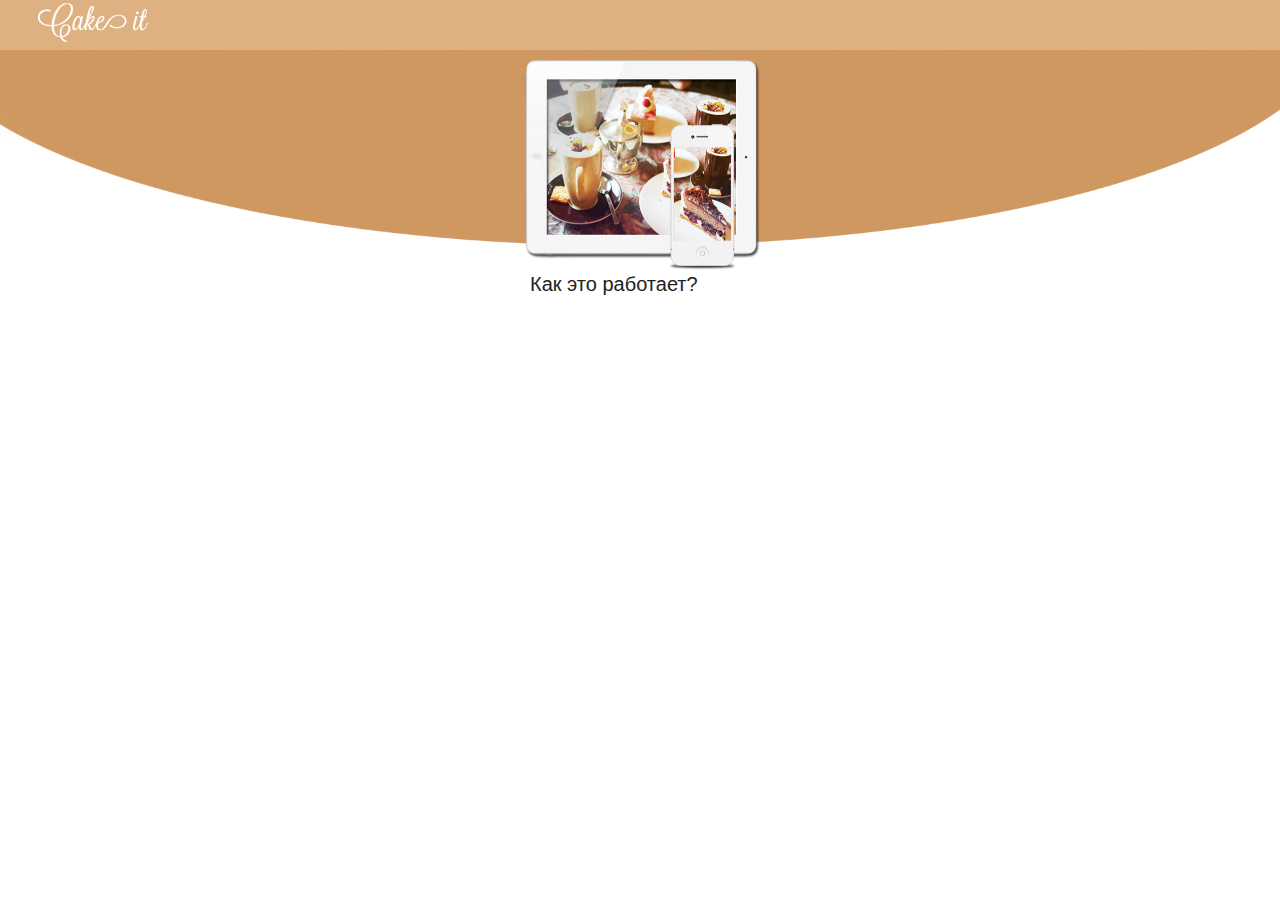
==== commit 3b59de21: "Text Up" ====
--- a/index_2.html
+++ b/index_2.html
@@ -33,6 +33,14 @@
     		</div>
     		</div>
 
+
     	</div>
+   <div class="small-11 small-centered columns">
+   		<div class="small-9 small-centered columns">
+   			<div class="small-3 small-centered columns">
+   				<h1 class="zag">Как это работает?</h1>
+   			</div>
+   		</div>
+   </div>
     </body>
     </html>--- a/stylesheets/app.css
+++ b/stylesheets/app.css
@@ -40,7 +40,7 @@
 /* line 322, ../bower_components/foundation/scss/foundation/components/_global.scss */
 html,
 body {
-  font-size: 100%;
+  font-size: 16px;
 }
 
 /* line 325, ../bower_components/foundation/scss/foundation/components/_global.scss */
@@ -7742,25 +7742,64 @@
 }
 
 /**MAIN** */
-/* line 37, ../scss/style.sass */
+/* line 38, ../scss/style.sass */
 .head_top {
   background-color: #deb183;
 }
-/* line 40, ../scss/style.sass */
+/* line 41, ../scss/style.sass */
 .head_top .logo {
   padding-left: 3%;
   padding-bottom: 0;
-}
-
-/* line 45, ../scss/style.sass */
+  width: 9.375rem;
+  height: 3.125rem;
+}
+
+/* line 48, ../scss/style.sass */
 .head_btm .pc_bg {
   background-image: url("../circ.png");
-  height: 18.75rem;
+  height: 13.75rem;
   background-size: cover;
   background-position: center bottom;
 }
 
-/* line 51, ../scss/style.sass */
+/* line 54, ../scss/style.sass */
 .pc {
-  margin-top: -12.5rem;
-}
+  margin-top: -13.125rem;
+}
+/* line 58, ../scss/style.sass */
+.pc img {
+  width: 40.625rem;
+  height: 13.125rem;
+}
+
+/* line 62, ../scss/style.sass */
+.padding-right-10 {
+  padding-right: 0.625rem;
+}
+
+/* line 65, ../scss/style.sass */
+.p {
+  padding: 0.625rem 0.625rem 0;
+}
+/* line 67, ../scss/style.sass */
+.p p {
+  text-align: center;
+  font-size: 0.875rem;
+  color: white;
+}
+
+/* line 72, ../scss/style.sass */
+.button {
+  -webkit-border-radius: 5px;
+  -moz-border-radius: 5px;
+  -ms-border-radius: 5px;
+  -o-border-radius: 5px;
+  border-radius: 5px;
+  background-color: #d6af82;
+}
+
+/* line 77, ../scss/style.sass */
+.zag {
+  font-size: 1.25rem;
+  margin-top: 2.1875rem;
+}
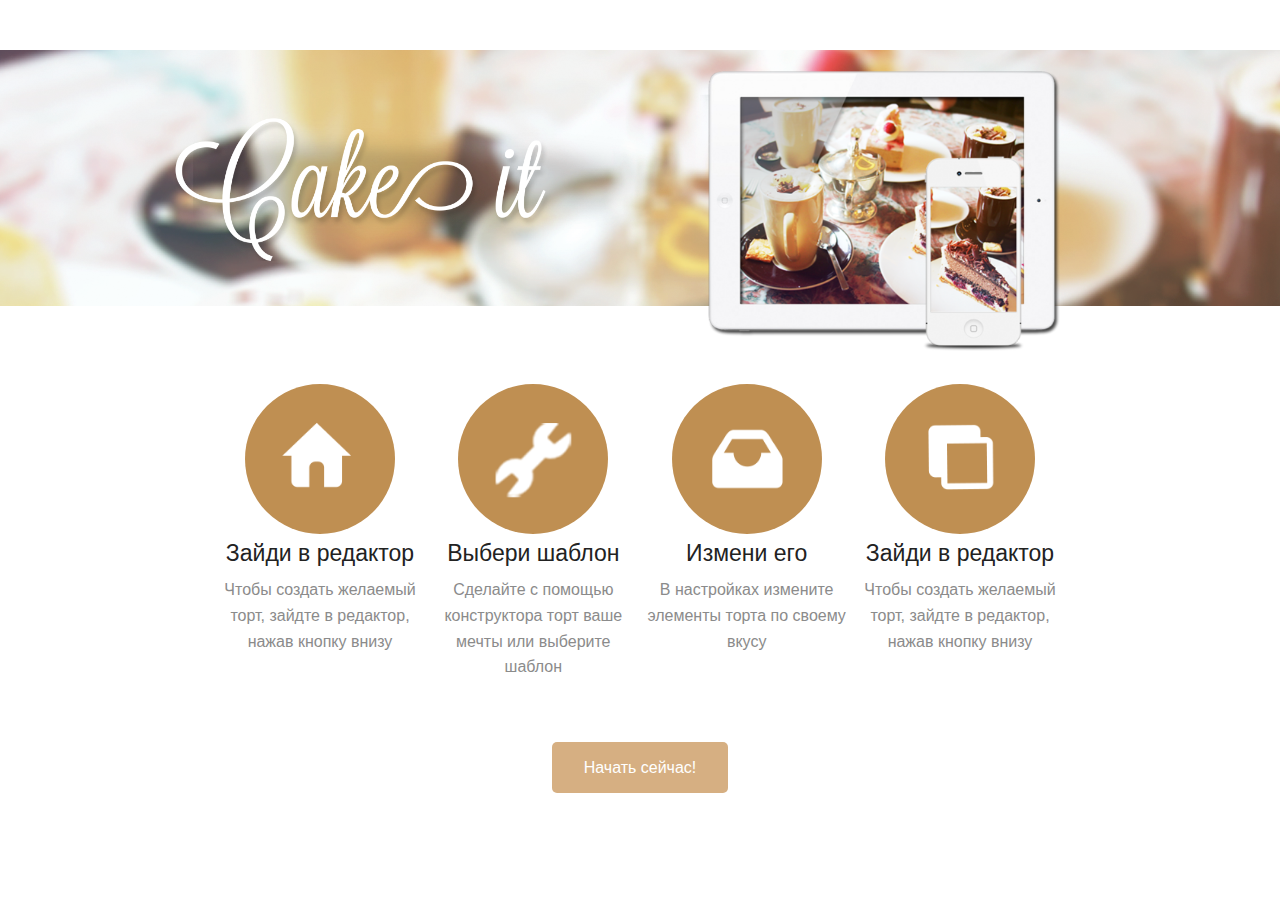
==== commit beb133cf: "Created a lot of strange things" ====
--- a/index_2.html
+++ b/index_2.html
@@ -5,42 +5,110 @@
     <meta name="viewport" content="width=device-width, initial-scale=1.0" />
     <title>Foundation</title>
     <link rel="stylesheet" href="stylesheets/app.css" />
-    </head>
-    <body>
-    	<div class="row">
-    		<div class="large-12 columns">
-    			<div class="head_top">
-    				<div class="logo"><img src="log.png"></div>
-    			</div>
-    			<div class="head_btm">
-    				<div class="row">
-    					<div class="small-12 small-centered columns">
-    						
-    							<div class="pc_bg"></div>
-    						
-    					</div>
-    				</div>
-    				<div class="row">
-    				<div class="small-9 small-centered columns">
-    					<div class="row">
-    						<div class="small-3 small-centered columns">
-    							<div class="pc">
-    								<img src="ipad.png">
-    							</div>
-    						</div>
-    					</div>
-    				</div>
-    		</div>
-    		</div>
+  </head>
+  <body>
+      <div class="head_top">
+        <div class="logo"><img src="log.png"></div>
+      </div>
+  <div class="bg"></div>
+  <div class="row">
+  	<div class="large-12 columns">
+  
+  		<div class="head_btm">
+  			<div class="row">
+  				<div class="small-12 small-centered columns">
+  					<div class="pc_bg"></div>
+  				</div>
+  			</div>
+  			<div class="row">
+          <div class="pc">
+                  <img src="ipad.png">
 
+                  <div class="pc2">
+                                    <img src="13.png">
+          <div class="small-3 small-centered columns">
+              
 
-    	</div>
-   <div class="small-11 small-centered columns">
-   		<div class="small-9 small-centered columns">
-   			<div class="small-3 small-centered columns">
-   				<h1 class="zag">Как это работает?</h1>
+  				<div class="small-9 small-centered columns">
+  					<div class="row">
+  						  							</div>
+  						</div>
+  					</div>
+  				</div>
+  	    </div>
+  	  </div>
+  	</div>
+    <h1 class="zag" style="color:#8b8b8b";></h1>
+    <div class="small-8 small-centered columns">
+   		<div class="row">
+        <div class="container">
+   			<div class="small-3 columns">
+   				
    			</div>
+      </div>
+      <div class="row">
+   			<div class="small-3 columns text-center">
+          <div class="blg">
+            <div class="ico_1"></div>
+          </div>
+     			<div class="tx">
+            <h4>Зайди в редактор</h4>
+     				<p style="color:#8b8b8b">Чтобы создать 
+            желаемый торт, 
+            зайдте в редактор,
+            нажав кнопку 
+            внизу</p>
+     			</div>	
+   		  </div>
+
+        <div class="small-3 columns text-center">
+          <div class="blg">
+            <div class="ico_2"></div>
+          </div>
+            
+          <div class="tx">
+            <h4>Выбери шаблон</h4>
+            <p style="color:#8b8b8b">Сделайте с 
+            помощью 
+            конструктора 
+            торт ваше мечты
+            или выберите
+            шаблон</p>
+     		  </div>
+        </div>
+   			<div class="small-3 columns text-center">
+          <div class="blg">
+            <div class="ico_3"></div>
+          </div>
+     			<div class="tx">
+            <h4>Измени его</h4>
+     				<p style="color:#8b8b8b">В настройках 
+            измените 
+            элементы торта  
+            по своему вкусу</p>
+     			</div>
+        </div>
+   			<div class="small-3 columns text-center">
+          <div class="blg">
+            <div class="ico_4"></div>
+          </div>
+   		   	<div class="tx">
+            <h4>Зайди в редактор</h4>
+     				<p style="color:#8b8b8b">Чтобы создать 
+            желаемый торт, 
+            зайдте в редактор,
+            нажав кнопку 
+            внизу</p>
+        </div>
    		</div>
-   </div>
-    </body>
-    </html>+    </div>
+    <div class="b_t">
+    <div class="row">
+      <div class="small-3 small-centered columns text-center">
+        <a href="#" class="button">Начать сейчас!</a>
+    </div>
+
+    </div>
+  </div>
+  </body>
+</html>--- a/stylesheets/app.css
+++ b/stylesheets/app.css
@@ -40,7 +40,7 @@
 /* line 322, ../bower_components/foundation/scss/foundation/components/_global.scss */
 html,
 body {
-  font-size: 16px;
+  font-size: 100%;
 }
 
 /* line 325, ../bower_components/foundation/scss/foundation/components/_global.scss */
@@ -169,7 +169,7 @@
   margin-right: auto;
   margin-top: 0;
   margin-bottom: 0;
-  max-width: rem-calc(100%);
+  max-width: 100%;
   *zoom: 1;
 }
 /* line 165, ../bower_components/foundation/scss/foundation/components/_global.scss */
@@ -6717,7 +6717,7 @@
 
   /* line 432, ../bower_components/foundation/scss/foundation/components/_top-bar.scss */
   .contain-to-grid .top-bar {
-    max-width: rem-calc(100%);
+    max-width: 100%;
     margin: 0 auto;
     margin-bottom: 0;
   }
@@ -7703,28 +7703,34 @@
   display: table-cell !important;
 }
 
-/* line 1, ../scss/style.sass */
+/* line 3, ../scss/style.sass */
 .lin {
   float: right;
   position: absolute;
   bottom: 2.5rem;
   right: 2.5rem;
   width: 11rem;
-}
-/* line 8, ../scss/style.sass */
+  color: white;
+}
+/* line 12, ../scss/style.sass */
 .lin a {
   padding-left: 5%;
-}
-
-/* line 12, ../scss/style.sass */
+  color: white;
+}
+
+/* line 17, ../scss/style.sass */
 .bg {
-  background-color: #d0904d;
-}
-/* line 17, ../scss/style.sass */
+  background-image: url("../12.png");
+  height: 16rem;
+  background-size: cover;
+  background-position: center;
+  position-top: 12.5rem;
+}
+/* line 24, ../scss/style.sass */
 .bg img {
   padding-left: 3%;
 }
-/* line 22, ../scss/style.sass */
+/* line 29, ../scss/style.sass */
 .bg h2 {
   font-size: 1.25rem;
   color: white;
@@ -7733,20 +7739,22 @@
   bottom: 1.875rem;
 }
 
-/* line 29, ../scss/style.sass */
+/* line 36, ../scss/style.sass */
 .bl {
-  background: #cccccc;
+  background: #d6af82;
   height: 18.75rem;
   margin-left: 1.25rem;
   margin-bottom: 1.25rem;
+  padding-top: 0.625rem;
+  margin-top: 1.25rem;
 }
 
 /**MAIN** */
-/* line 38, ../scss/style.sass */
+/* line 50, ../scss/style.sass */
 .head_top {
-  background-color: #deb183;
-}
-/* line 41, ../scss/style.sass */
+  background-color: white;
+}
+/* line 52, ../scss/style.sass */
 .head_top .logo {
   padding-left: 3%;
   padding-bottom: 0;
@@ -7754,41 +7762,53 @@
   height: 3.125rem;
 }
 
-/* line 48, ../scss/style.sass */
+/* line 59, ../scss/style.sass */
 .head_btm .pc_bg {
-  background-image: url("../circ.png");
-  height: 13.75rem;
+  height: 12.5rem;
   background-size: cover;
   background-position: center bottom;
 }
 
-/* line 54, ../scss/style.sass */
+/* line 65, ../scss/style.sass */
 .pc {
-  margin-top: -13.125rem;
-}
-/* line 58, ../scss/style.sass */
+  margin-top: -27.1875rem;
+  margin-left: 43.75rem;
+}
+/* line 70, ../scss/style.sass */
 .pc img {
-  width: 40.625rem;
-  height: 13.125rem;
-}
-
-/* line 62, ../scss/style.sass */
+  width: 22.5rem;
+  height: 17.5rem;
+}
+
+/* line 74, ../scss/style.sass */
+.pc2 {
+  position: absolute;
+  right: 37.5rem;
+  margin-top: -15rem;
+}
+/* line 81, ../scss/style.sass */
+.pc2 img {
+  width: 35rem;
+  height: 9.375rem;
+}
+
+/* line 85, ../scss/style.sass */
 .padding-right-10 {
   padding-right: 0.625rem;
 }
 
-/* line 65, ../scss/style.sass */
+/* line 88, ../scss/style.sass */
 .p {
   padding: 0.625rem 0.625rem 0;
 }
-/* line 67, ../scss/style.sass */
+/* line 90, ../scss/style.sass */
 .p p {
   text-align: center;
   font-size: 0.875rem;
   color: white;
 }
 
-/* line 72, ../scss/style.sass */
+/* line 95, ../scss/style.sass */
 .button {
   -webkit-border-radius: 5px;
   -moz-border-radius: 5px;
@@ -7798,8 +7818,86 @@
   background-color: #d6af82;
 }
 
-/* line 77, ../scss/style.sass */
+/* line 100, ../scss/style.sass */
+.pole {
+  margin-top: 9.375rem;
+  text-align: center;
+}
+
+/* line 104, ../scss/style.sass */
+.link {
+  position: absolute;
+  left: 17.5rem;
+  margin-top: 2.5rem;
+  width: 23.75rem;
+}
+/* line 110, ../scss/style.sass */
+.link a {
+  padding-left: 2%;
+  color: #444444;
+  font-size: 0.875rem;
+}
+
+/* line 117, ../scss/style.sass */
+.bg_ft {
+  height: 6.25rem;
+  background-color: #e3e3e3;
+}
+
+/* line 121, ../scss/style.sass */
 .zag {
   font-size: 1.25rem;
-  margin-top: 2.1875rem;
-}
+  margin-top: -5rem;
+  margin-left: 36.25rem;
+}
+
+/* line 128, ../scss/style.sass */
+.blg {
+  width: 9.375rem;
+  height: 9.375rem;
+  background-color: #bf8f52;
+  border-radius: 50%;
+  display: -moz-inline-stack;
+  display: inline-block;
+  vertical-align: top;
+  *vertical-align: auto;
+  zoom: 1;
+  *display: inline;
+}
+/* line 135, ../scss/style.sass */
+.blg > div {
+  background-size: cover;
+  background-position: center center;
+  background-repeat: no-repeat;
+  height: 9.375rem;
+}
+
+/* line 144, ../scss/style.sass */
+.ico_1 {
+  background-image: url("../1.png");
+}
+
+/* line 148, ../scss/style.sass */
+.ico_2 {
+  background-image: url("../2.png");
+}
+
+/* line 152, ../scss/style.sass */
+.ico_3 {
+  background-image: url("../3.png");
+}
+
+/* line 155, ../scss/style.sass */
+.ico_4 {
+  background-image: url("../4.png");
+}
+
+/* line 158, ../scss/style.sass */
+.container {
+  margin-top: -3.125rem;
+}
+
+/* line 162, ../scss/style.sass */
+.b_t {
+  margin-top: 5%;
+}
